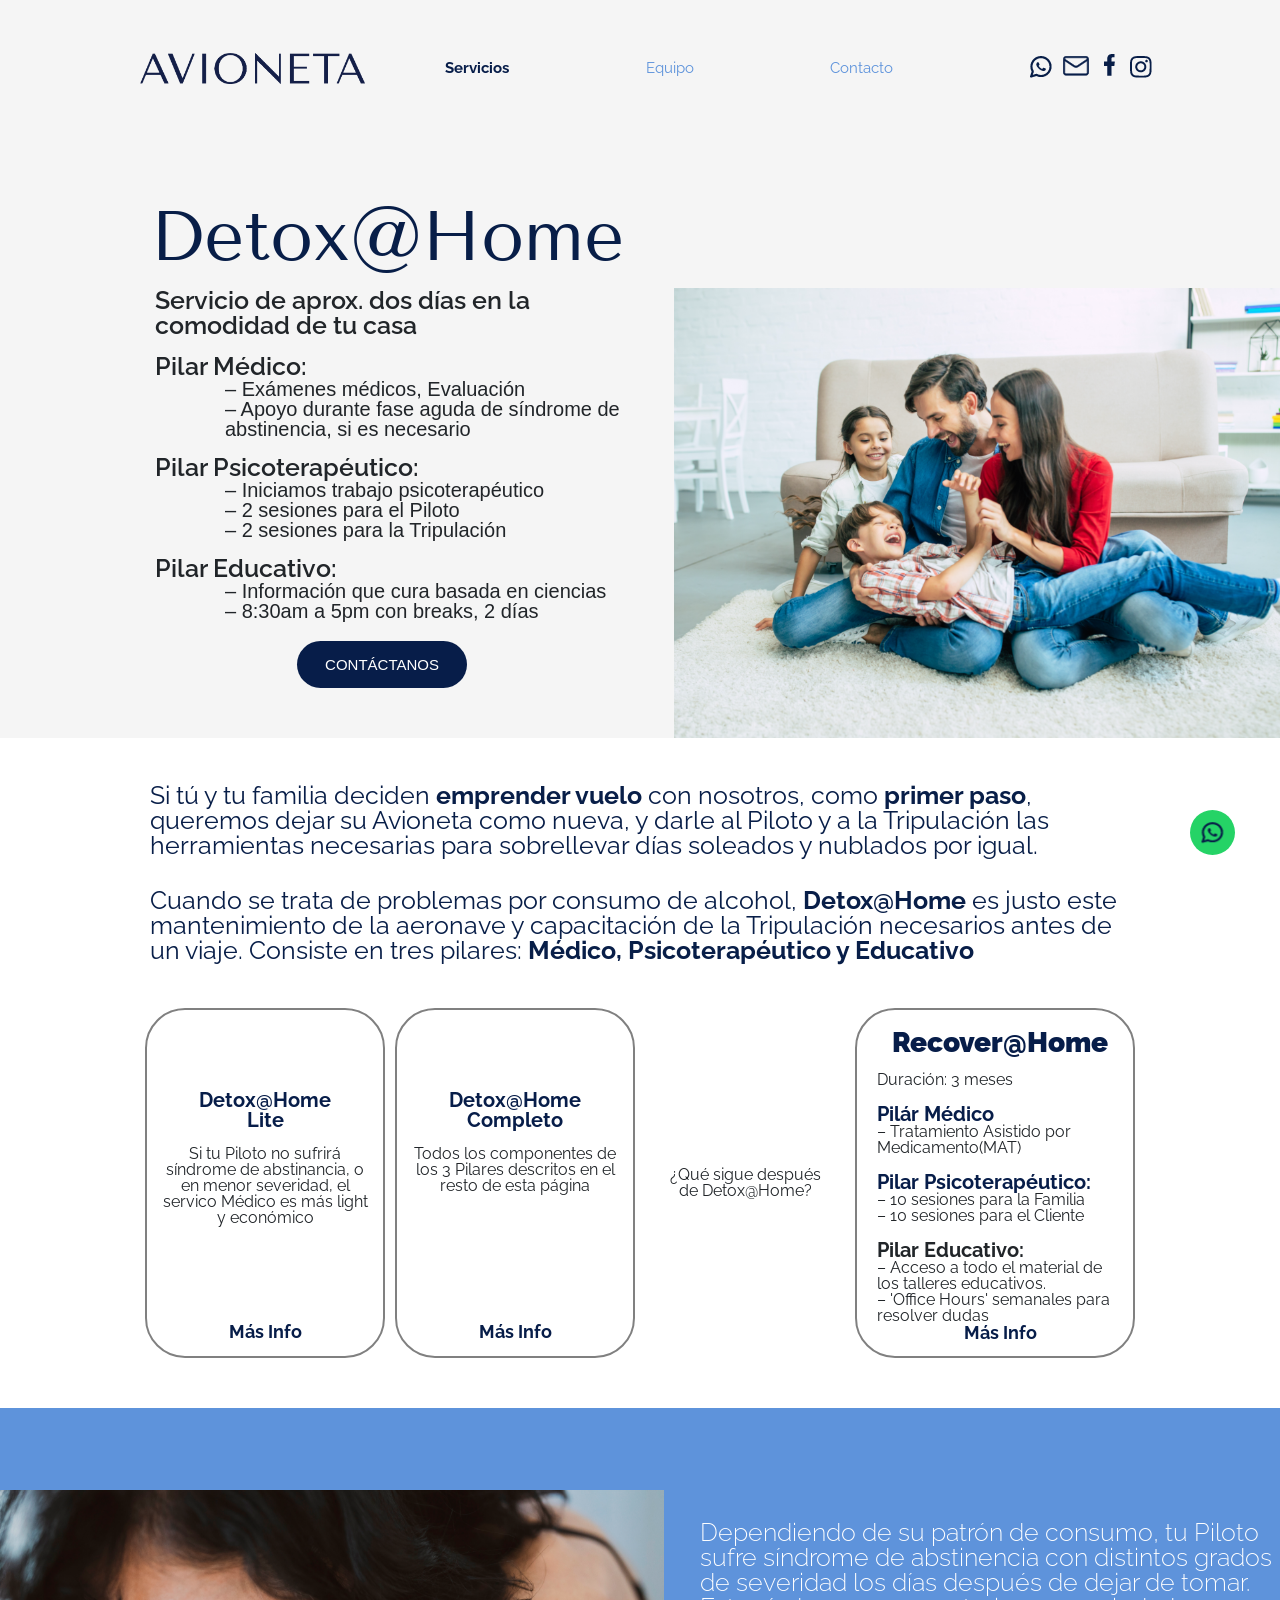
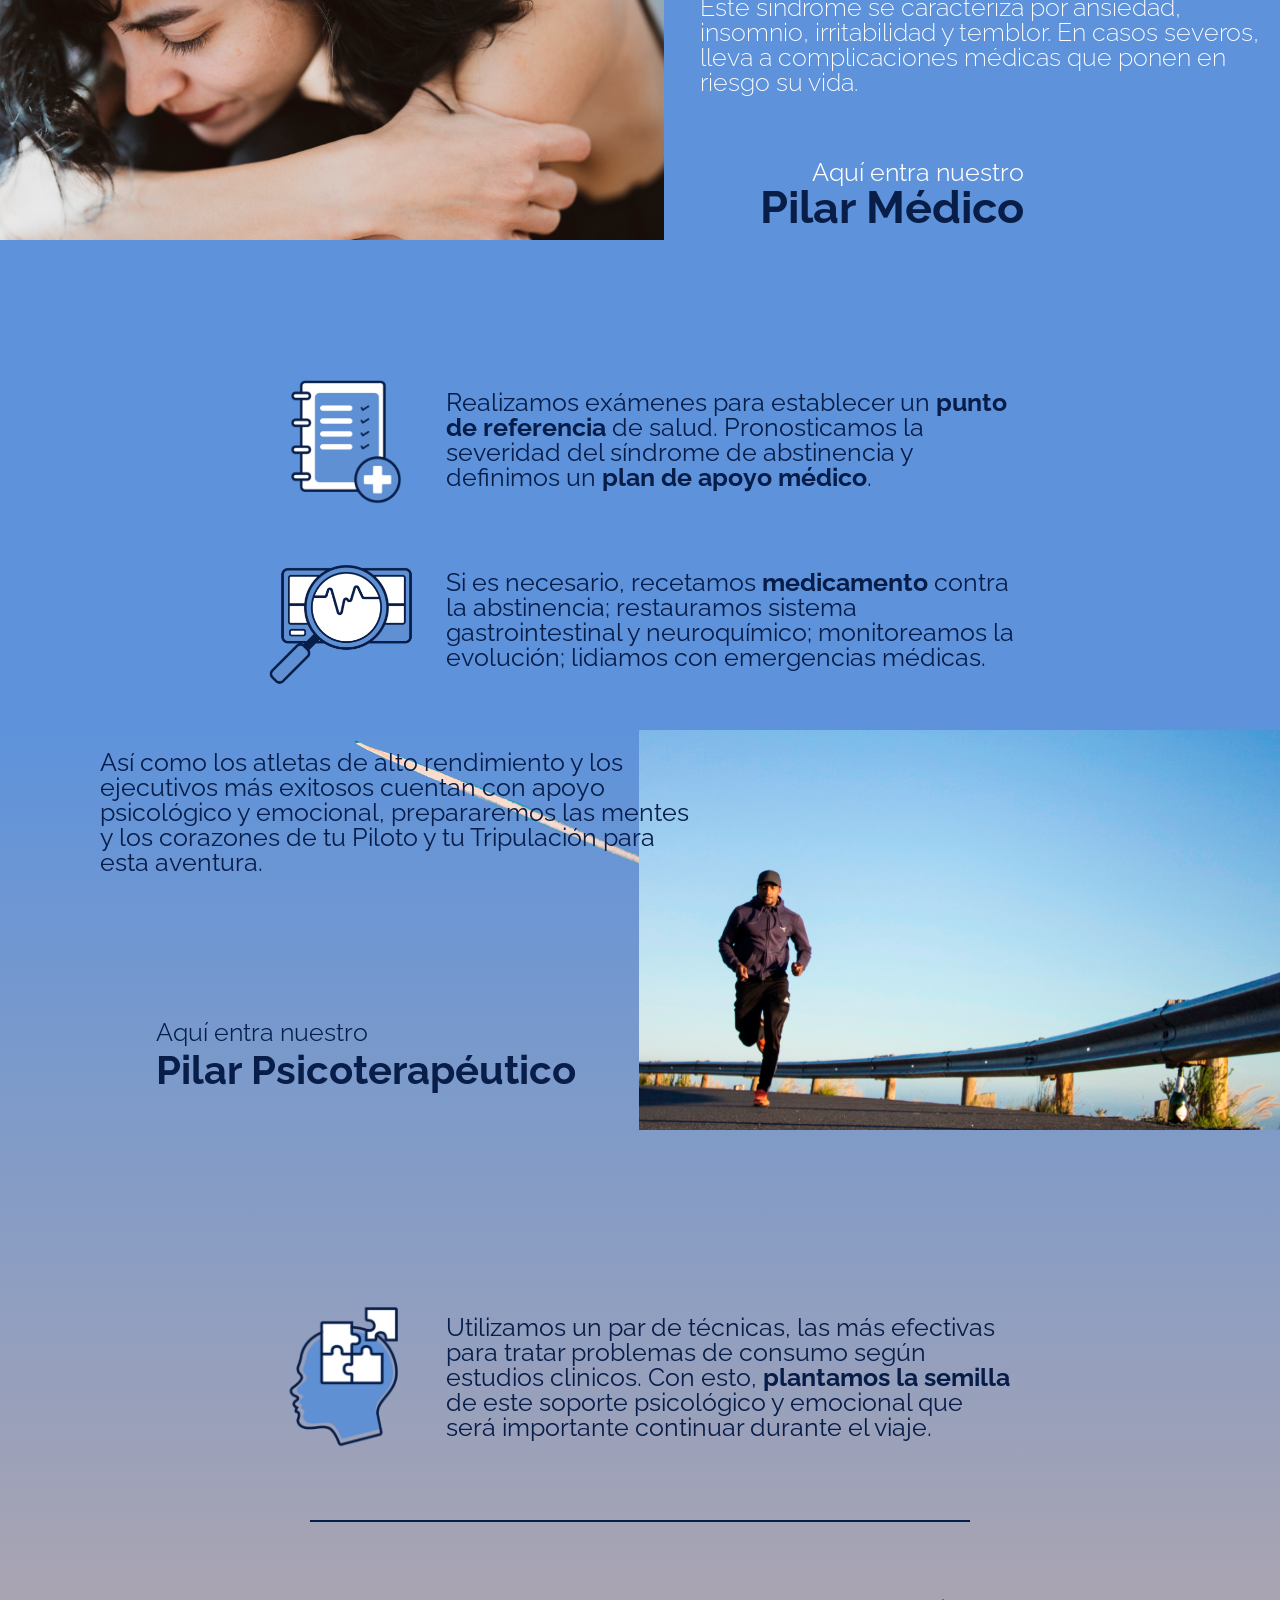
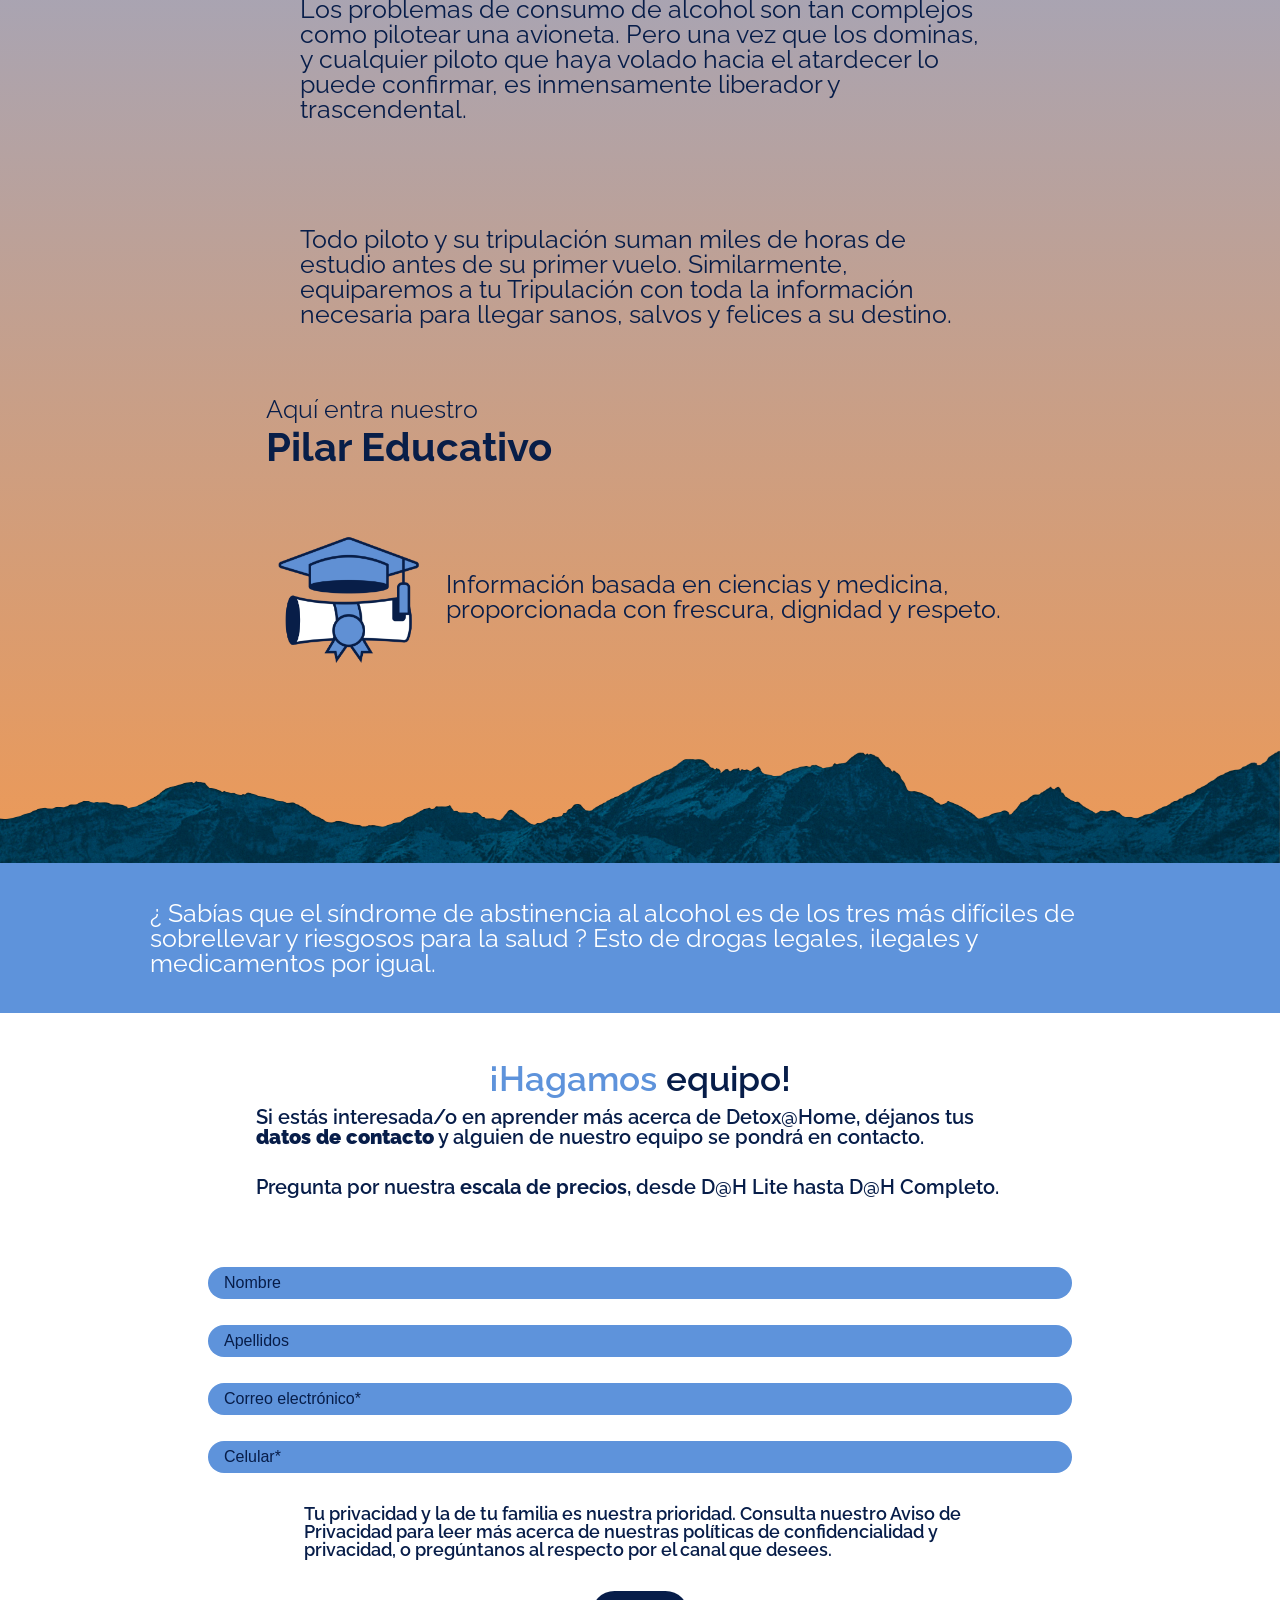
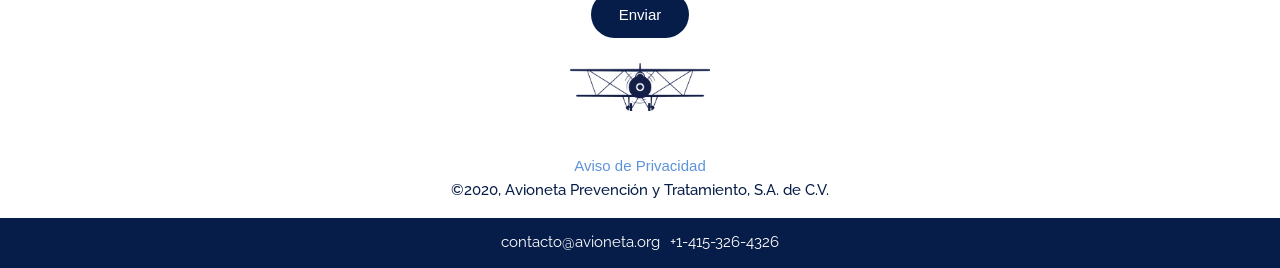
==== detox.html @ 7851e986 "con cambios de mario" ====
<html lang="en">
<head>
  <meta charset="UTF-8">
  <meta http-equiv="X-UA-Compatible" content="IE=edge">
  <meta name="viewport" content="width=device-width, initial-scale=1.0">
  <title>Detox@Home</title>
  <link rel="stylesheet" href="https://stackpath.bootstrapcdn.com/bootstrap/4.3.1/css/bootstrap.min.css" integrity="sha384-ggOyR0iXCbMQv3Xipma34MD+dH/1fQ784/j6cY/iJTQUOhcWr7x9JvoRxT2MZw1T" crossorigin="anonymous">
  <link rel="stylesheet" href="../styles/detox/style.css">
  <style>
    @import url('https://fonts.googleapis.com/css2?family=Raleway:wght@200;500;800&family=Tenor+Sans&display=swap');
    </style>
    <!-- Global site tag (gtag.js) - Google Analytics -->
  <script async src="https://www.googletagmanager.com/gtag/js?id=G-8M933Y4PKY"></script>
  <script>
    window.dataLayer = window.dataLayer || [];
    function gtag(){dataLayer.push(arguments);}
    gtag('js', new Date());

    gtag('config', 'G-8M933Y4PKY');
  </script>
</head>
<body>
      <!-- Mobile Nav -->
      <nav class="nav-mobile">
      <div class="nav-logo-avioneta"><a href="/"><img class="logo-avioneta-mobile" style="width:225" src="/styles/detox/assets_detox/logo-avioneta_azul.png" id="logo-azul" alt=""></a></div>
      
        <div class="container-hamburger" id='container-hamburger' onclick=toggleMenu()>
          <div class="bar1"></div>
          <div class="bar2"></div>
          <div class="bar3"></div>
        </div>
      </nav>
      
      <!-- Desktop Nav + First Div -->  
      <div class="desktop-container">
        <nav class="nav-desktop">
          <div class="nav-logo-avioneta">
            <a href="/"><img style="width:225px"src="/styles/detox/assets_detox/logo-avioneta_azul.png" alt=""></a>
          </div>
          <ul class="nav-list">
            <li class="nav-links"><a class="nav-hyperlink-highlithed" href="/index.html#sec_link">Servicios</a></li>
            <!--<li class="nav-links"><a class="nav-hyperlink" href="../index.html#sec_link">Nuestra Historia</a></li>-->
            <li class="nav-links"><a class="nav-hyperlink" href="equipo">Equipo</a></li>
            <!--<li class="nav-links"><a class="nav-hyperlink" href="">Blog</a></li>-->
            <li class="nav-links"><a class="nav-hyperlink" href="#contact_form">Contacto</a></li>
            <ul class="icons-list">
              <li><a target="_blank" href="https://wa.me/14153264326"><img src="/styles/detox/assets_detox/whatsapp@2x.png" alt=""></a></li>
              <li><a target="_blank" href="mailto:contacto@avioneta.org"><img src="/styles/detox/assets_detox/001-email@2x.png" alt=""></a></li>
              <li><a target="_blank" id="facebook_position" href="https://www.facebook.com/avioneta.mx"><img id="facebook-image" src="/styles/detox/assets_detox/facebook.png" alt=""></a></li>
              <li><a target="_blank" href="https://www.instagram.com/avioneta_mx/"><img src="/styles/detox/assets_detox/instagram@2x.png" alt=""></a></li>
            </ul>
          </ul>
        </nav>
      </div>

      <!-- //Mobile Pagina -->
      <div class="mobile-pagina">
        <div class="menu-mobile-dropdown">
          <div class="links-mobile-dropdown">
            <a href="../index.html#sec_link">Servicios</a>
            <!--<a href="">Nuestra Historia</a>-->
            <a href="equipo" id="highlighted-mobile-dropdown">Equipo</a>
            <!--<a href="mailto:contacto@avioneta.org">Blog</a>-->
            <a href="#contact_form">Contacto</a>
          </div>
          <!-- <div class="icon-list-dropdown-mobile">
            <a href="">
              W
            </a>
            <a href="">
              M
            </a>
            <a href="">
              F
            </a>
            <a href="">
              I
            </a>
          </div> -->
        </div>
        </div>

      <div class="detox-paragrah-image-container">
        <div class="container-julls">

          <div class="text-container"></div>
          <div class="detox-home-container-desktop">
            <h1 class="heading-detox-home tenor-medium-70px">Detox@Home</h1>
            <p class="detox-paragraph-pilar raleway-medium-25px">Servicio de aprox. dos días en la comodidad de tu casa</p>
            <p class="detox-paragraph-pilar raleway-medium-25px bold-600">Pilar Médico:</p>
            <p class="detox-paragraph-indent1 raleway-medium-20px">– Exámenes médicos, Evaluación</p>
            <p class="detox-paragraph-indent1 raleway-medium-20px">– Apoyo durante fase aguda de síndrome de abstinencia, si es necesario</p>
            <p class="detox-paragraph-pilar raleway-medium-25px bold-600">Pilar Psicoterapéutico:</p>
            <p class="detox-paragraph-indent1 raleway-medium-20px">– Iniciamos trabajo psicoterapéutico</p>
            <p class="detox-paragraph-indent1 raleway-medium-20px">– 2 sesiones para el Piloto</p>
            <p class="detox-paragraph-indent1 raleway-medium-20px">– 2 sesiones para la Tripulación</p>
            <p class="detox-paragraph-pilar raleway-medium-25px bold-600">Pilar Educativo:</p>
            <p class="detox-paragraph-indent1 raleway-medium-20px">– Información que cura basada en ciencias</p>
            <p class="detox-paragraph-indent1 raleway-medium-20px">– 8:30am a 5pm con breaks, 2 días</p>
            <a href="#contact_form" style="text-decoration: none;"><button class="btn-call-to-action">CONTÁCTANOS</button></a>
          </div>
          <div class="desktop-family-image-div">
            <img src="/styles/detox/assets_detox/family-desktop.png" alt="">
          </div>
        </div>
      
      </div>


      <div class="detox-home-container">
        <h1 class="heading-detox-home raleway-medium-70px">Detox@Home</h1>
        <p class="detox-paragraph-pilar">Servicio de aprox. dos días en la comodidad de tu casa</p>
        <p class="detox-paragraph-pilar">Pilar Médico:</p>
        <p class="detox-paragraph-indent1">– Exámenes médicos, Evaluación</p>
        <p class="detox-paragraph-indent1">– Apoyo durante fase aguda de síndrome de abstinencia, si es necesario</p>
        <p class="detox-paragraph-pilar">Pilar Psicoterapéutico:</p>
        <p class="detox-paragraph-indent1">– Iniciamos trabajo psicoterapéutico</p>
        <p class="detox-paragraph-indent1">– 2 sesiones para el Piloto</p>
        <p class="detox-paragraph-indent1">– 2 sesiones para la Tripulación</p>
        <p class="detox-paragraph-pilar">Pilar Educativo: </p>
        <p class="detox-paragraph-indent1">– Información que cura basada en ciencias</p>
        <p class="detox-paragraph-indent1">– 8:30am – 5pm con breaks, 2 días</p>
        <a href="#contact_form" style="text-decoration: none;"><button class="btn-call-to-action">CONTÁCTANOS</button></a>
      </div>
      <div class="image-family"></div>
      <div class="container-paragraph-family raleway-medium-25px">
        <p>Si tú y tu familia deciden <span class="bold-paragraph">emprender vuelo</span> con nosotros, como <span class="bold-paragraph">primer paso</span>, queremos dejar su Avioneta como nueva, y darle al Piloto y a la Tripulación las herramientas necesarias para sobrellevar días soleados y nublados por igual.</p>
        <p class="second-paragraph">Cuando se trata de problemas por consumo de alcohol,<span class="bold-paragraph"> Detox@Home</span> es justo este mantenimiento de la aeronave y capacitación de la Tripulación necesarios antes de un viaje. Consiste en tres pilares:<span class="bold-paragraph"> Médico, Psicoterapéutico y Educativo</span></p>
      </div>
      <div class="main-container-graph">
        <div class="graph-container">
          
          <div class="graph1">
            <h2 class="heading-new-graph">Detox@Home<br>Lite</h2>
            <br>
            <p class="new-graph-text">Si tu Piloto no sufrirá síndrome de abstinancia, o en menor severidad, el servico Médico es más light y económico</p>
            <h2 class="mas-info-graph"><a href="#contact_form">Más Info</a></h2></a>
          </div>

          <div class="graph2">
            <h2 class="heading-new-graph">Detox@Home<br>Completo</h2>
            <br>
            <p class="new-graph-text">Todos los componentes de los 3 Pilares descritos en el resto de esta página</p>
            <p class="mas-info-graph"><a href="#contact_form">Más Info</a></p>
          </div>

          <div class="graph3">
            <p class="new-graph-text">¿Qué sigue después <br> de Detox@Home?</p>
            <div class="wrapper-flecha"><img src="../styles/equipo/carrusel-general/arrow_negra.svg" style="fill: black;" alt=""></div>
          </div>

          <div class="graph4">
            <h2 class="recover-home">Recover@Home</h2>
            <p>Duración: 3 meses <br>
              <br>
              <span class="heading-new-graph">Pilár Médico</span>
              <br>
            – Tratamiento Asistido por Medicamento(MAT)
            <br>
            <br>
            <span class="heading-new-graph">Pilar Psicoterapéutico:</span>
            <p>– 10 sesiones para la Familia</p>
            <p>– 10 sesiones para el Cliente</p>
            <br>
            <span class="heading-new-graph-left">Pilar Educativo:</span>
            – Acceso a todo el material de los talleres educativos. <br> – 'Office Hours' semanales para resolver dudas
            </p>
            <h2 class="mas-info-graph"><a href="#contact_form">Más Info</a></h2>
          </div>

        </div>
      </div>
      <div class="blue-line"></div>
      <div class="container-principal">
          <img id="ansiedad-mobil" src="/styles/detox/assets_detox/Ansiedad-Mobil.png" alt="">
          <div class="overlay">
            <p class="paragraph-partones-consumo">Dependiendo de su patrón de consumo, tu Piloto sufre síndrome de abstinencia con distintos grados de severidad los días después de dejar de tomar. Este síndrome se caracteriza por ansiedad, insomnio, irritabilidad y temblor. En casos severos, lleva a complicaciones médicas que ponen en riesgo su vida.</p>
          </div>
      </div>

      <div class="container-deperesion-desktop">
        <div class="desktop-andsiedad-image-div">
          <img id="imagen-ansiedad" src="/styles/detox/assets_detox/Ansiedad.png" alt="">
          <div class="depresion-texto-desktop">
            <p>Dependiendo de su patrón de consumo, tu Piloto sufre síndrome de abstinencia con distintos grados de severidad los días después de dejar de tomar. Este síndrome se caracteriza por ansiedad, insomnio, irritabilidad y temblor. En casos severos, lleva a complicaciones médicas que ponen en riesgo su vida.</p>
          </div>
        </div>
      </div>
      
      <!-- Desktop Big info container -->
      <div class="desktop-info-big-container">
        <div class="pilar-medico-container">
          
          

          <div class="container-julls-column">
            <h3 class="heading-3-pilar-medico" id="pilar-medico-heading-desktop">Aquí entra nuestro</h3>
            <h2 class="heading-2-pilar-medico" id="pilar-medico-heading-desktop">Pilar Médico</h2>
          </div>
          
          
          <!-- Depues de pilar Movill -->
          <div class="desktop-row">
            <img style="width:180" src="/styles/detox/assets_detox/circulo_1.png" alt="">
            <p class="paragraph-pilar-medico">Realizamos exámenes para establecer un <span class="bold-paragraph">punto de referencia</span> de salud. Pronosticamos la severidad del síndrome de abstinencia y definimos un <span class="bold-paragraph">plan de apoyo médico</span>.</p>
          </div>
          
          <div class="desktop-row"> 
            <img style="width:180" src="/styles/detox/assets_detox/ciruclo2.png" alt="">
            <p class="paragraph-pilar-medico">Si es necesario, recetamos <span class="bold-paragraph">medicamento</span> contra la abstinencia; restauramos sistema gastrointestinal y neuroquímico; monitoreamos la evolución; lidiamos con emergencias médicas.</p>
          </div>

        </div>
      </div>
        
        <!-- Runner Mobile -->
        <div class="image-runner-mobile">
          <div class="destop-row">
            <p class="paragraph-pilar-medico">Así como los atletas de alto rendimiento y los ejecutivos más exitosos cuentan con apoyo psicológico y emocional, prepararemos las mentes y los corazones de tu Piloto y tu Tripulación para esta aventura.</p>
          </div>
        </div>
        

        <!-- Image Runner -->
        <!-- <div class="image-runner"></div> -->
        
        <div class="background-montaña">
          
          <img id="estela_desktop"  src="/styles/detox/assets_detox/Avioneta-Estela-1920X485.png" alt="">
          <div class="runner-desktop">
            <div class="runner-paragraph-container">
              <div class="width-div">
                <p id="runner-azul" class="paragraph-runner-foto">Así como los atletas de alto rendimiento y los ejecutivos más exitosos cuentan con apoyo psicológico y emocional, prepararemos las mentes y los corazones de tu Piloto y tu Tripulación para esta aventura.</p>
              </div>
              <img src="/styles/detox/assets_detox/Runner_Mobile.png" alt="" class="runner-image" id="runner-image">
            </div>
            
            
          </div>

          
          
          <div class="pilar-psicotrapeutico-container">
            <div class="desktop-pilares-heading-with-center">
              <h3 class="heading-3-pilar-psicotrapeutico" id="pilar-psicoterapeutico-heading-desktop">Aquí entra nuestro</h3>
              <h2 class="heading-2-pilar-psicotrapeutico"
              id="pilar-psicoterapeutico-heading-desktop">Pilar Psicoterapéutico</h2>
            </div>
            
            <div class="desktop-row">
              <img style="width:180px"src="/styles/detox/assets_detox/circulo3.png" alt="">
              <p class="paragraph-pilar-medico">Utilizamos un par de técnicas, las más efectivas para tratar problemas de consumo según estudios clinicos. Con esto, <span class="bold-paragraph">plantamos la semilla</span> de este soporte psicológico y emocional que será importante continuar durante el viaje.</p>
            </div> 
            <div class="linea-divisoria-mobil"></div>
            <div class="desktop-container-paragraph">
              <p class="paragraph-pilar-medico" id="margin45top">Los problemas de consumo de alcohol son tan complejos como pilotear una avioneta. Pero una vez que los dominas, y cualquier piloto que haya volado hacia el atardecer lo puede confirmar, es inmensamente liberador y trascendental.</p>
            </div>
            
            <div class="desktop-container-paragraph">
              <p class="paragraph-pilar-medico" id="margin45top">Todo piloto y su tripulación suman miles de horas de estudio antes de su primer vuelo. Similarmente, equiparemos a tu Tripulación con toda la información necesaria para llegar sanos, salvos y felices a su destino.</p>
            </div>
            
            <div class="desktop-pilares-heading-with-center">
              <h3 class="heading-3-pilar-psicotrapeutico" id="nuestro-pilar-educativo">Aquí entra nuestro</h3>
              <h2 class="heading-2-pilar-psicotrapeutico"
              id="#pilar-educativo-heading-desktop">Pilar Educativo</h2>
            </div>
            
            <div class="desktop-row">
              <img style="width:180" src="/styles/detox/assets_detox/circulo4.png" alt="">
              <p class="paragraph-pilar-medico">Información basada en ciencias y medicina, proporcionada con frescura, dignidad y respeto.</p>
            </div>    
          </div>
          <img id="montana_destkop" src="/styles/detox/assets_detox/Montaña-1920x200.png" alt="">
          
        </div>

          <div class="pilar-educativo-paragraph-container">
            <p class="paragraph-pilar-medico" id="sabias-que-el">¿ Sabías que el síndrome de abstinencia al alcohol es de los tres más difíciles de sobrellevar y riesgosos para la salud ? Esto de drogas legales, ilegales y medicamentos por igual.</p>
            
          </div>
          
          <div class="section_4_main">
            <h1 class="heading_hagamos_equipo" id="contact_form">¡Hagamos <span class="blue">equipo!</span></h1>
            <!-- <h3 class="section4_subheading1">Ponte en contacto con nosotros</h3> -->
            <h3 class="section4_subheading2">Si estás interesada/o en aprender más acerca de Detox@Home, déjanos tus <span class="datos-contacto-bold">datos de contacto</span> y alguien de nuestro equipo se pondrá en contacto.<br>
              <p class="second-paragraph">Pregunta por nuestra <span class="bold-paragraph"> escala de precios</span>, desde D@H Lite hasta D@H Completo.</span></p>
            </h3>
            <!-- Error Message -->
            <div class="error_message" id='error_message'></div>
            <form action="" class="contact_form" onsubmit="validation">
              <div class="form_section">
                <input type="text" placeholder="Nombre" id="name">
                <input type="text" placeholder="Apellidos" id="last_name">
              </div> 
              <div class="form_section">
                <input type="text" placeholder="Correo electrónico*" id="user_email">
                <input type="text" placeholder="Celular*" id="phone">
              </div>
              
             <!-- <select class="select" name="" id="razon_visita">
               <option class='option_text'value="no_selection">Selecciona la razón de tu visita:</option>
               <option class='option_text'value="consumo_propio">Es posible que mi consumo de alchol es problemático</option>
               <option class='option_text' value="ser_querido">Un ser querido tiene problemas con el alchol</option>
               <option class='option_text' value="otra">Otra</option>
              </select> -->
              <br>
              <p class="content_servicio">Tu privacidad y la de tu familia es nuestra prioridad. Consulta nuestro Aviso de Privacidad para leer más acerca de nuestras políticas de confidencialidad y privacidad, o pregúntanos al respecto por el canal que desees.</p>
              <br>
             <button type="submit" id="buton-enviar" class="btn-contact">Enviar</button>
           </form>
           
           <div class="logo-avion"></div>
        
          </div>
   
   
   <!-- Footer -->
   
   <footer class="main-footer">
    <nav>
      <div class="container_aviso">
        <a href="aviso_privacidad" class="aviso_privacidad">Aviso de Privacidad</a>
        <p class="avioneta_2020"> ©2020, Avioneta Prevención y Tratamiento, S.A. de C.V.</p>
      </div>
    </nav>
  </footer>
<div class="franja">
  <p>contacto@avioneta.org</p>
  <p>+1-415-326-4326</p>
</div>
<div class="whatsapp-button">
  <a class="btn-whtsp" href="https://wa.me/14153264326" target="_blank"
    ><img src="/styles/detox/assets_detox/whatsapp@2x.png" alt="whatsapp"
  /></a>
</div>
  <script src="https://smtpjs.com/v3/smtp.js"></script>
  <script src="https://code.jquery.com/jquery-3.3.1.slim.min.js" integrity="sha384-q8i/X+965DzO0rT7abK41JStQIAqVgRVzpbzo5smXKp4YfRvH+8abtTE1Pi6jizo" crossorigin="anonymous"></script>
<script src="https://cdnjs.cloudflare.com/ajax/libs/popper.js/1.14.7/umd/popper.min.js" integrity="sha384-UO2eT0CpHqdSJQ6hJty5KVphtPhzWj9WO1clHTMGa3JDZwrnQq4sF86dIHNDz0W1" crossorigin="anonymous"></script>
<script src="https://stackpath.bootstrapcdn.com/bootstrap/4.3.1/js/bootstrap.min.js" integrity="sha384-JjSmVgyd0p3pXB1rRibZUAYoIIy6OrQ6VrjIEaFf/nJGzIxFDsf4x0xIM+B07jRM" crossorigin="anonymous"></script>
</body>
</html>
      
<script src="https://cdn.jsdelivr.net/npm/bootstrap@5.0.0-beta3/dist/js/bootstrap.bundle.min.js" integrity="sha384-JEW9xMcG8R+pH31jmWH6WWP0WintQrMb4s7ZOdauHnUtxwoG2vI5DkLtS3qm9Ekf" crossorigin="anonymous"></script>
  <script src="/styles/detox/script.js"></script>
</html>
---- styles/detox/style.css ----
@charset "UTF-8";
@import url("https://fonts.googleapis.com/css2?family=Raleway:ital,wght@0,100;0,200;0,300;0,400;0,500;0,600;0,700;0,800;0,900;1,100;1,200;1,300;1,400;1,500;1,600;1,700;1,800;1,900&display=swap");
@import url("https://fonts.googleapis.com/css2?family=Raleway:ital,wght@0,100;0,200;0,300;0,400;0,500;0,600;0,700;0,800;0,900;1,100;1,200;1,300;1,400;1,500;1,600;1,700;1,800;1,900&display=swap");
html, body, div, span, applet, object, iframe,
h1, h2, h3, h4, h5, h6, p, blockquote, pre,
a, abbr, acronym, address, big, cite, code,
del, dfn, em, img, ins, kbd, q, s, samp,
small, strike, strong, sub, sup, tt, var,
b, u, i, center,
dl, dt, dd, ol, ul, li,
fieldset, form, label, legend,
table, caption, tbody, tfoot, thead, tr, th, td,
article, aside, canvas, details, embed,
figure, figcaption, footer, header, hgroup,
menu, nav, output, ruby, section, summary,
time, mark, audio, video {
  margin: 0;
  padding: 0;
  border: 0;
  font-size: 100%;
  font: inherit;
  vertical-align: baseline;
}

/* HTML5 display-role reset for older browsers */
article, aside, details, figcaption, figure,
footer, header, hgroup, menu, nav, section {
  display: block;
}

body {
  line-height: 1;
}

ol, ul {
  list-style: none;
}

blockquote, q {
  quotes: none;
}

blockquote:before, blockquote:after,
q:before, q:after {
  content: '';
  content: none;
}

table {
  border-collapse: collapse;
  border-spacing: 0;
}

body {
  margin: 0;
  font-family: Helvetica, sans-serif;
  background-color: white;
}

a {
  color: #000;
}

html {
  overflow-x: hidden;
}

h3 {
  color: #5E93DB;
}

.nav-mobile {
  display: -webkit-box;
  display: -ms-flexbox;
  display: flex;
  -webkit-box-orient: horizontal;
  -webkit-box-direction: normal;
      -ms-flex-direction: row;
          flex-direction: row;
  -webkit-box-pack: justify;
      -ms-flex-pack: justify;
          justify-content: space-between;
  -webkit-box-align: center;
      -ms-flex-align: center;
          align-items: center;
  background-color: #F5F5F5;
  height: 75px;
  justify-items: center;
}

.btn-call-to-action {
  background-color: #071d49;
  font-size: 15px;
  font-weight: 400;
  border: none;
  border-radius: 2rem;
  color: white;
  padding: 1rem 1.75rem 1rem 1.75rem;
  display: block;
  margin: auto;
  margin-top: 20px;
}

.btn-call-to-action:hover {
  background-color: #5E93DB;
}

.error_message {
  font-size: 20px;
  font-family: Raleway;
  margin-top: 20px;
  color: #071d49;
  font-weight: 900;
  margin-bottom: 20px;
  text-decoration: underline;
}

#montaña_desktop {
  width: 0%;
}

#estela_desktop {
  width: 0px;
}

.nav-logo-avioneta {
  display: inline;
  margin-left: 20px;
}

html {
  overflow-x: hidden;
}

.dark-blue {
  background-color: #071d49;
}

.container-hamburger {
  display: inline;
  cursor: pointer;
  margin-right: 15px;
}

.graph-container {
  display: -webkit-box;
  display: -ms-flexbox;
  display: flex;
  -webkit-box-orient: vertical;
  -webkit-box-direction: normal;
      -ms-flex-direction: column;
          flex-direction: column;
  -webkit-box-align: center;
      -ms-flex-align: center;
          align-items: center;
}

.whatsapp-button {
  position: fixed;
  bottom: 45px;
  right: 45px;
  background-color: #25d366;
  z-index: 9999 !important;
  border-radius: 50%;
  width: 45px;
  height: 45px;
}

.whatsapp-button .btn-whtsp {
  width: 60%;
  position: absolute;
  left: 50%;
  top: 50%;
  -webkit-transform: translate(-50%, -50%);
          transform: translate(-50%, -50%);
  text-align: center;
  color: #075e54;
  font-size: 40px;
}

.whatsapp-button .btn-whtsp img {
  width: 80%;
}

.graph1 {
  border: 2px solid grey;
  border-radius: 40px;
  margin-top: 20px;
  padding: 80px 10px 0px 10px;
  width: 80%;
  height: 350px;
  display: -webkit-box;
  display: -ms-flexbox;
  display: flex;
  -webkit-box-orient: vertical;
  -webkit-box-direction: normal;
      -ms-flex-direction: column;
          flex-direction: column;
  -webkit-box-pack: center;
      -ms-flex-pack: center;
          justify-content: center;
}

.content_servicio {
  width: 70%;
  color: #071d49;
  font-family: "Raleway", sans-serif;
  font-size: 18px;
  font-weight: 600;
}

.graph2 {
  border: 2px solid grey;
  border-radius: 40px;
  padding: 80px 10px 0px 10px;
  margin-top: 20px;
  width: 80%;
  height: 350px;
  display: -webkit-box;
  display: -ms-flexbox;
  display: flex;
  -webkit-box-orient: vertical;
  -webkit-box-direction: normal;
      -ms-flex-direction: column;
          flex-direction: column;
  -webkit-box-pack: center;
      -ms-flex-pack: center;
          justify-content: center;
}

.graph3 {
  height: 200px;
  width: 80%;
  display: -webkit-box;
  display: -ms-flexbox;
  display: flex;
  -webkit-box-orient: vertical;
  -webkit-box-direction: normal;
      -ms-flex-direction: column;
          flex-direction: column;
  -webkit-box-pack: center;
      -ms-flex-pack: center;
          justify-content: center;
  -webkit-box-align: center;
      -ms-flex-align: center;
          align-items: center;
}

.graph4 {
  border: 2px solid grey;
  border-radius: 40px;
  padding: 20px 10px 0px 20px;
  margin-top: 20px;
  width: 80%;
  height: 350px;
  display: -webkit-box;
  display: -ms-flexbox;
  display: flex;
  -webkit-box-orient: vertical;
  -webkit-box-direction: normal;
      -ms-flex-direction: column;
          flex-direction: column;
  -webkit-box-pack: center;
      -ms-flex-pack: center;
          justify-content: center;
  margin-bottom: 20px;
  text-align: left;
}

.recover-home {
  font-size: 28px;
  font-weight: 900;
  margin-bottom: 15px;
  text-align: center;
  color: #071d49;
}

.heading-new-graph {
  font-size: 20px;
  font-family: .heading-new-graph Raleway;
  font-weight: 700;
  -ms-flex-item-align: center;
      -ms-grid-row-align: center;
      align-self: center;
  text-align: center;
  color: #071d49;
}

.heading-new-graph-left {
  font-size: 20px;
  font-family: .heading-new-graph-left Raleway;
  font-weight: 700;
  text-align: left;
}

.new-graph-text {
  font-family: .new-graph-text Raleway;
  text-align: center;
}

.mas-info-graph {
  margin: auto;
  font-family: .mas-info-graph Raleway;
  justify-self: flex-end;
  color: #071d49;
  font-weight: bold;
  font-size: 18px;
  margin-bottom: 15px;
}

.mas-info-graph a {
  color: #071d49;
}

.closebutton {
  background-color: #071d49;
}

#ansiedad-mobil {
  width: 100%;
}

.bar1, .bar2, .bar3 {
  width: 35px;
  height: 5px;
  background-color: #333;
  margin: 6px 0;
  -webkit-transition: 0.4s;
  transition: 0.4s;
}

.background-white {
  background-color: white;
}

.linea-divisoria-mobil {
  width: 60%;
  height: 2px;
  background-color: #071d49;
  -ms-flex-item-align: center;
      -ms-grid-row-align: center;
      align-self: center;
}

.logo-avioneta-mobile {
  width: 112;
}

/* Rotate first bar */
.change .bar1 {
  -webkit-transform: rotate(-45deg) translate(-9px, 6px);
  transform: rotate(-45deg) translate(-9px, 6px);
}

/* Fade out the second bar */
.change .bar2 {
  opacity: 0;
}

.desktop-row {
  max-width: 1140px;
  display: -webkit-box;
  display: -ms-flexbox;
  display: flex;
  -webkit-box-orient: vertical;
  -webkit-box-direction: normal;
      -ms-flex-direction: column;
          flex-direction: column;
  -ms-flex-item-align: center;
      align-self: center;
}

.desktop-row img {
  -ms-flex-item-align: center;
      -ms-grid-row-align: center;
      align-self: center;
}

/* Rotate last bar */
.change .bar3 {
  -webkit-transform: rotate(45deg) translate(-8px, -8px);
  transform: rotate(45deg) translate(-8px, -8px);
}

.sabias-que-el {
  color: white;
}

.heading-detox-home {
  padding-top: 42px;
  margin-left: 10px;
  font-size: 40px;
  font-family: 'Tenor Sans', sans-serif;
  font-weight: Regular;
  color: #081E48;
}

.detox-home-container {
  background-color: #F5F5F5;
  font-family: 'Raleway', sans-serif;
  font-weight: 500;
  color: #081E48;
  padding-bottom: 20px;
}

.detox-paragraph-pilar {
  margin-top: 16px;
  margin-left: 15px;
  font-size: 20px;
  font-weight: 600;
  font-family: "Raleway", sans-serif;
}

.detox-paragraph-indent1 {
  margin-left: 85px;
  font-size: 20px;
}

.desktop-family-image-div {
  display: none;
}

.links-mobile-dropdown {
  display: -webkit-box;
  display: -ms-flexbox;
  display: flex;
  -webkit-box-orient: vertical;
  -webkit-box-direction: normal;
      -ms-flex-direction: column;
          flex-direction: column;
}

.logo-tacha {
  display: -webkit-box;
  display: -ms-flexbox;
  display: flex;
  -webkit-box-pack: justify;
      -ms-flex-pack: justify;
          justify-content: space-between;
}

.font-200 {
  font-weight: 200;
}

.font-300 {
  font-weight: 300;
}

.font-400 {
  font-weight: 400;
}

.bold-600 {
  font-weight: 600;
}

.bold-700 {
  font-weight: 600;
}

.tacha {
  margin-top: 10px;
  margin-right: 10px;
  color: white;
  width: 32px;
}

.menu-mobile-dropdown {
  display: none;
  -webkit-box-orient: vertical;
  -webkit-box-direction: normal;
      -ms-flex-direction: column;
          flex-direction: column;
  background-color: #071d49;
  color: #5E93DB;
  font-size: 45px;
  font-family: "Raleway", sans-serif;
  height: 764;
  -webkit-box-pack: justify;
      -ms-flex-pack: justify;
          justify-content: space-between;
}

.active {
  display: -webkit-box;
  display: -ms-flexbox;
  display: flex;
}

.menu-mobile-dropdown a {
  color: #5E93DB;
  padding-left: 10px;
  padding: 8px 0px 8px 0px;
  margin-left: 5px;
}

#highlighted-mobile-dropdown {
  color: white;
  border-top: white solid 1px;
  border-bottom: white solid 1px;
}

.icon-list-dropdown-mobile {
  padding-right: 10px;
  justify-self: flex-end;
}

.icon-list-dropdown-mobile {
  -ms-flex-item-align: end;
      align-self: flex-end;
}

.detox-home-container-desktop {
  display: none;
}

.detox-paragraph-indent2 {
  margin-left: 145px;
  font-size: 20px;
  padding-bottom: 25px;
}

.image-family {
  width: 100%;
  height: 540px;
  background-image: url(./assets_detox/imagen_familia.png);
}

.container-paragraph-family {
  padding: 15px 10px 15px 10px;
  font-family: 'Raleway', sans-serif;
  font-size: 20px;
  font-weight: 400;
  color: #081E48;
}

.bold-paragraph {
  font-weight: bold;
}

.second-paragraph {
  margin-top: 30px;
}

.container-deperesion-desktop {
  display: none;
}

.blue-line {
  width: 100%;
  height: 2px;
  background-color: #5E93DB;
}

.imagen-chava {
  position: relative;
  z-index: 5;
}

.container-principal {
  position: relative;
  z-index: 5;
}

.overlay {
  position: absolute;
  width: 100%;
  height: 100%;
  top: 0;
  left: 0;
  background-color: rgba(0, 0, 0, 0.5);
  display: block;
  z-index: 3;
}

.paragraph-partones-consumo {
  position: absolute;
  color: white;
  font-size: 22px;
  padding: 15px 10px 15px 10px;
  font-family: 'Raleway', sans-serif;
  font-size: 25px;
}

.overlay {
  position: absolute;
  width: 100%;
  height: 100%;
  top: 0;
  left: 0;
  background-color: rgba(0, 0, 0, 0.5);
  display: block;
  z-index: 3;
}

.pilar-medico-container {
  width: 100%;
  max-height: 1000px;
  background-color: #5E93DB;
  display: -webkit-box;
  display: -ms-flexbox;
  display: flex;
  -webkit-box-orient: vertical;
  -webkit-box-direction: normal;
      -ms-flex-direction: column;
          flex-direction: column;
  padding-bottom: 20px;
}

#montana_destkop {
  display: none;
}

.heading-3-pilar-medico {
  color: white;
  margin-top: 40px;
  margin-left: 10px;
  font-family: 'Raleway', sans-serif;
  font-size: 25px;
  font-weight: 350;
}

.heading-2-pilar-medico {
  margin-left: 10px;
  color: #081E48;
  font-family: 'Raleway', sans-serif;
  font-size: 45px;
  font-weight: 700;
}

.circle {
  border-radius: 50%;
  height: 100px;
  width: 100px;
  background-color: white;
  margin: 20px 0px 20px 0px;
  -ms-flex-item-align: center;
      -ms-grid-row-align: center;
      align-self: center;
}

.runner-desktop {
  background-color: none;
}

.paragraph-pilar-medico {
  margin-left: 10px;
  font-size: 20px;
  padding: 30px 10px 30px 10px;
  font-family: 'Raleway', sans-serif;
  font-size: 22px;
}

.image-runner-mobile {
  width: 100%;
  height: 589px;
  display: -webkit-box;
  display: -ms-flexbox;
  display: flex;
  -webkit-box-orient: vertical;
  -webkit-box-direction: normal;
      -ms-flex-direction: column;
          flex-direction: column;
  background-image: url(./assets_detox/Runner_Mobile.png);
  opacity: .7;
}

.pilar-psicotrapeutico-container {
  background-image: url(../detox/assets_detox/mountain.png);
  width: 100%;
  height: 1600px;
  display: -webkit-box;
  display: -ms-flexbox;
  display: flex;
  -webkit-box-orient: vertical;
  -webkit-box-direction: normal;
      -ms-flex-direction: column;
          flex-direction: column;
  background-size: cover;
}

.heading-3-pilar-psicotrapeutico {
  color: #071d49;
  font-size: 20px;
  padding-top: 40px;
  margin-left: 10px;
  font-family: 'Raleway', sans-serif;
  font-size: 25px;
  font-weight: 350;
}

.heading-2-pilar-psicotrapeutico {
  color: #081E48;
  font-size: 40px;
  font-weight: bold;
  margin-left: 10px;
  color: #081E48;
  font-family: 'Raleway', sans-serif;
  font-size: 40px;
  font-weight: 700;
}

.pilar-educativo-paragraph-container {
  width: 100%;
  height: 200px;
  background-color: #5E93DB;
  color: white;
}

h3 {
  color: #5E93DB;
}

.section_4_main {
  display: -webkit-box;
  display: -ms-flexbox;
  display: flex;
  -webkit-box-orient: vertical;
  -webkit-box-direction: normal;
      -ms-flex-direction: column;
          flex-direction: column;
  -webkit-box-align: center;
      -ms-flex-align: center;
          align-items: center;
  -webkit-box-pack: center;
      -ms-flex-pack: center;
          justify-content: center;
}

.heading_hagamos_equipo {
  color: #5E93DB;
  font-size: 4rem;
  margin-top: 3rem;
  margin-bottom: 10px;
  font-family: "Raleway", sans-serif;
  font-weight: 600;
}

.section4_subheading2 {
  font-size: 25px;
  font-family: "Raleway", sans-serif;
  font-weight: 400;
  color: #5E93DB;
  margin-right: 50px;
  margin-left: 50px;
  margin-bottom: 20px;
}

input {
  background-color: #5E93DB;
  width: 47.5%;
  margin-top: 0.5rem;
  margin-bottom: 1rem;
  height: 2rem;
  padding-left: 1rem;
  border: none;
  border-radius: 2rem;
  color: #071d49;
}

input::-webkit-input-placeholder {
  color: #071d49;
}

input:-ms-input-placeholder {
  color: #071d49;
}

input::-ms-input-placeholder {
  color: #071d49;
}

input::placeholder {
  color: #071d49;
}

select {
  background-color: #9dc2f2d2;
  margin-top: 0.5rem;
  margin-bottom: 1rem;
  height: 2rem;
  padding-left: 1rem;
  border: none;
  width: 90%;
}

select::-webkit-input-placeholder {
  color: #5E93DB;
}

select:-ms-input-placeholder {
  color: #5E93DB;
}

select::-ms-input-placeholder {
  color: #5E93DB;
}

select::placeholder {
  color: #5E93DB;
}

.form_section {
  width: 90%;
  display: -webkit-box;
  display: -ms-flexbox;
  display: flex;
  -webkit-box-orient: horizontal;
  -webkit-box-direction: normal;
      -ms-flex-direction: row;
          flex-direction: row;
  -webkit-box-pack: justify;
      -ms-flex-pack: justify;
          justify-content: space-between;
}

.contact_form {
  width: 75%;
  display: -webkit-box;
  display: -ms-flexbox;
  display: flex;
  -webkit-box-orient: vertical;
  -webkit-box-direction: normal;
      -ms-flex-direction: column;
          flex-direction: column;
  -webkit-box-align: center;
      -ms-flex-align: center;
          align-items: center;
}

.blue {
  color: #071d49;
  font-weight: 600;
}

.btn-contact {
  background-color: #071d49;
  font-size: 15px;
  font-weight: 400;
  border: none;
  border-radius: 2rem;
  color: white;
  padding: 1rem 1.75rem 1rem 1.75rem;
  display: block;
  margin-top: 1rem;
}

.btn-contact:hover {
  background-color: #5E93DB;
}

.logo-avion {
  background: url(/assets/emblema_azul.png) no-repeat center;
  background-size: 140px;
  width: 300;
  height: 100;
}

.option_text {
  color: #5E93DB;
}

@media (max-width: 650px) {
  #montaña-desktop {
    width: 100%;
  }
  .banner-pilotos {
    width: 100%;
    background-color: green;
    background-image: url(/styles/equipo/equipo_web/drew-beamer-SMp7v0XAk0M-unsplash-1.png);
    height: 311px;
  }
  .heading_hagamos_equipo {
    font-size: 2.2rem;
    font-weight: 600;
  }
  .section4_subheading2 {
    font-size: 20px;
    font-family: "Raleway", sans-serif;
    font-weight: 600;
    color: #071d49;
    margin-left: 50px;
    margin-right: 50px;
  }
  #imagen-ansiedad {
    height: 400px;
  }
  .datos-contacto-bold {
    font-weight: 900;
    font-family: "Raleway", sans-serif;
  }
  .contact_form {
    display: -webkit-box;
    display: -ms-flexbox;
    display: flex;
    -webkit-box-orient: vertical;
    -webkit-box-direction: normal;
        -ms-flex-direction: column;
            flex-direction: column;
  }
  .form_section {
    display: -webkit-box;
    display: -ms-flexbox;
    display: flex;
    -webkit-box-orient: vertical;
    -webkit-box-direction: normal;
        -ms-flex-direction: column;
            flex-direction: column;
  }
  input {
    background-color: #5E93DB;
    width: 47.5%;
    margin-top: 0.5rem;
    margin-bottom: 1rem;
    height: 2rem;
    padding-left: 1rem;
    border: none;
    border-radius: 2rem;
    color: #071d49;
  }
  .select {
    background-color: #5E93DB;
    border-radius: 2rem;
  }
}

.main-footer {
  background: white;
  padding: 20px 5px 0px 5px;
  background-color: white;
  display: -webkit-box;
  display: -ms-flexbox;
  display: flex;
}

footer nav {
  width: 100%;
}

.main-footer__link a {
  color: #071d49;
  text-decoration: none;
}

.main-footer__link a:hover,
.main-footer__link a:active {
  color: #5E93DB;
}

.container_aviso {
  display: -webkit-box;
  display: -ms-flexbox;
  display: flex;
  -webkit-box-orient: vertical;
  -webkit-box-direction: normal;
      -ms-flex-direction: column;
          flex-direction: column;
  color: #071d49;
  -webkit-box-align: center;
      -ms-flex-align: center;
          align-items: center;
  -webkit-box-pack: center;
      -ms-flex-pack: center;
          justify-content: center;
  width: 100%;
  margin: auto;
}

.aviso_privacidad {
  color: #5E93DB;
  font-size: 15px;
  margin: auto;
  text-decoration: none;
  opacity: 1;
  font-weight: 100;
}

.avioneta_2020 {
  margin-right: 100px;
  -webkit-box-flex: 2;
      -ms-flex: 2;
          flex: 2;
  text-align: center;
  margin: auto;
  margin-top: 10px;
  margin-bottom: 10px;
  font-size: 15px;
  font-family: "Raleway", sans-serif;
  font-weight: 500;
}

.franja {
  display: -webkit-box;
  display: -ms-flexbox;
  display: flex;
  width: 100%;
  -webkit-box-orient: horizontal;
  -webkit-box-direction: normal;
      -ms-flex-direction: row;
          flex-direction: row;
  height: 50px;
  background-color: #071d49;
  margin-top: 10px;
  padding: 0;
  color: white;
  -webkit-box-align: center;
      -ms-flex-align: center;
          align-items: center;
  -webkit-box-pack: center;
      -ms-flex-pack: center;
          justify-content: center;
}

.franja p {
  margin: 5px;
  color: white;
  font-family: "Raleway", sans-serif;
  font-size: 15px;
}

.runner-desktop {
  display: none;
}

.nav-desktop {
  display: none;
}

@media (min-width: 1500px) {
  .nav-mobile {
    display: none;
  }
  .heading-3-pilar-psicotrapeutico {
    color: white;
  }
  .desktop-container {
    width: 100%;
    height: 110px;
    background-color: #F5F5F5;
    display: -webkit-box;
    display: -ms-flexbox;
    display: flex;
    -webkit-box-orient: vertical;
    -webkit-box-direction: normal;
        -ms-flex-direction: column;
            flex-direction: column;
    -webkit-box-align: center;
        -ms-flex-align: center;
            align-items: center;
  }
  .container-principal {
    display: none;
  }
  .nav-desktop {
    width: 60%;
    max-width: 1140px;
    background-color: #F5F5F5;
    display: -webkit-box;
    display: -ms-flexbox;
    display: flex;
    -webkit-box-orient: horizontal;
    -webkit-box-direction: normal;
        -ms-flex-direction: row;
            flex-direction: row;
    -webkit-box-align: center;
        -ms-flex-align: center;
            align-items: center;
    margin-top: 53px;
  }
  .nav-logo-avioneta {
    margin: 0;
  }
  .nav-list {
    display: -webkit-box;
    display: -ms-flexbox;
    display: flex;
    -webkit-box-orient: horizontal;
    -webkit-box-direction: normal;
        -ms-flex-direction: row;
            flex-direction: row;
    margin-left: 80px;
    width: 100%;
    -webkit-box-pack: justify;
        -ms-flex-pack: justify;
            justify-content: space-between;
  }
  .desktop-family-image-div {
    display: inline-block;
  }
  .detox-home-container-desktop {
    display: inline-block;
  }
  .icons-list {
    display: -webkit-box;
    display: -ms-flexbox;
    display: flex;
    -webkit-box-orient: horizontal;
    -webkit-box-direction: normal;
        -ms-flex-direction: row;
            flex-direction: row;
  }
  .nav-hyperlink {
    text-decoration: none;
    color: #5E93DB;
  }
  .nav-hyperlink-highlithed {
    color: #071d49;
    font-weight: 600;
    text-decoration: none;
  }
  .detox-paragrah-image-container {
    display: -webkit-box;
    display: -ms-flexbox;
    display: flex;
    width: 500px;
    background-color: #F5F5F5;
  }
  .detox-home-container-desktop {
    padding-top: 200px;
    padding-right: 100px;
    width: 600px;
  }
  .text-container {
    width: 600px;
  }
  .desktop-family-image {
    background-size: 30%;
    background: url(/styles/detox/assets_detox/family-desktop.png);
  }
  .detox-home-container {
    display: none;
  }
  .image-family {
    display: none;
  }
  .container-paragraph-family {
    width: 60%;
    max-width: 1140px;
    margin: 30px auto;
  }
  .imagen-abstinencia {
    display: none;
  }
  .pilar-educativo-paragraph-container {
    height: 150px;
    display: -webkit-box;
    display: -ms-flexbox;
    display: flex;
    -webkit-box-align: center;
        -ms-flex-align: center;
            align-items: center;
  }
  .paragraph-pilar-medico {
    width: 600px;
    max-width: 1140px;
    margin: auto;
    font-size: 25px;
    font-family: "Raleway", sans-serif;
    color: #071d49;
  }
  .paragraph-pilar-medico {
    margin-left: 10px;
    font-size: 20px;
    padding: 30px 10px 30px 10px;
    font-family: 'Raleway', sans-serif;
    font-size: 22px;
  }
  .section4_subheading2 {
    width: 60%;
  }
  .desktop-info-60width {
    width: 60%;
    height: 2000px;
    background-color: green;
  }
  .mobile-info-big-container {
    display: none;
  }
  .container-60per {
    width: 60%;
  }
  .container-julls {
    width: 60%;
    max-width: 1140px;
    display: -webkit-box;
    display: -ms-flexbox;
    display: flex;
  }
  .detox-paragrah-image-container {
    background-color: #F5F5F5;
    width: 100%;
    display: -webkit-box;
    display: -ms-flexbox;
    display: flex;
    -webkit-box-pack: center;
        -ms-flex-pack: center;
            justify-content: center;
  }
  .tenor-medium-70px {
    font-size: 70px;
    font-family: "Tenor Sans", sans-serif;
  }
  .raleway-medium-25px {
    font-size: 25px;
    font-family: "Raleway", sans-serif;
  }
  .raleway-regular-25px {
    font-size: 15px;
    font-family: "Raleway", sans-serif;
    font-weight: 400;
  }
  .nav-links {
    font-size: 15px;
    font-family: "Raleway", sans-serif;
    font-weight: 400;
  }
  .nav-links:hover {
    font-weight: bold;
    color: #071d49;
  }
  .nav-hyperlink-highlithed {
    font-weight: bold;
  }
  .flex-end {
    justify-self: flex-end;
  }
  .desktop-info-big-container {
    display: -webkit-box;
    display: -ms-flexbox;
    display: flex;
    -webkit-box-pack: center;
        -ms-flex-pack: center;
            justify-content: center;
    -webkit-box-orient: vertical;
    -webkit-box-direction: normal;
        -ms-flex-direction: column;
            flex-direction: column;
  }
  .pilares-desktop {
    margin-left: 10px;
    color: #081E48;
    font-family: 'Raleway', sans-serif;
    font-size: 40px;
    font-weight: 900;
  }
  .aqui_entra_desktop {
    color: white;
    padding-top: 40px;
    margin-left: 10px;
    font-family: 'Raleway', sans-serif;
    font-size: 25px;
    font-weight: 600;
  }
  .container-julls-column {
    width: 60%;
    max-width: 1140px;
    display: -webkit-box;
    display: -ms-flexbox;
    display: flex;
    -webkit-box-orient: vertical;
    -webkit-box-direction: normal;
        -ms-flex-direction: column;
            flex-direction: column;
    -webkit-box-align: end;
        -ms-flex-align: end;
            align-items: flex-end;
    -ms-flex-item-align: center;
        align-self: center;
  }
  .container-deperesion-desktop {
    width: 100%;
    display: -webkit-box;
    display: -ms-flexbox;
    display: flex;
    -webkit-box-orient: horizontal;
    -webkit-box-direction: normal;
        -ms-flex-direction: row;
            flex-direction: row;
    -webkit-box-align: start;
        -ms-flex-align: start;
            align-items: flex-start;
    padding-top: 80px;
    position: relative;
    background-color: #5E93DB;
  }
  .depresion-texto-desktop {
    font-size: 25px;
    font-family: "Raleway", sans-serif;
    font-weight: 250;
    color: white;
  }
  .desktop-circle-paragraph-container {
    width: 60%;
    max-width: 1140px;
    display: -webkit-box;
    display: -ms-flexbox;
    display: flex;
  }
  .pilares-mobil-todo {
    display: none;
  }
  .runner-desktop {
    display: -webkit-box;
    display: -ms-flexbox;
    display: flex;
    -webkit-box-orient: horizontal;
    -webkit-box-direction: normal;
        -ms-flex-direction: row;
            flex-direction: row;
    -webkit-box-pack: end;
        -ms-flex-pack: end;
            justify-content: flex-end;
  }
  .image-runner-mobile {
    display: none;
  }
  .desktop-row {
    width: 1000px;
    max-width: 1140px;
    display: -webkit-box;
    display: -ms-flexbox;
    display: flex;
    -webkit-box-orient: horizontal;
    -webkit-box-direction: normal;
        -ms-flex-direction: row;
            flex-direction: row;
    padding-left: 200px;
  }
  .container-heading-center-left {
    max-width: 1140px;
    width: 60%;
  }
  .container-deperesion-desktop {
    position: relative;
  }
  .depresion-texto-desktop {
    position: absolute;
    top: 190px;
    left: 900px;
    max-width: 800px;
  }
  .paragraph-runner-foto {
    font-size: 25px;
    font-family: "Raleway", sans-serif;
    font-weight: 400;
    color: white;
  }
  .runner-desktop {
    position: relative;
  }
  .width-div {
    position: absolute;
    max-width: 470px;
    top: 100px;
    left: 50px;
  }
  #sabias-que-el {
    color: white;
    font-weight: 200;
  }
  .desktop-pilares-heading-with-center {
    width: 60%;
    max-width: 1140px;
    display: -webkit-box;
    display: -ms-flexbox;
    display: flex;
    -webkit-box-orient: vertical;
    -webkit-box-direction: normal;
        -ms-flex-direction: column;
            flex-direction: column;
    -webkit-box-align: start;
        -ms-flex-align: start;
            align-items: flex-start;
    -ms-flex-item-align: center;
        align-self: center;
    margin-bottom: 40px;
  }
  #pilar-medico-heading-desktop {
    position: relative;
    top: -120;
  }
  #margin45top {
    margin-top: 45px;
  }
  #pilar-psicoterapeutico-heading-desktop {
    position: relative;
    margin-bottom: 5px;
    top: -150;
  }
  #pilar-educativo-heading-desktop {
    color: red;
  }
  #nuestro-pilar-educativo {
    margin-bottom: 5px;
  }
  .background-montaña {
    background-image: url(/styles/detox/assets_detox/Montaña-Degradado-Web.png);
  }
  .pilar-psicotrapeutico-container {
    background-color: none;
  }
  .datos-contacto-bold {
    font-weight: 900;
    font-family: "Raleway", sans-serif;
    color: #071d49;
  }
  .section4_subheading2 {
    color: #071d49;
  }
  .mobile-pagina {
    display: none;
  }
}

@media (max-width: 1500px) {
  .banner-pilotos {
    width: 100%;
    background-color: green;
    background-image: url(/styles/equipo/equipo_web/drew-beamer-SMp7v0XAk0M-unsplash-1.png);
    height: 311px;
  }
  #runner-image {
    max-height: 800px;
  }
  .heading_hagamos_equipo {
    font-size: 2.2rem;
    font-weight: 600;
  }
  .section4_subheading2 {
    font-size: 20px;
    font-family: "Raleway", sans-serif;
    font-weight: 600;
    color: #071d49;
    margin-left: 50px;
    margin-right: 50px;
  }
  .datos-contacto-bold {
    font-weight: 900;
    font-family: "Raleway", sans-serif;
  }
  .contact_form {
    display: -webkit-box;
    display: -ms-flexbox;
    display: flex;
    -webkit-box-orient: vertical;
    -webkit-box-direction: normal;
        -ms-flex-direction: column;
            flex-direction: column;
  }
  .form_section {
    display: -webkit-box;
    display: -ms-flexbox;
    display: flex;
    -webkit-box-orient: vertical;
    -webkit-box-direction: normal;
        -ms-flex-direction: column;
            flex-direction: column;
  }
  input {
    background-color: #5E93DB;
    margin-top: 10px;
    width: 100%;
    border-radius: 2rem;
  }
  .select {
    background-color: #5E93DB;
    border-radius: 2rem;
  }
}

.main-footer {
  background: white;
  padding: 20px 5px 0px 5px;
  background-color: white;
  display: -webkit-box;
  display: -ms-flexbox;
  display: flex;
}

footer nav {
  width: 100%;
}

.main-footer__link a {
  color: #071d49;
  text-decoration: none;
}

.main-footer__link a:hover,
.main-footer__link a:active {
  color: #5E93DB;
}

.container_aviso {
  display: -webkit-box;
  display: -ms-flexbox;
  display: flex;
  -webkit-box-orient: vertical;
  -webkit-box-direction: normal;
      -ms-flex-direction: column;
          flex-direction: column;
  color: #071d49;
  -webkit-box-align: center;
      -ms-flex-align: center;
          align-items: center;
  -webkit-box-pack: center;
      -ms-flex-pack: center;
          justify-content: center;
  width: 100%;
  margin: auto;
}

.aviso_privacidad {
  color: #5E93DB;
  font-size: 15px;
  margin: auto;
  text-decoration: none;
  opacity: 1;
}

.avioneta_2020 {
  margin-right: 100px;
  -webkit-box-flex: 2;
      -ms-flex: 2;
          flex: 2;
  text-align: center;
  margin: auto;
  margin-top: 10px;
  margin-bottom: 10px;
  font-size: 15px;
  font-family: "Raleway", sans-serif;
  font-weight: 500;
}

.franja {
  display: -webkit-box;
  display: -ms-flexbox;
  display: flex;
  width: 100%;
  -webkit-box-orient: horizontal;
  -webkit-box-direction: normal;
      -ms-flex-direction: row;
          flex-direction: row;
  height: 50px;
  background-color: #071d49;
  margin-top: 10px;
  padding: 0;
  color: white;
  -webkit-box-align: center;
      -ms-flex-align: center;
          align-items: center;
  -webkit-box-pack: center;
      -ms-flex-pack: center;
          justify-content: center;
}

.franja p {
  margin: 5px;
  color: white;
  font-family: "Raleway", sans-serif;
  font-size: 15px;
}

.runner-desktop {
  display: none;
}

.nav-desktop {
  display: none;
}

@media (min-width: 600px) {
  .nav-mobile {
    display: none;
  }
  .content_servicio {
    width: 70%;
    color: #071d49;
    font-family: "Raleway", sans-serif;
    font-size: 18px;
  }
  .main-container-graph {
    display: -webkit-box;
    display: -ms-flexbox;
    display: flex;
    -webkit-box-orient: vertical;
    -webkit-box-direction: normal;
        -ms-flex-direction: column;
            flex-direction: column;
    -webkit-box-align: center;
        -ms-flex-align: center;
            align-items: center;
    font-family: "Raleway", sans-serif;
  }
  .graph-container {
    width: 1000px;
    -webkit-box-orient: horizontal;
    -webkit-box-direction: normal;
        -ms-flex-direction: row;
            flex-direction: row;
    margin-bottom: 50px;
    -ms-flex-line-pack: justify;
        align-content: space-between;
  }
  .graph1 {
    width: 24%;
    margin: 0px 5px 0px 5px;
  }
  .graph2 {
    width: 24%;
    margin: 0px 5px 0px 5px;
  }
  .graph3 {
    width: 20%;
    margin: 0px 5px 0px 5px;
  }
  .graph4 {
    width: 28%;
    margin: 0px 5px 0px 5px;
  }
  .linea-divisoria-mobil {
    max-width: 660px;
    margin-top: 50px;
    height: 2px;
    background-color: #071d49;
    -ms-flex-item-align: center;
        -ms-grid-row-align: center;
        align-self: center;
  }
  .pilar-psicotrapeutico-container {
    background-image: url(../detox/assets_detox/mountain.png);
    width: 100%;
    height: 1200px;
    display: -webkit-box;
    display: -ms-flexbox;
    display: flex;
    -webkit-box-orient: vertical;
    -webkit-box-direction: normal;
        -ms-flex-direction: column;
            flex-direction: column;
    background-size: cover;
  }
  .bold-500 {
    font-weight: 600;
  }
  #montana_destkop {
    display: block;
    width: 100%;
  }
  .desktop-container {
    width: 100%;
    height: 110px;
    background-color: #F5F5F5;
    display: -webkit-box;
    display: -ms-flexbox;
    display: flex;
    -webkit-box-orient: vertical;
    -webkit-box-direction: normal;
        -ms-flex-direction: column;
            flex-direction: column;
    -webkit-box-align: center;
        -ms-flex-align: center;
            align-items: center;
  }
  .container-principal {
    display: none;
  }
  .nav-desktop {
    width: 1000px;
    max-width: 1140px;
    background-color: #F5F5F5;
    display: -webkit-box;
    display: -ms-flexbox;
    display: flex;
    -webkit-box-orient: horizontal;
    -webkit-box-direction: normal;
        -ms-flex-direction: row;
            flex-direction: row;
    -webkit-box-align: center;
        -ms-flex-align: center;
            align-items: center;
    margin-top: 53px;
  }
  #runner-image {
    max-height: 400px;
  }
  #facebook_position {
    position: relative;
  }
  #facebook-image {
    position: absolute;
    top: -2px;
    left: 7px;
  }
  .icons-list li {
    width: 10px;
  }
  .icons-list li a {
    max-width: 100%;
  }
  .desktop-family-image-div {
    display: -webkit-box;
    display: -ms-flexbox;
    display: flex;
    -ms-flex-item-align: end;
        align-self: flex-end;
  }
  .desktop-andsiedad-image-div img {
    height: 350px;
  }
  .desktop-family-image-div img {
    height: 450px;
  }
  .nav-logo-avioneta {
    margin: 0;
  }
  .nav-list {
    display: -webkit-box;
    display: -ms-flexbox;
    display: flex;
    -webkit-box-orient: horizontal;
    -webkit-box-direction: normal;
        -ms-flex-direction: row;
            flex-direction: row;
    margin-left: 80px;
    width: 100%;
    -webkit-box-pack: justify;
        -ms-flex-pack: justify;
            justify-content: space-between;
    -webkit-box-align: center;
        -ms-flex-align: center;
            align-items: center;
  }
  .desktop-family-image-div {
    display: inline-block;
  }
  .detox-home-container-desktop {
    display: inline-block;
    padding-right: 50px;
    padding-bottom: 50px;
  }
  .icons-list {
    display: -webkit-box;
    display: -ms-flexbox;
    display: flex;
    -webkit-box-orient: horizontal;
    -webkit-box-direction: normal;
        -ms-flex-direction: row;
            flex-direction: row;
    width: 110px;
    -webkit-box-pack: justify;
        -ms-flex-pack: justify;
            justify-content: space-between;
  }
  .nav-hyperlink {
    text-decoration: none;
    color: #5E93DB;
  }
  .nav-hyperlink-highlithed {
    color: #071d49;
    font-weight: 600;
    text-decoration: none;
  }
  .detox-paragrah-image-container {
    display: -webkit-box;
    display: -ms-flexbox;
    display: flex;
    width: 500px;
    background-color: #F5F5F5;
  }
  .detox-home-container-desktop {
    padding-top: 50px;
    width: 600px;
  }
  .text-container {
    width: 600px;
  }
  .desktop-family-image {
    background-size: 30%;
    background: url(/styles/detox/assets_detox/family-desktop.png);
  }
  .detox-home-container {
    display: none;
  }
  .image-family {
    display: none;
  }
  .container-paragraph-family {
    width: 1000px;
    max-width: 1140px;
    margin: 30px auto;
  }
  .imagen-abstinencia {
    display: none;
  }
  .pilar-educativo-paragraph-container {
    height: 150px;
    display: -webkit-box;
    display: -ms-flexbox;
    display: flex;
    -webkit-box-align: center;
        -ms-flex-align: center;
            align-items: center;
  }
  .paragraph-pilar-medico {
    width: 700px;
    max-width: 1140px;
    margin: auto;
    font-size: 25px;
    font-family: "Raleway", sans-serif;
    color: #071d49;
  }
  .section4_subheading2 {
    width: 60%;
  }
  .desktop-info-60width {
    width: 60%;
    height: 2000px;
    background-color: green;
  }
  .mobile-info-big-container {
    display: none;
  }
  .container-60per {
    width: 60%;
  }
  .container-julls {
    width: 1000px;
    max-width: 1140px;
    display: -webkit-box;
    display: -ms-flexbox;
    display: flex;
  }
  .detox-paragrah-image-container {
    background-color: #F5F5F5;
    width: 100%;
    display: -webkit-box;
    display: -ms-flexbox;
    display: flex;
    -webkit-box-pack: center;
        -ms-flex-pack: center;
            justify-content: center;
  }
  .tenor-medium-70px {
    font-size: 70px;
    font-family: "Tenor Sans", sans-serif;
  }
  .raleway-medium-25px {
    font-size: 25px;
    font-family: "Raleway", sans-serif;
  }
  .raleway-regular-25px {
    font-size: 15px;
    font-family: "Raleway", sans-serif;
    font-weight: 400;
  }
  .nav-links {
    font-size: 15px;
    font-family: "Raleway", sans-serif;
    font-weight: 400;
  }
  .nav-links:hover {
    font-weight: bold;
    color: #071d49;
  }
  .nav-hyperlink-highlithed {
    font-weight: bold;
  }
  .flex-end {
    justify-self: flex-end;
  }
  .desktop-info-big-container {
    display: -webkit-box;
    display: -ms-flexbox;
    display: flex;
    -webkit-box-pack: center;
        -ms-flex-pack: center;
            justify-content: center;
    -webkit-box-orient: vertical;
    -webkit-box-direction: normal;
        -ms-flex-direction: column;
            flex-direction: column;
  }
  .pilares-desktop {
    margin-left: 10px;
    color: #081E48;
    font-family: 'Raleway', sans-serif;
    font-size: 40px;
    font-weight: 900;
  }
  .aqui_entra_desktop {
    color: white;
    padding-top: 40px;
    margin-left: 10px;
    font-family: 'Raleway', sans-serif;
    font-size: 25px;
    font-weight: 600;
  }
  .container-julls-column {
    width: 60%;
    max-width: 1140px;
    display: -webkit-box;
    display: -ms-flexbox;
    display: flex;
    -webkit-box-orient: vertical;
    -webkit-box-direction: normal;
        -ms-flex-direction: column;
            flex-direction: column;
    -webkit-box-align: end;
        -ms-flex-align: end;
            align-items: flex-end;
    -ms-flex-item-align: center;
        align-self: center;
  }
  .container-deperesion-desktop {
    width: 100%;
    display: -webkit-box;
    display: -ms-flexbox;
    display: flex;
    -webkit-box-orient: horizontal;
    -webkit-box-direction: normal;
        -ms-flex-direction: row;
            flex-direction: row;
    -webkit-box-align: start;
        -ms-flex-align: start;
            align-items: flex-start;
    padding-top: 80px;
    position: relative;
    background-color: #5E93DB;
  }
  .depresion-texto-desktop {
    font-size: 25px;
    font-family: "Raleway", sans-serif;
    font-weight: 250;
    color: white;
  }
  .desktop-circle-paragraph-container {
    width: 60%;
    max-width: 1140px;
    display: -webkit-box;
    display: -ms-flexbox;
    display: flex;
  }
  .pilares-mobil-todo {
    display: none;
  }
  .runner-desktop {
    display: -webkit-box;
    display: -ms-flexbox;
    display: flex;
    -webkit-box-orient: horizontal;
    -webkit-box-direction: normal;
        -ms-flex-direction: row;
            flex-direction: row;
    -webkit-box-pack: end;
        -ms-flex-pack: end;
            justify-content: flex-end;
  }
  .image-runner-mobile {
    display: none;
  }
  .desktop-row {
    width: 60%;
    max-width: 1140px;
    display: -webkit-box;
    display: -ms-flexbox;
    display: flex;
    -webkit-box-orient: horizontal;
    -webkit-box-direction: normal;
        -ms-flex-direction: row;
            flex-direction: row;
  }
  .container-heading-center-left {
    max-width: 1140px;
    width: 60%;
  }
  .container-deperesion-desktop {
    position: relative;
  }
  .depresion-texto-desktop {
    position: absolute;
    top: 110px;
    left: 700px;
    max-width: 800px;
  }
  .paragraph-runner-foto {
    font-size: 25px;
    font-family: "Raleway", sans-serif;
    font-weight: 400;
    color: white;
  }
  .runner-desktop {
    position: relative;
  }
  .width-div {
    position: absolute;
    max-width: 600px;
    top: 20px;
    left: 100px;
    width: 50%;
  }
  #sabias-que-el {
    color: white;
    width: 1000px;
  }
  #runner-azul {
    color: #071d49;
  }
  .desktop-pilares-heading-with-center {
    width: 60%;
    max-width: 1140px;
    display: -webkit-box;
    display: -ms-flexbox;
    display: flex;
    -webkit-box-orient: vertical;
    -webkit-box-direction: normal;
        -ms-flex-direction: column;
            flex-direction: column;
    -webkit-box-align: start;
        -ms-flex-align: start;
            align-items: flex-start;
    -ms-flex-item-align: center;
        align-self: center;
    margin-bottom: 40px;
  }
  #pilar-medico-heading-desktop {
    position: relative;
    top: -120;
  }
  #margin45top {
    margin-top: 45px;
  }
  #pilar-psicoterapeutico-heading-desktop {
    position: relative;
    margin-bottom: 5px;
    top: -150;
    left: -110;
  }
  #pilar-educativo-heading-desktop {
    color: red;
  }
  #nuestro-pilar-educativo {
    margin-bottom: 5px;
  }
  #estela_desktop {
    width: 90%;
    position: absolute;
    left: 10%;
  }
  .background-montaña {
    background-image: url(/styles/detox/assets_detox/Montaña-Degradado-Web.png);
    background-size: cover;
    background: #ed9956;
    background: -webkit-gradient(linear, left bottom, left top, from(#ed9956), color-stop(50%, #a9a4b2), to(#5e93db));
    background: linear-gradient(0deg, #ed9956 0%, #a9a4b2 50%, #5e93db 100%);
    position: relative;
  }
  .pilar-psicotrapeutico-container {
    background-color: none;
    background-image: none;
  }
  .datos-contacto-bold {
    font-weight: 900;
    font-family: "Raleway", sans-serif;
    color: #071d49;
  }
  .section4_subheading2 {
    color: #071d49;
  }
  .mobile-pagina {
    display: none;
  }
}
/*# sourceMappingURL=style.css.map */
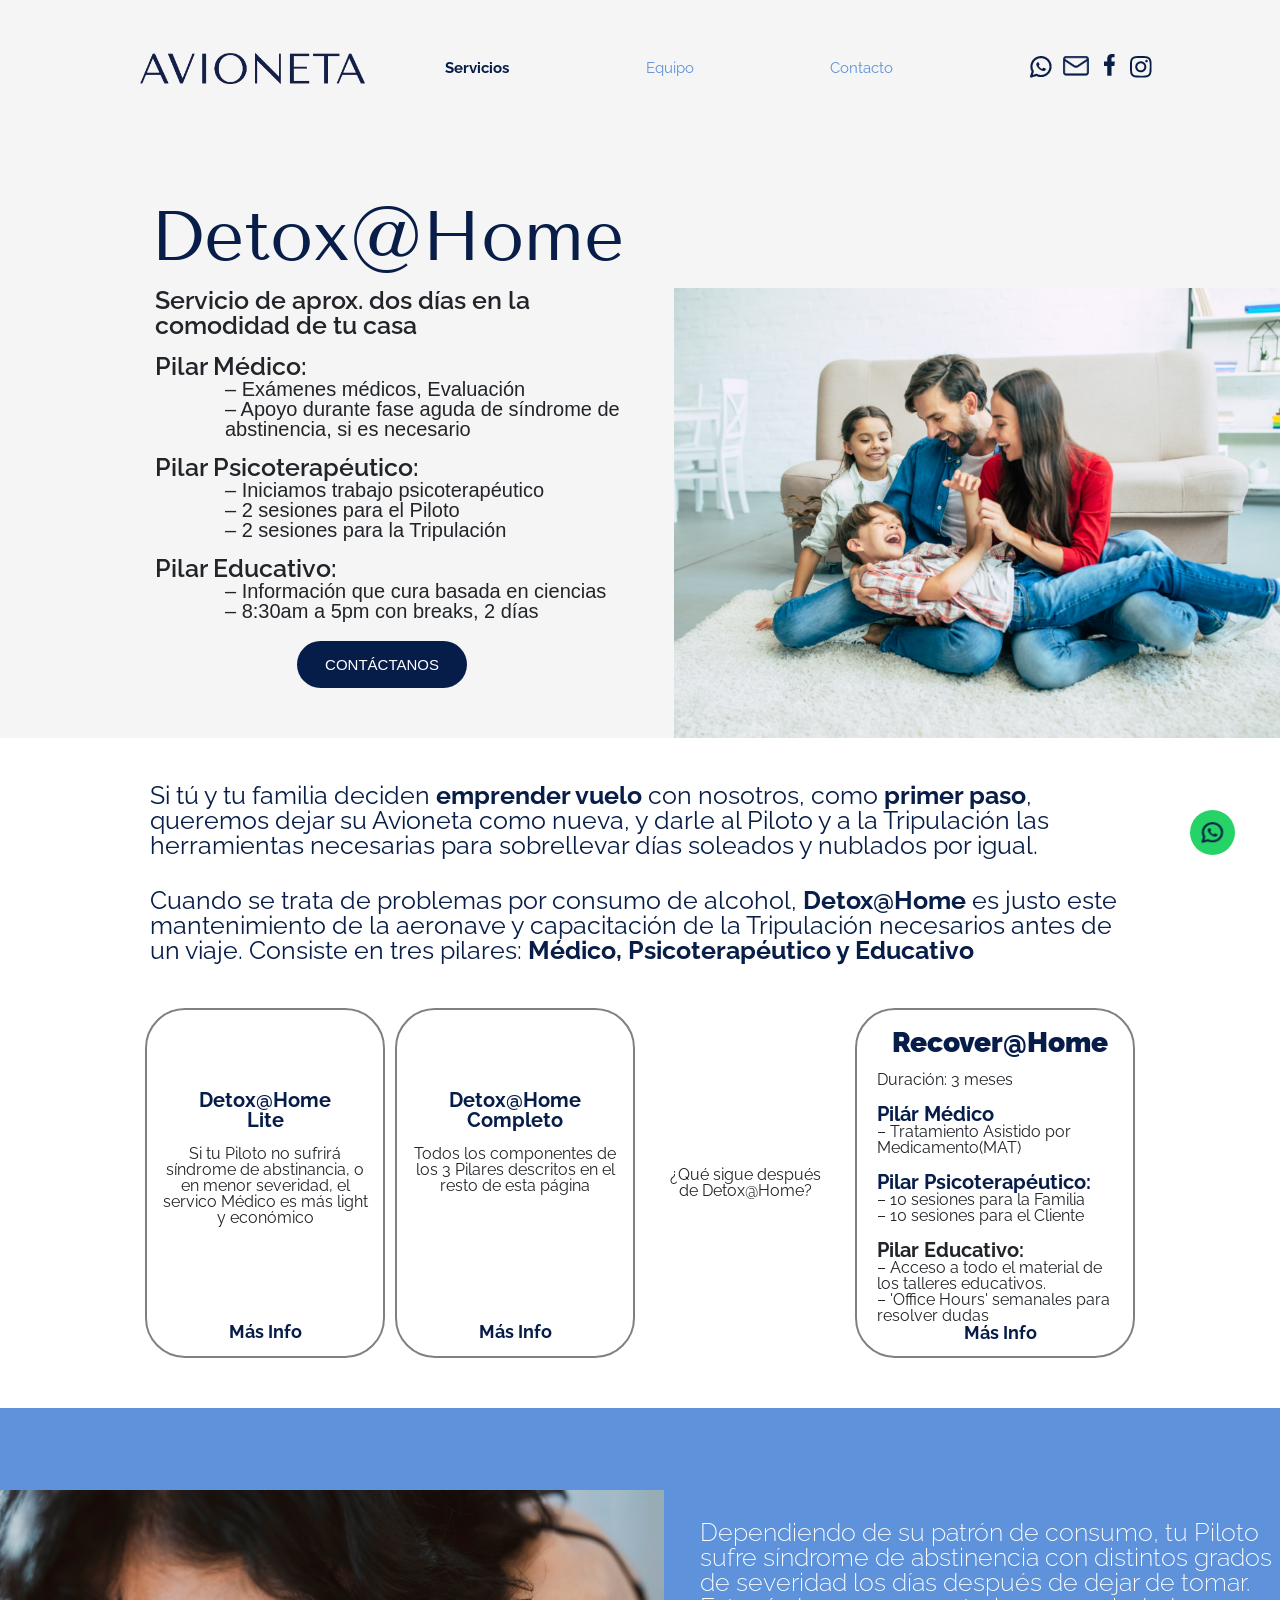
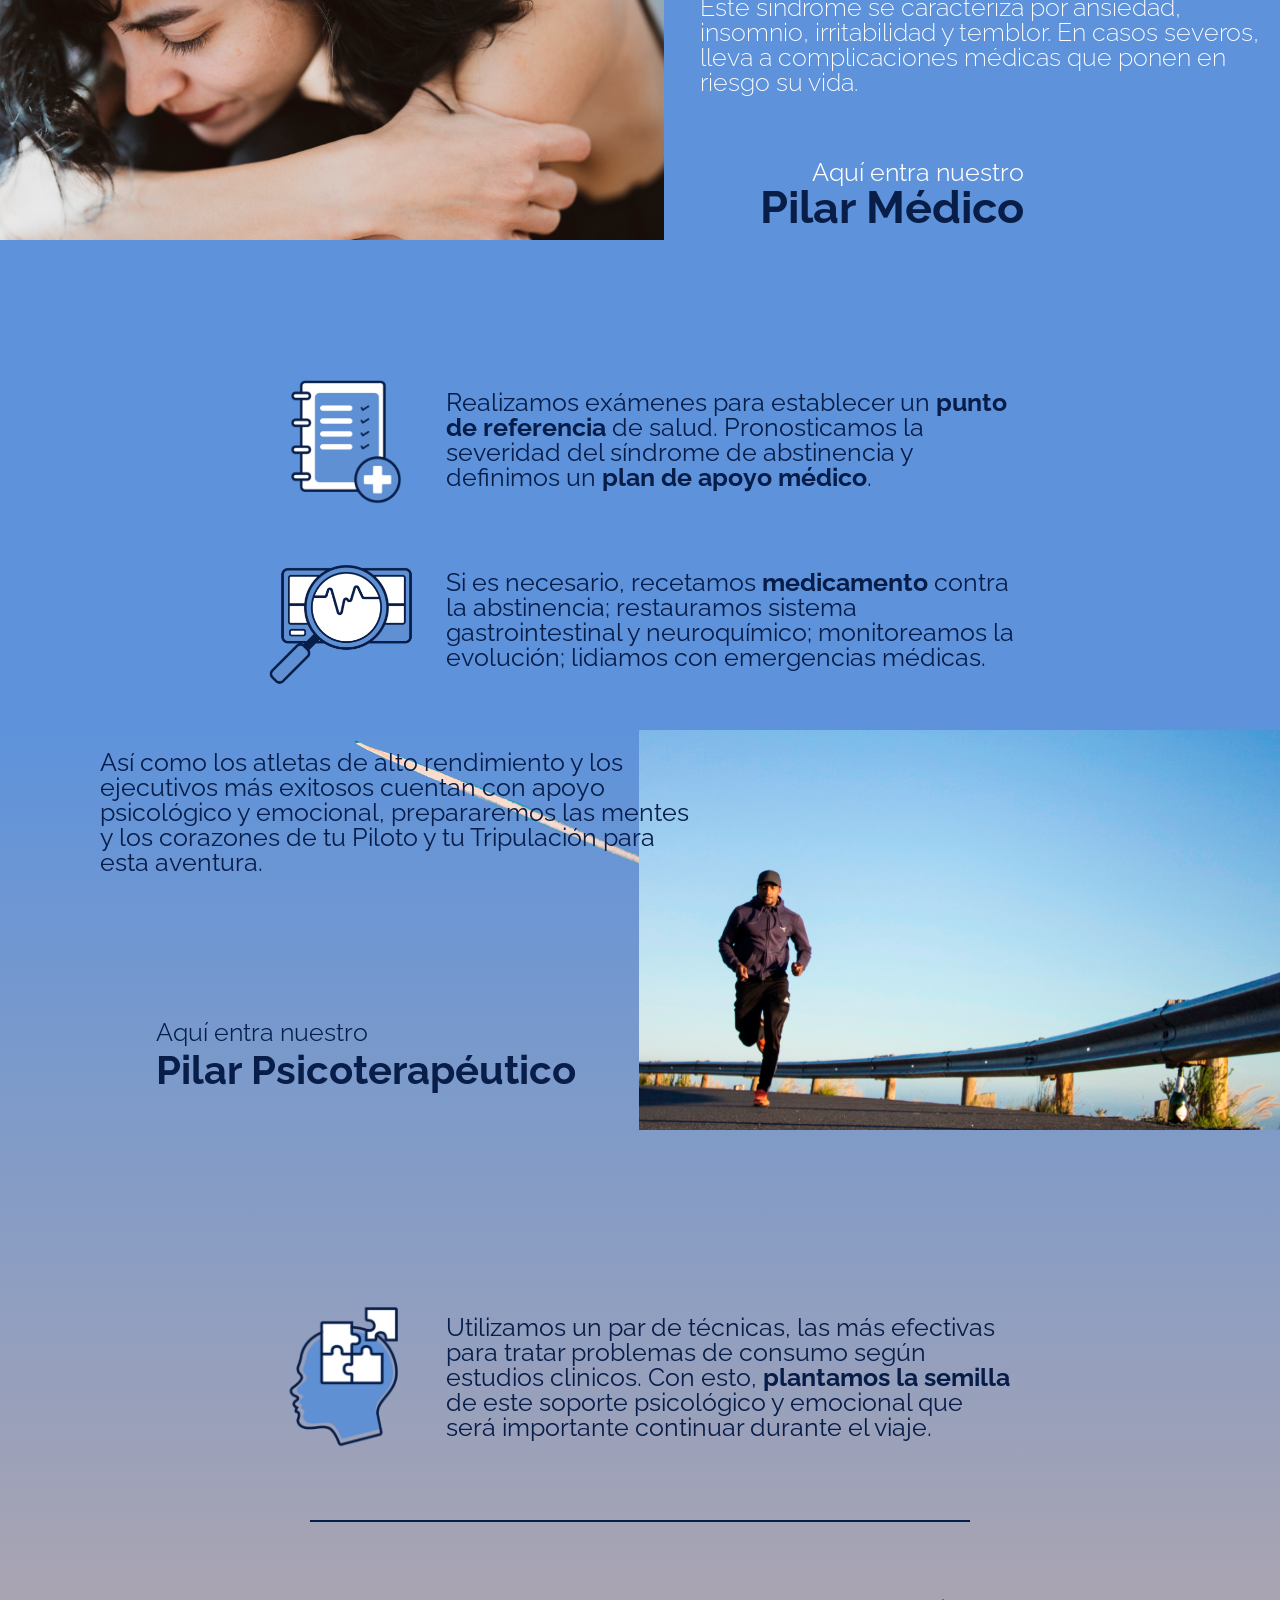
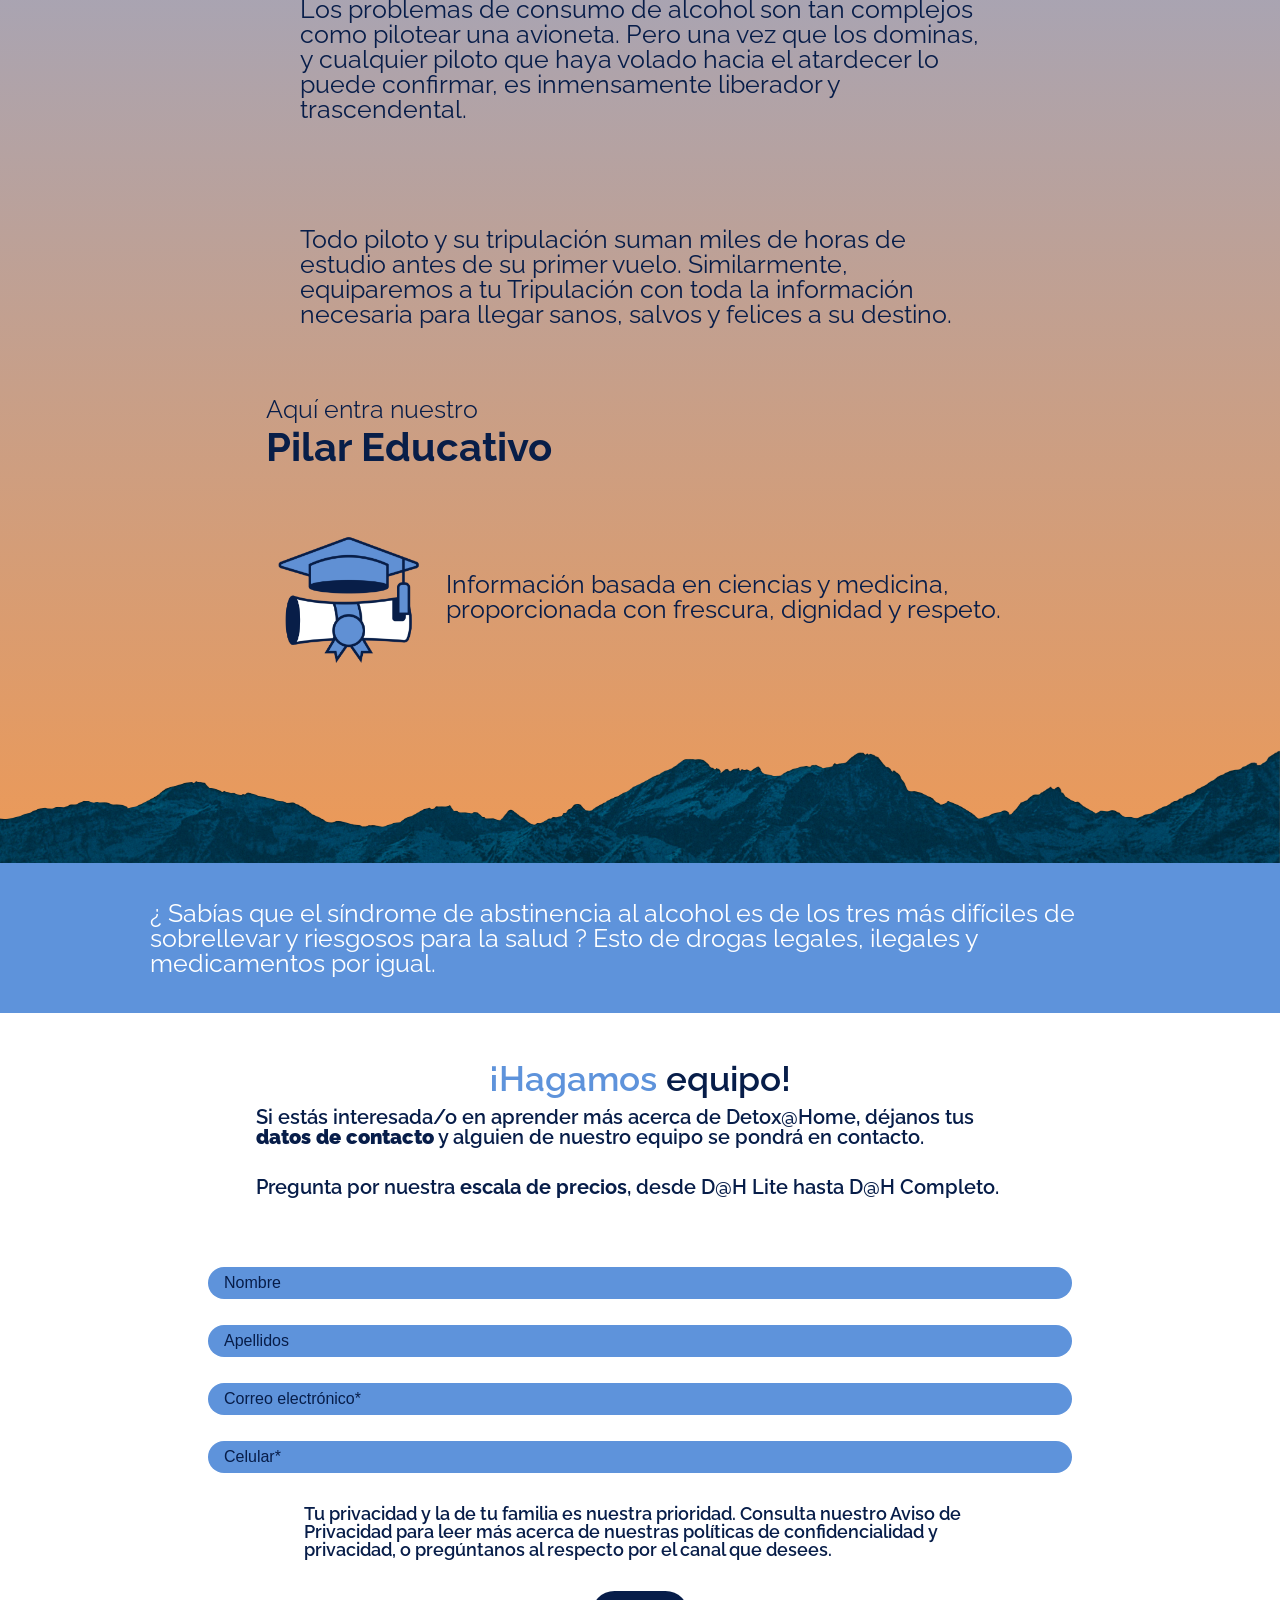
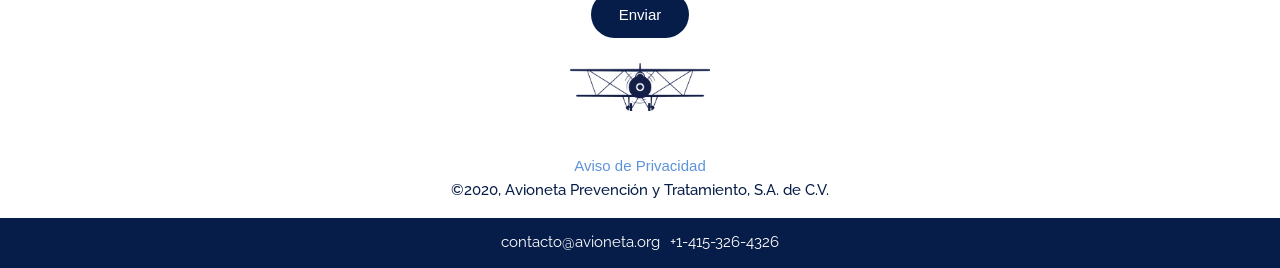
==== commit b7c430f6: "hotjar tag" ====
--- a/detox.html
+++ b/detox.html
@@ -17,6 +17,22 @@
     gtag('js', new Date());
 
     gtag('config', 'G-8M933Y4PKY');
+  </script>
+  <!-- Hotjar Tracking Code for http://avioneta.org -->
+  <script>
+    (function (h, o, t, j, a, r) {
+      h.hj =
+        h.hj ||
+        function () {
+          (h.hj.q = h.hj.q || []).push(arguments);
+        };
+      h._hjSettings = { hjid: 2431789, hjsv: 6 };
+      a = o.getElementsByTagName("head")[0];
+      r = o.createElement("script");
+      r.async = 1;
+      r.src = t + h._hjSettings.hjid + j + h._hjSettings.hjsv;
+      a.appendChild(r);
+    })(window, document, "https://static.hotjar.com/c/hotjar-", ".js?sv=");
   </script>
 </head>
 <body>
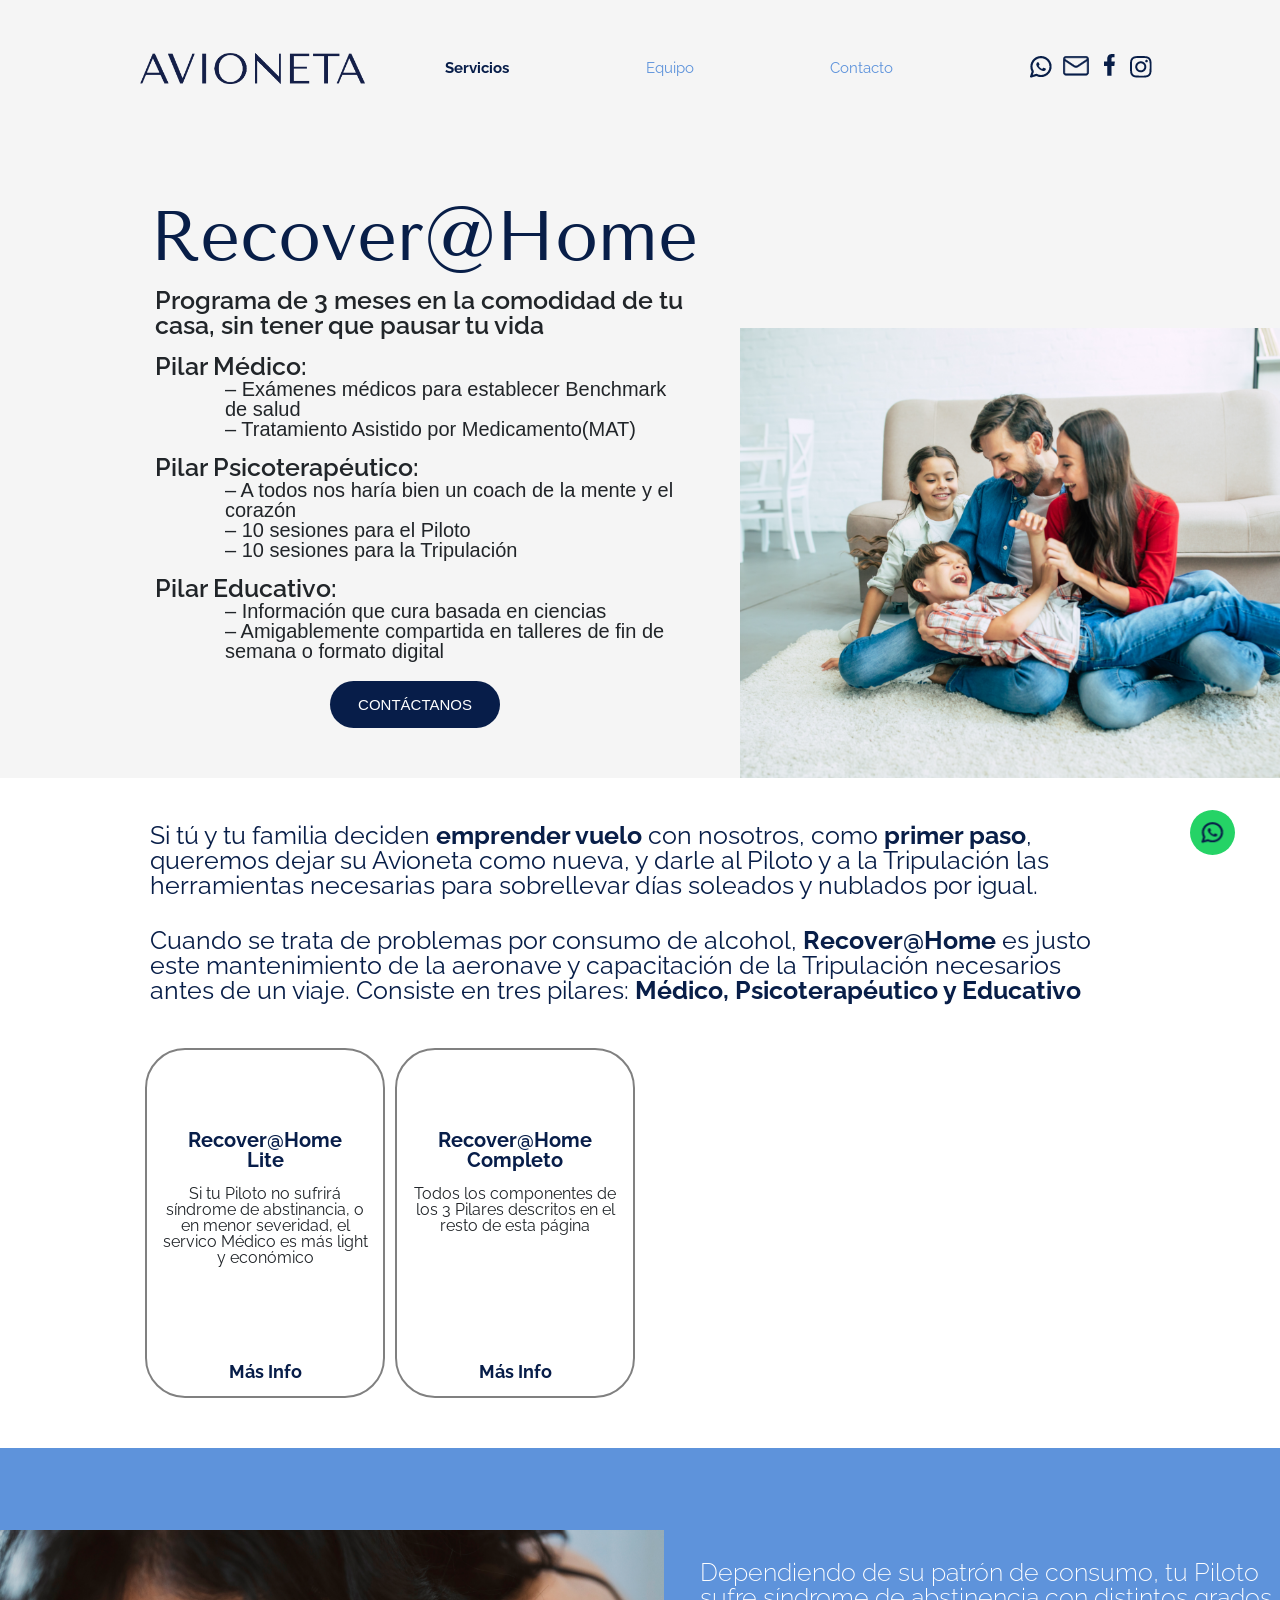
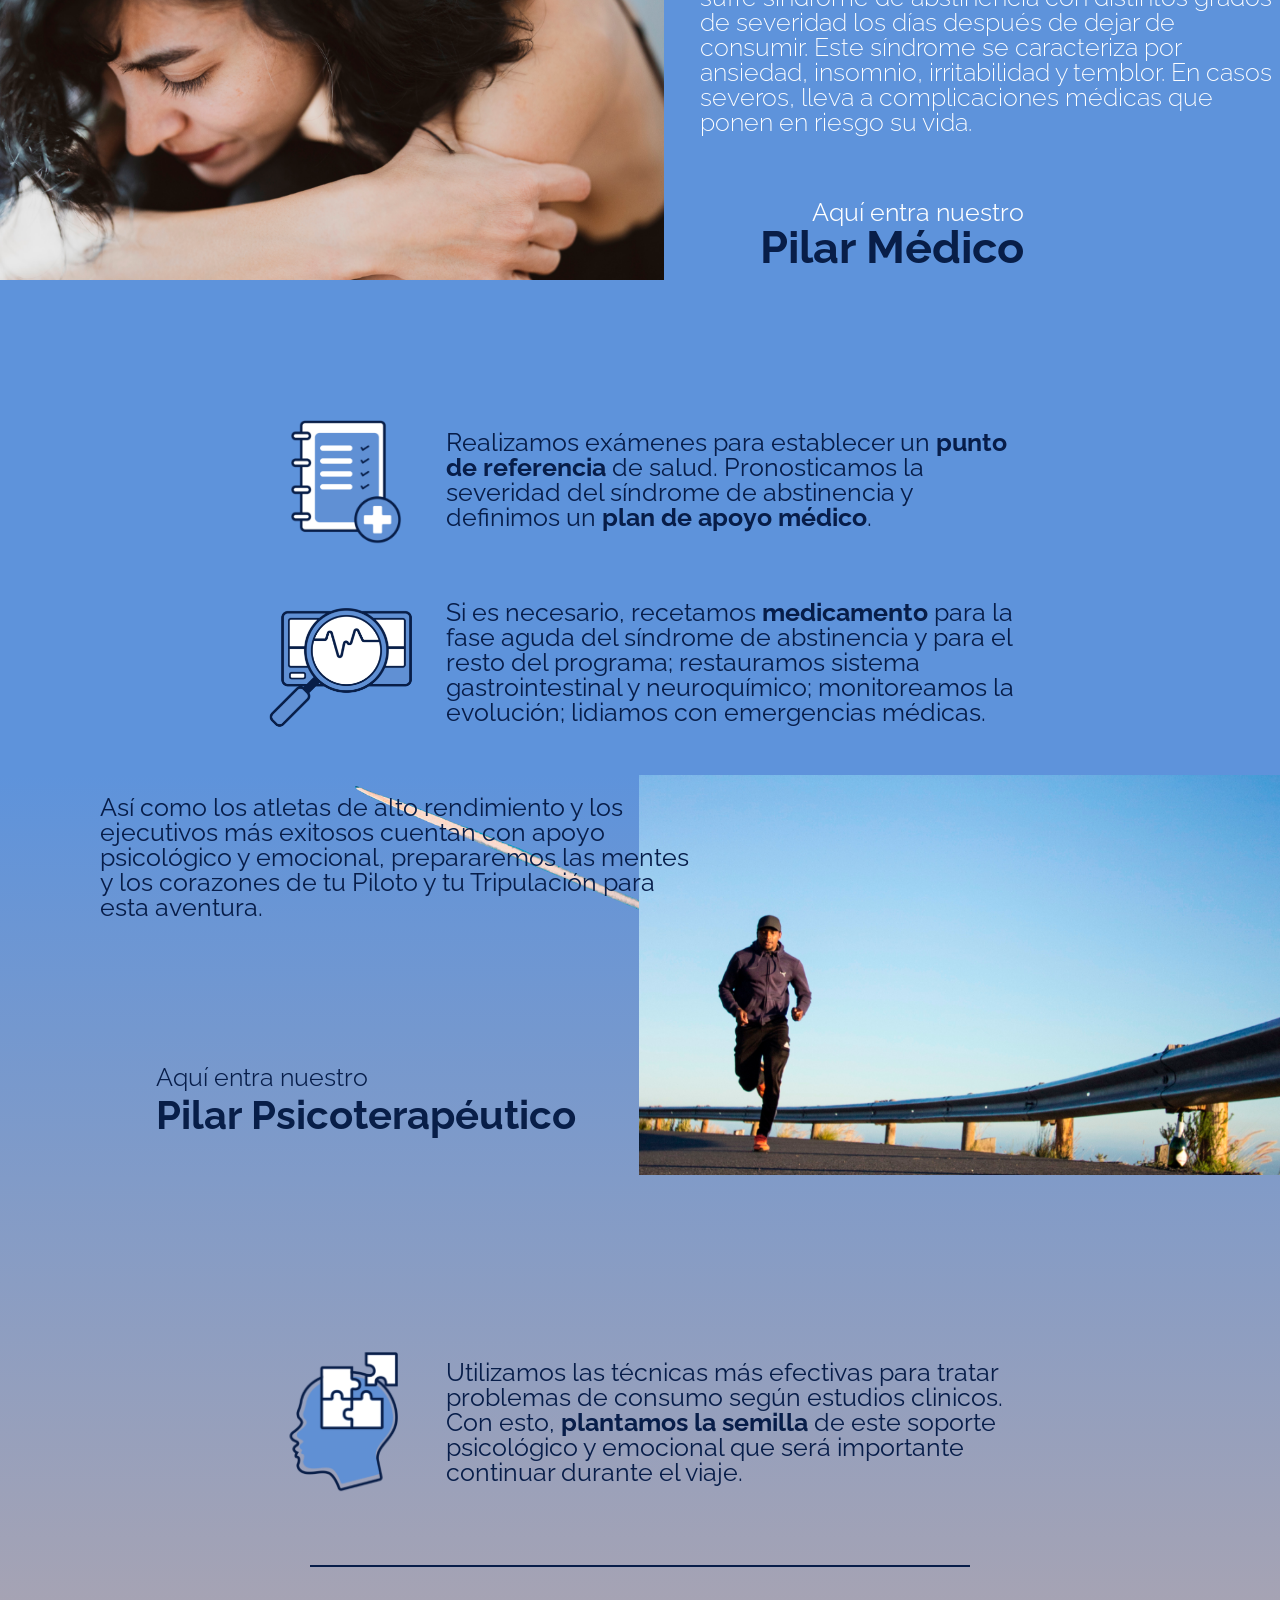
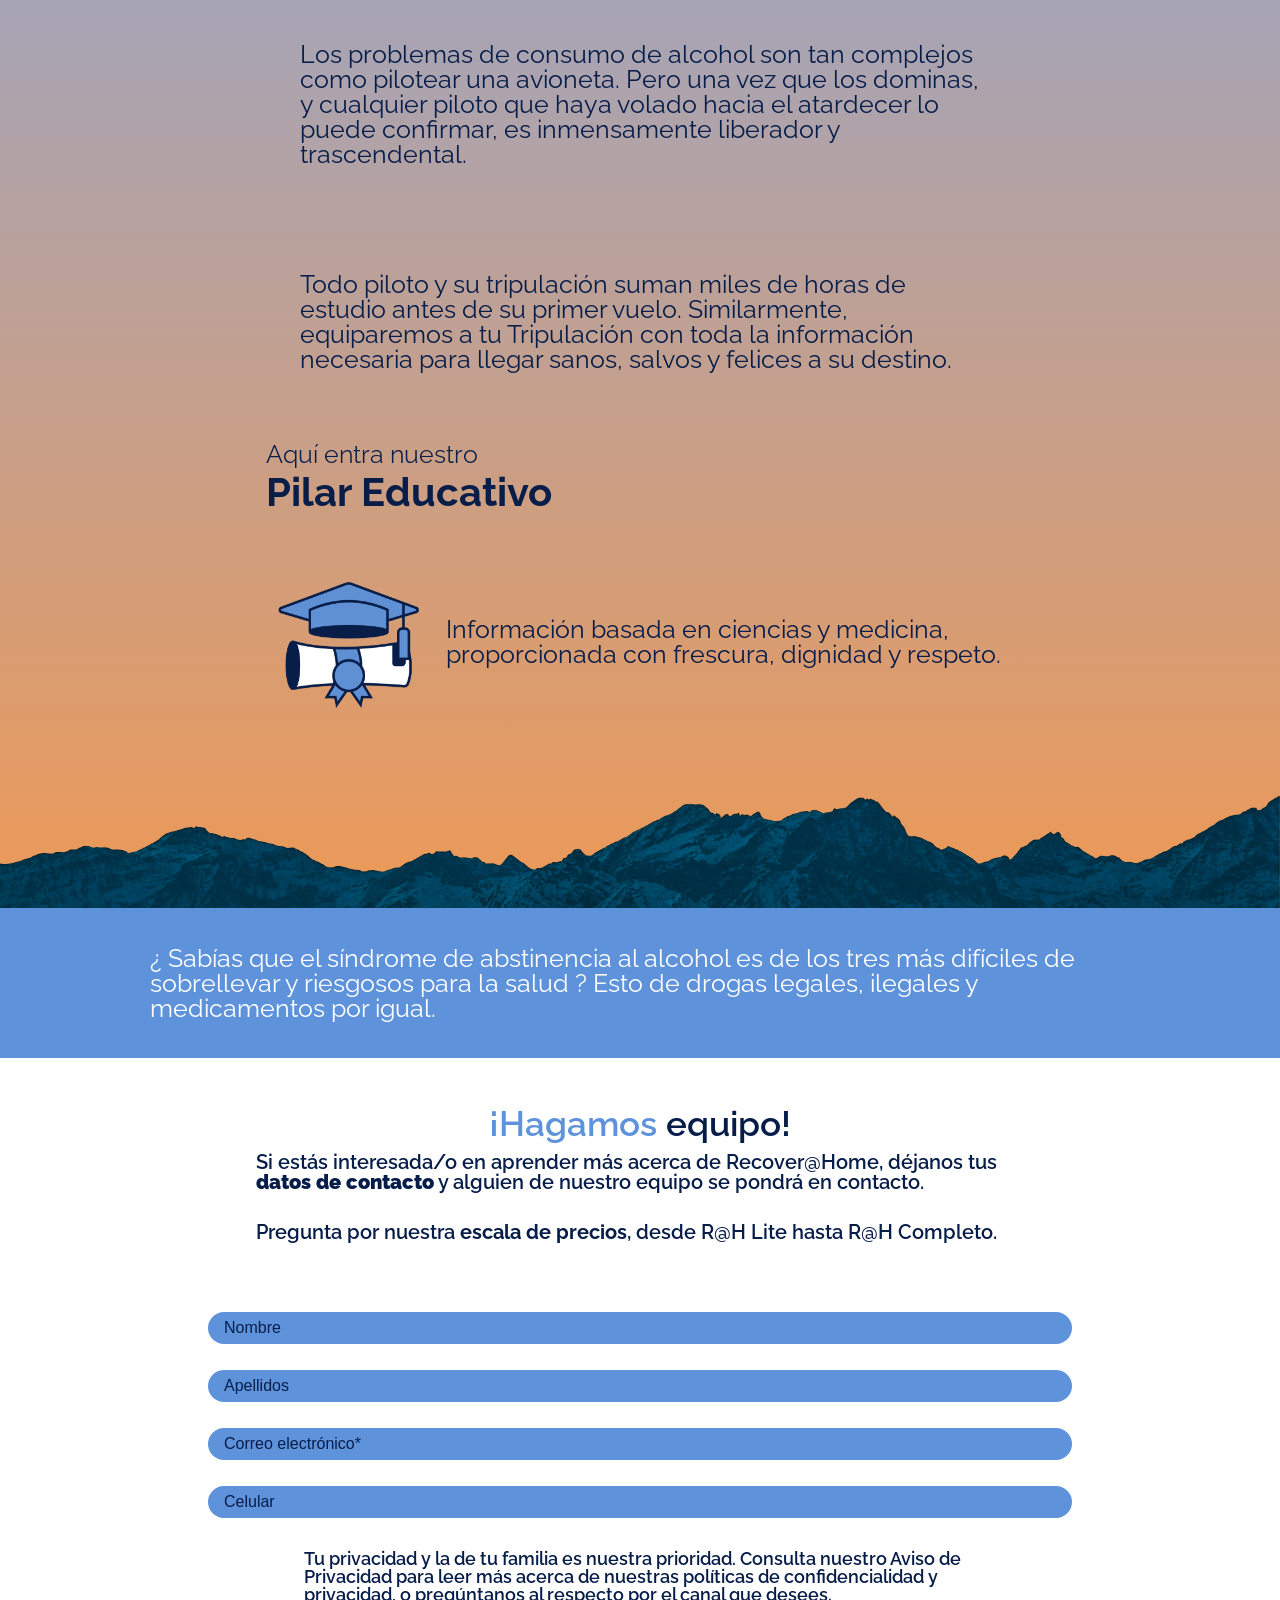
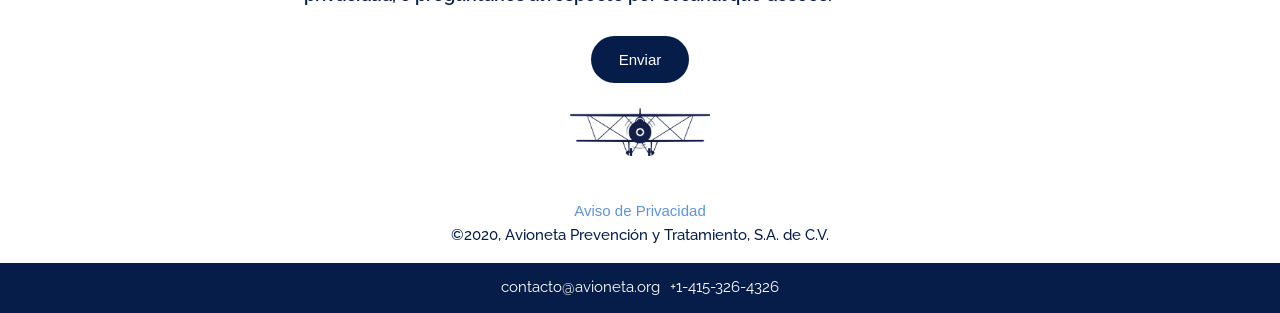
==== commit d0978a33: "fuentes" ====
--- a/detox.html
+++ b/detox.html
@@ -3,7 +3,7 @@
   <meta charset="UTF-8">
   <meta http-equiv="X-UA-Compatible" content="IE=edge">
   <meta name="viewport" content="width=device-width, initial-scale=1.0">
-  <title>Detox@Home</title>
+  <title>Recover@Home</title>
   <link rel="stylesheet" href="https://stackpath.bootstrapcdn.com/bootstrap/4.3.1/css/bootstrap.min.css" integrity="sha384-ggOyR0iXCbMQv3Xipma34MD+dH/1fQ784/j6cY/iJTQUOhcWr7x9JvoRxT2MZw1T" crossorigin="anonymous">
   <link rel="stylesheet" href="../styles/detox/style.css">
   <style>
@@ -101,18 +101,18 @@
 
           <div class="text-container"></div>
           <div class="detox-home-container-desktop">
-            <h1 class="heading-detox-home tenor-medium-70px">Detox@Home</h1>
-            <p class="detox-paragraph-pilar raleway-medium-25px">Servicio de aprox. dos días en la comodidad de tu casa</p>
+            <h1 class="heading-detox-home tenor-medium-70px">Recover@Home</h1>
+            <p class="detox-paragraph-pilar raleway-medium-25px">Programa de 3 meses en la comodidad de tu casa, sin tener que pausar tu vida</p>
             <p class="detox-paragraph-pilar raleway-medium-25px bold-600">Pilar Médico:</p>
-            <p class="detox-paragraph-indent1 raleway-medium-20px">– Exámenes médicos, Evaluación</p>
-            <p class="detox-paragraph-indent1 raleway-medium-20px">– Apoyo durante fase aguda de síndrome de abstinencia, si es necesario</p>
+            <p class="detox-paragraph-indent1 raleway-medium-20px">– Exámenes médicos para establecer Benchmark de salud</p>
+            <p class="detox-paragraph-indent1 raleway-medium-20px">– Tratamiento Asistido por Medicamento(MAT)</p>
             <p class="detox-paragraph-pilar raleway-medium-25px bold-600">Pilar Psicoterapéutico:</p>
-            <p class="detox-paragraph-indent1 raleway-medium-20px">– Iniciamos trabajo psicoterapéutico</p>
-            <p class="detox-paragraph-indent1 raleway-medium-20px">– 2 sesiones para el Piloto</p>
-            <p class="detox-paragraph-indent1 raleway-medium-20px">– 2 sesiones para la Tripulación</p>
+            <p class="detox-paragraph-indent1 raleway-medium-20px">– A todos nos haría bien un coach de la mente y el corazón</p>
+            <p class="detox-paragraph-indent1 raleway-medium-20px">– 10 sesiones para el Piloto</p>
+            <p class="detox-paragraph-indent1 raleway-medium-20px">– 10 sesiones para la Tripulación</p>
             <p class="detox-paragraph-pilar raleway-medium-25px bold-600">Pilar Educativo:</p>
             <p class="detox-paragraph-indent1 raleway-medium-20px">– Información que cura basada en ciencias</p>
-            <p class="detox-paragraph-indent1 raleway-medium-20px">– 8:30am a 5pm con breaks, 2 días</p>
+            <p class="detox-paragraph-indent1 raleway-medium-20px">– Amigablemente compartida en talleres de fin de semana o formato digital</p>
             <a href="#contact_form" style="text-decoration: none;"><button class="btn-call-to-action">CONTÁCTANOS</button></a>
           </div>
           <div class="desktop-family-image-div">
@@ -124,44 +124,44 @@
 
 
       <div class="detox-home-container">
-        <h1 class="heading-detox-home raleway-medium-70px">Detox@Home</h1>
-        <p class="detox-paragraph-pilar">Servicio de aprox. dos días en la comodidad de tu casa</p>
+        <h1 class="heading-detox-home raleway-medium-70px">Recover@Home</h1>
+        <p class="detox-paragraph-pilar">Programa de tres meses en la comodidad de tu casa, sin tener que pausar tu vida</p>
         <p class="detox-paragraph-pilar">Pilar Médico:</p>
-        <p class="detox-paragraph-indent1">– Exámenes médicos, Evaluación</p>
-        <p class="detox-paragraph-indent1">– Apoyo durante fase aguda de síndrome de abstinencia, si es necesario</p>
+        <p class="detox-paragraph-indent1">– Exámenes médicos para establecer Benchmark de salud</p>
+        <p class="detox-paragraph-indent1">– Tratamiento Asistido por Medicamento(MAT)</p>
         <p class="detox-paragraph-pilar">Pilar Psicoterapéutico:</p>
-        <p class="detox-paragraph-indent1">– Iniciamos trabajo psicoterapéutico</p>
-        <p class="detox-paragraph-indent1">– 2 sesiones para el Piloto</p>
-        <p class="detox-paragraph-indent1">– 2 sesiones para la Tripulación</p>
+        <p class="detox-paragraph-indent1">– A todos nos haría bien un coach de la mente y el corazón</p>
+        <p class="detox-paragraph-indent1">– 10 sesiones para el Piloto</p>
+        <p class="detox-paragraph-indent1">– 10 sesiones para la Tripulación</p>
         <p class="detox-paragraph-pilar">Pilar Educativo: </p>
         <p class="detox-paragraph-indent1">– Información que cura basada en ciencias</p>
-        <p class="detox-paragraph-indent1">– 8:30am – 5pm con breaks, 2 días</p>
+        <p class="detox-paragraph-indent1">– Amigablemente compartida en talleres de fin de semana o formato digital</p>
         <a href="#contact_form" style="text-decoration: none;"><button class="btn-call-to-action">CONTÁCTANOS</button></a>
       </div>
       <div class="image-family"></div>
       <div class="container-paragraph-family raleway-medium-25px">
         <p>Si tú y tu familia deciden <span class="bold-paragraph">emprender vuelo</span> con nosotros, como <span class="bold-paragraph">primer paso</span>, queremos dejar su Avioneta como nueva, y darle al Piloto y a la Tripulación las herramientas necesarias para sobrellevar días soleados y nublados por igual.</p>
-        <p class="second-paragraph">Cuando se trata de problemas por consumo de alcohol,<span class="bold-paragraph"> Detox@Home</span> es justo este mantenimiento de la aeronave y capacitación de la Tripulación necesarios antes de un viaje. Consiste en tres pilares:<span class="bold-paragraph"> Médico, Psicoterapéutico y Educativo</span></p>
+        <p class="second-paragraph">Cuando se trata de problemas por consumo de alcohol,<span class="bold-paragraph"> Recover@Home</span> es justo este mantenimiento de la aeronave y capacitación de la Tripulación necesarios antes de un viaje. Consiste en tres pilares:<span class="bold-paragraph"> Médico, Psicoterapéutico y Educativo</span></p>
       </div>
       <div class="main-container-graph">
         <div class="graph-container">
           
           <div class="graph1">
-            <h2 class="heading-new-graph">Detox@Home<br>Lite</h2>
+            <h2 class="heading-new-graph">Recover@Home<br>Lite</h2>
             <br>
             <p class="new-graph-text">Si tu Piloto no sufrirá síndrome de abstinancia, o en menor severidad, el servico Médico es más light y económico</p>
             <h2 class="mas-info-graph"><a href="#contact_form">Más Info</a></h2></a>
           </div>
 
           <div class="graph2">
-            <h2 class="heading-new-graph">Detox@Home<br>Completo</h2>
+            <h2 class="heading-new-graph">Recover@Home<br>Completo</h2>
             <br>
             <p class="new-graph-text">Todos los componentes de los 3 Pilares descritos en el resto de esta página</p>
             <p class="mas-info-graph"><a href="#contact_form">Más Info</a></p>
           </div>
 
-          <div class="graph3">
-            <p class="new-graph-text">¿Qué sigue después <br> de Detox@Home?</p>
+<!--           <div class="graph3">
+            <p class="new-graph-text">¿Qué sigue después <br> de Recover@Home?</p>
             <div class="wrapper-flecha"><img src="../styles/equipo/carrusel-general/arrow_negra.svg" style="fill: black;" alt=""></div>
           </div>
 
@@ -182,7 +182,7 @@
             – Acceso a todo el material de los talleres educativos. <br> – 'Office Hours' semanales para resolver dudas
             </p>
             <h2 class="mas-info-graph"><a href="#contact_form">Más Info</a></h2>
-          </div>
+          </div> -->
 
         </div>
       </div>
@@ -190,7 +190,7 @@
       <div class="container-principal">
           <img id="ansiedad-mobil" src="/styles/detox/assets_detox/Ansiedad-Mobil.png" alt="">
           <div class="overlay">
-            <p class="paragraph-partones-consumo">Dependiendo de su patrón de consumo, tu Piloto sufre síndrome de abstinencia con distintos grados de severidad los días después de dejar de tomar. Este síndrome se caracteriza por ansiedad, insomnio, irritabilidad y temblor. En casos severos, lleva a complicaciones médicas que ponen en riesgo su vida.</p>
+            <p class="paragraph-partones-consumo">Dependiendo de su patrón de consumo, tu Piloto sufre síndrome de abstinencia con distintos grados de severidad los días después de dejar de consumir. Este síndrome se caracteriza por ansiedad, insomnio, irritabilidad y temblor. En casos severos, lleva a complicaciones médicas que ponen en riesgo su vida.</p>
           </div>
       </div>
 
@@ -198,7 +198,7 @@
         <div class="desktop-andsiedad-image-div">
           <img id="imagen-ansiedad" src="/styles/detox/assets_detox/Ansiedad.png" alt="">
           <div class="depresion-texto-desktop">
-            <p>Dependiendo de su patrón de consumo, tu Piloto sufre síndrome de abstinencia con distintos grados de severidad los días después de dejar de tomar. Este síndrome se caracteriza por ansiedad, insomnio, irritabilidad y temblor. En casos severos, lleva a complicaciones médicas que ponen en riesgo su vida.</p>
+            <p>Dependiendo de su patrón de consumo, tu Piloto sufre síndrome de abstinencia con distintos grados de severidad los días después de dejar de consumir. Este síndrome se caracteriza por ansiedad, insomnio, irritabilidad y temblor. En casos severos, lleva a complicaciones médicas que ponen en riesgo su vida.</p>
           </div>
         </div>
       </div>
@@ -223,7 +223,7 @@
           
           <div class="desktop-row"> 
             <img style="width:180" src="/styles/detox/assets_detox/ciruclo2.png" alt="">
-            <p class="paragraph-pilar-medico">Si es necesario, recetamos <span class="bold-paragraph">medicamento</span> contra la abstinencia; restauramos sistema gastrointestinal y neuroquímico; monitoreamos la evolución; lidiamos con emergencias médicas.</p>
+            <p class="paragraph-pilar-medico">Si es necesario, recetamos <span class="bold-paragraph">medicamento</span> para la fase aguda del síndrome de abstinencia y para el resto del programa; restauramos sistema gastrointestinal y neuroquímico; monitoreamos la evolución; lidiamos con emergencias médicas.</p>
           </div>
 
         </div>
@@ -265,7 +265,7 @@
             
             <div class="desktop-row">
               <img style="width:180px"src="/styles/detox/assets_detox/circulo3.png" alt="">
-              <p class="paragraph-pilar-medico">Utilizamos un par de técnicas, las más efectivas para tratar problemas de consumo según estudios clinicos. Con esto, <span class="bold-paragraph">plantamos la semilla</span> de este soporte psicológico y emocional que será importante continuar durante el viaje.</p>
+              <p class="paragraph-pilar-medico">Utilizamos las técnicas más efectivas para tratar problemas de consumo según estudios clinicos. Con esto, <span class="bold-paragraph">plantamos la semilla</span> de este soporte psicológico y emocional que será importante continuar durante el viaje.</p>
             </div> 
             <div class="linea-divisoria-mobil"></div>
             <div class="desktop-container-paragraph">
@@ -299,8 +299,8 @@
           <div class="section_4_main">
             <h1 class="heading_hagamos_equipo" id="contact_form">¡Hagamos <span class="blue">equipo!</span></h1>
             <!-- <h3 class="section4_subheading1">Ponte en contacto con nosotros</h3> -->
-            <h3 class="section4_subheading2">Si estás interesada/o en aprender más acerca de Detox@Home, déjanos tus <span class="datos-contacto-bold">datos de contacto</span> y alguien de nuestro equipo se pondrá en contacto.<br>
-              <p class="second-paragraph">Pregunta por nuestra <span class="bold-paragraph"> escala de precios</span>, desde D@H Lite hasta D@H Completo.</span></p>
+            <h3 class="section4_subheading2">Si estás interesada/o en aprender más acerca de Recover@Home, déjanos tus <span class="datos-contacto-bold">datos de contacto</span> y alguien de nuestro equipo se pondrá en contacto.<br>
+              <p class="second-paragraph">Pregunta por nuestra <span class="bold-paragraph"> escala de precios</span>, desde R@H Lite hasta R@H Completo.</span></p>
             </h3>
             <!-- Error Message -->
             <div class="error_message" id='error_message'></div>
@@ -311,7 +311,7 @@
               </div> 
               <div class="form_section">
                 <input type="text" placeholder="Correo electrónico*" id="user_email">
-                <input type="text" placeholder="Celular*" id="phone">
+                <input type="text" placeholder="Celular" id="phone">
               </div>
               
              <!-- <select class="select" name="" id="razon_visita">
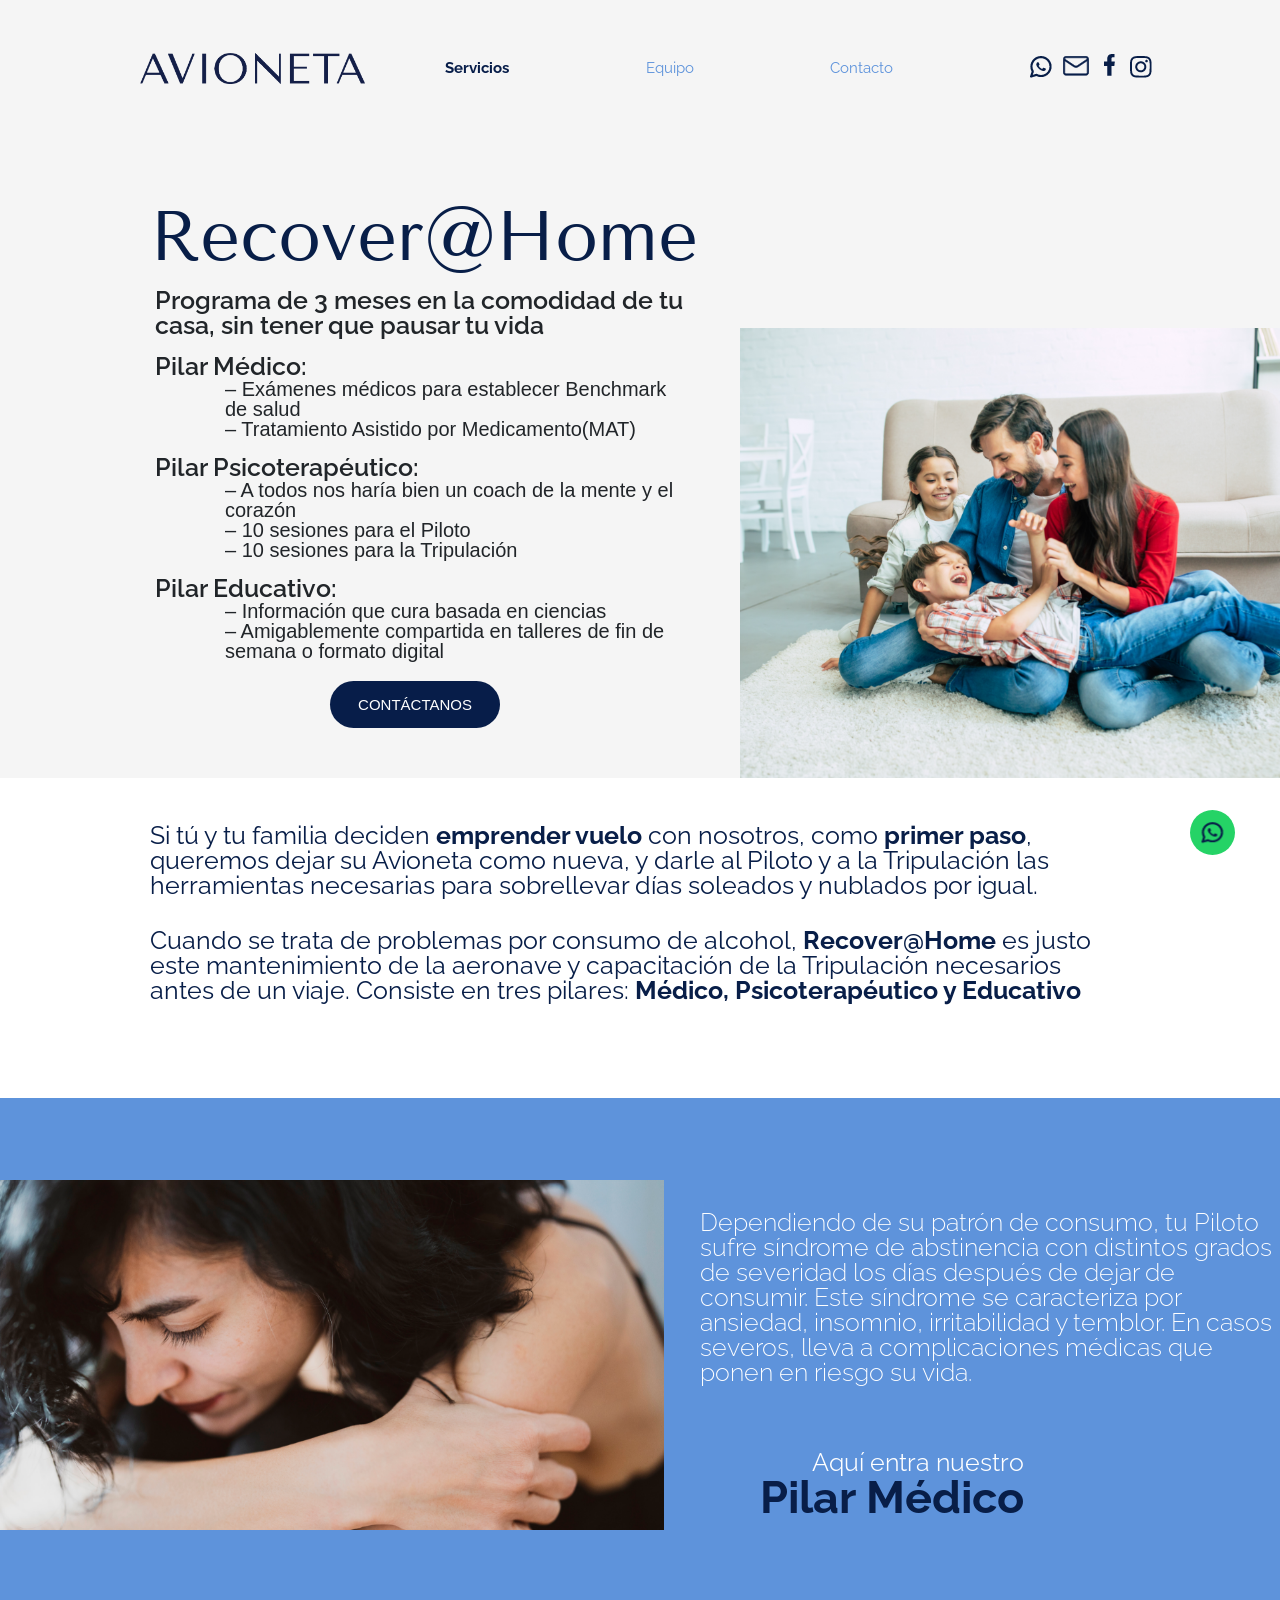
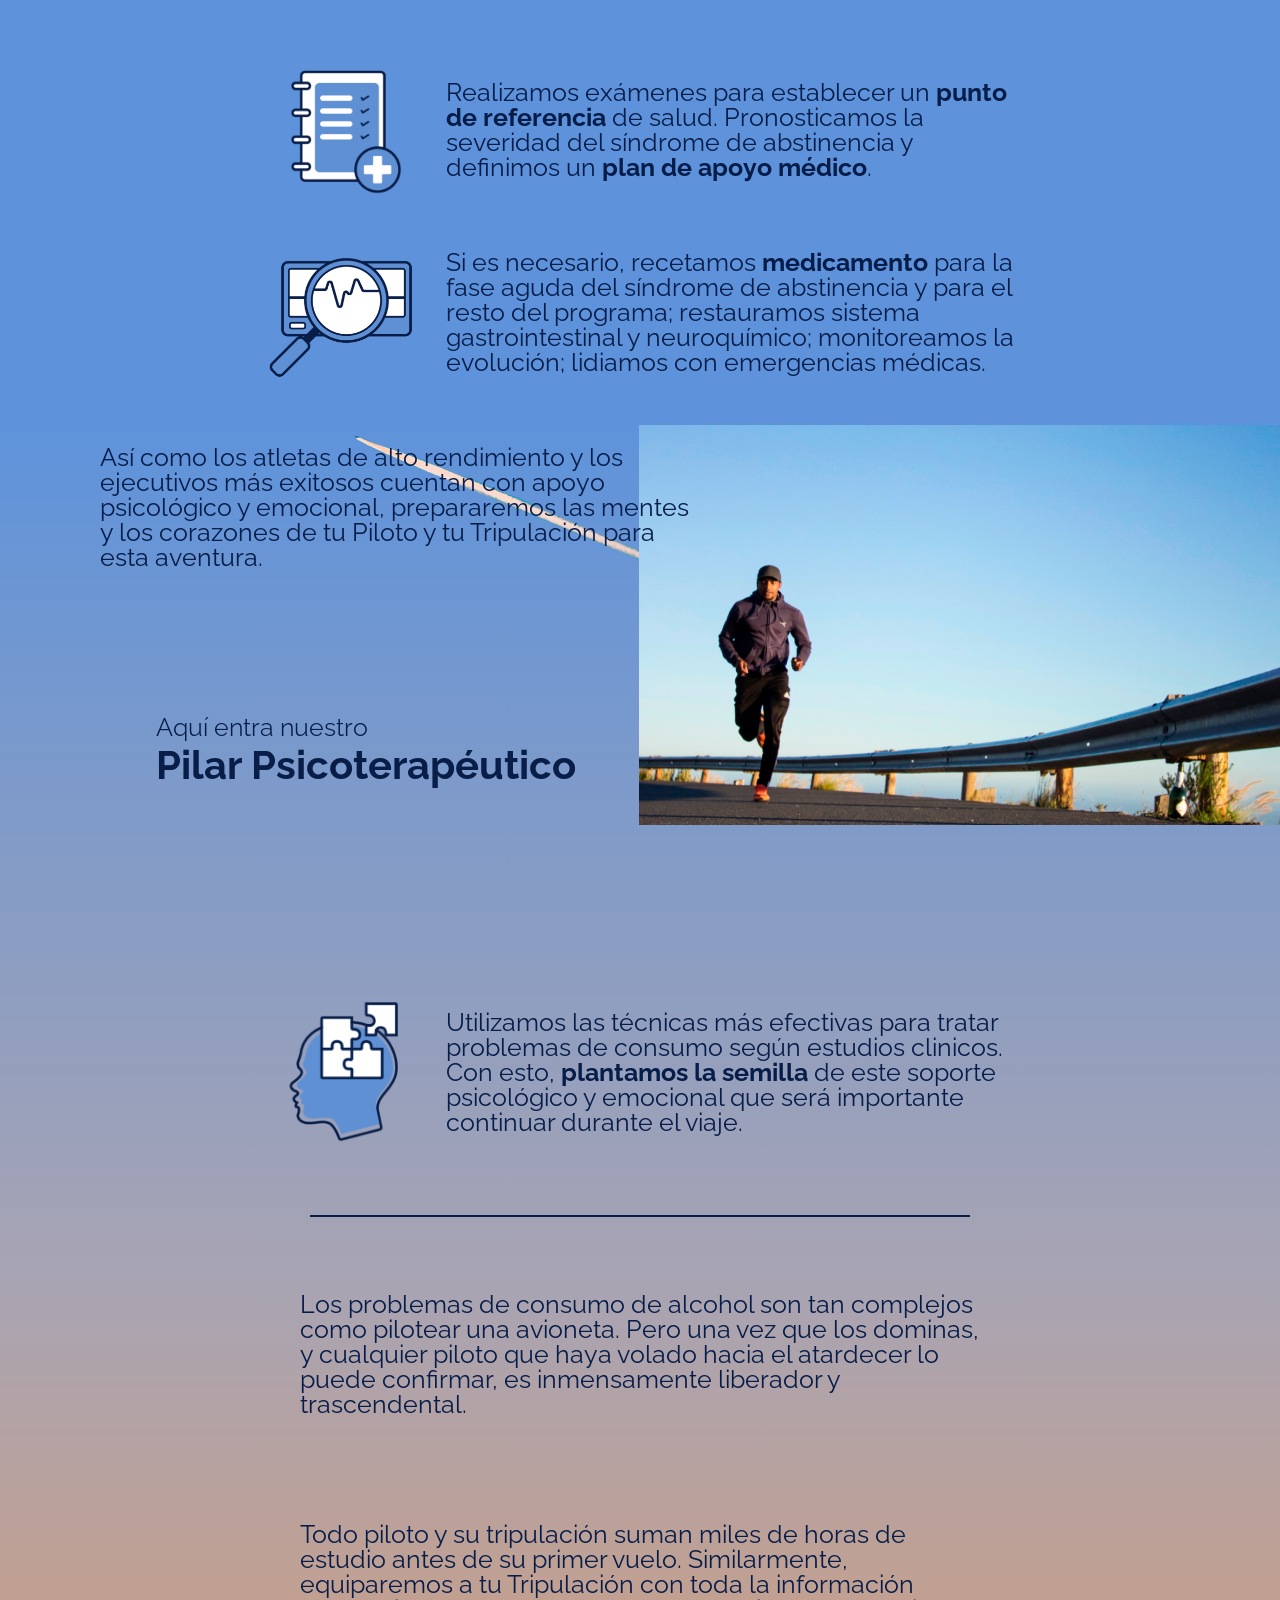
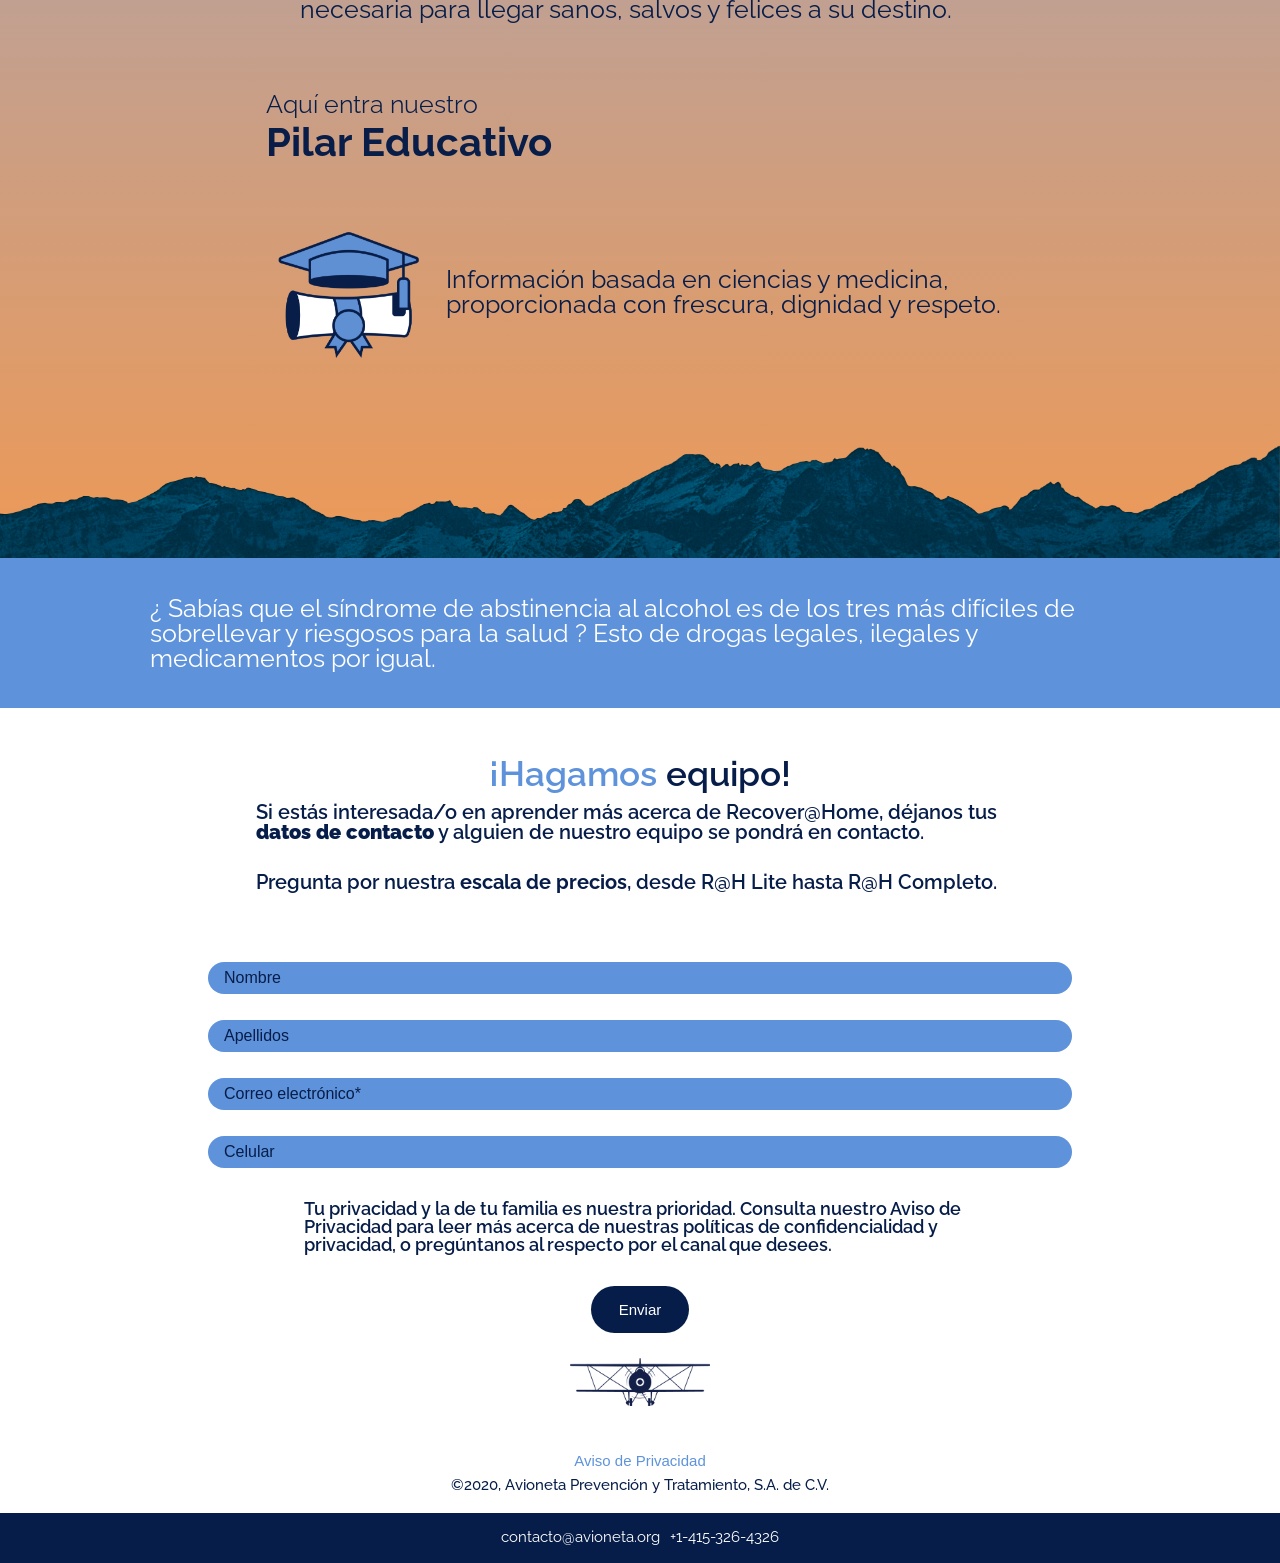
==== commit b8fa505d: "fuentes 2" ====
--- a/detox.html
+++ b/detox.html
@@ -146,7 +146,7 @@
       <div class="main-container-graph">
         <div class="graph-container">
           
-          <div class="graph1">
+          <!-- <div class="graph1">
             <h2 class="heading-new-graph">Recover@Home<br>Lite</h2>
             <br>
             <p class="new-graph-text">Si tu Piloto no sufrirá síndrome de abstinancia, o en menor severidad, el servico Médico es más light y económico</p>
@@ -158,7 +158,7 @@
             <br>
             <p class="new-graph-text">Todos los componentes de los 3 Pilares descritos en el resto de esta página</p>
             <p class="mas-info-graph"><a href="#contact_form">Más Info</a></p>
-          </div>
+          </div> -->
 
 <!--           <div class="graph3">
             <p class="new-graph-text">¿Qué sigue después <br> de Recover@Home?</p>
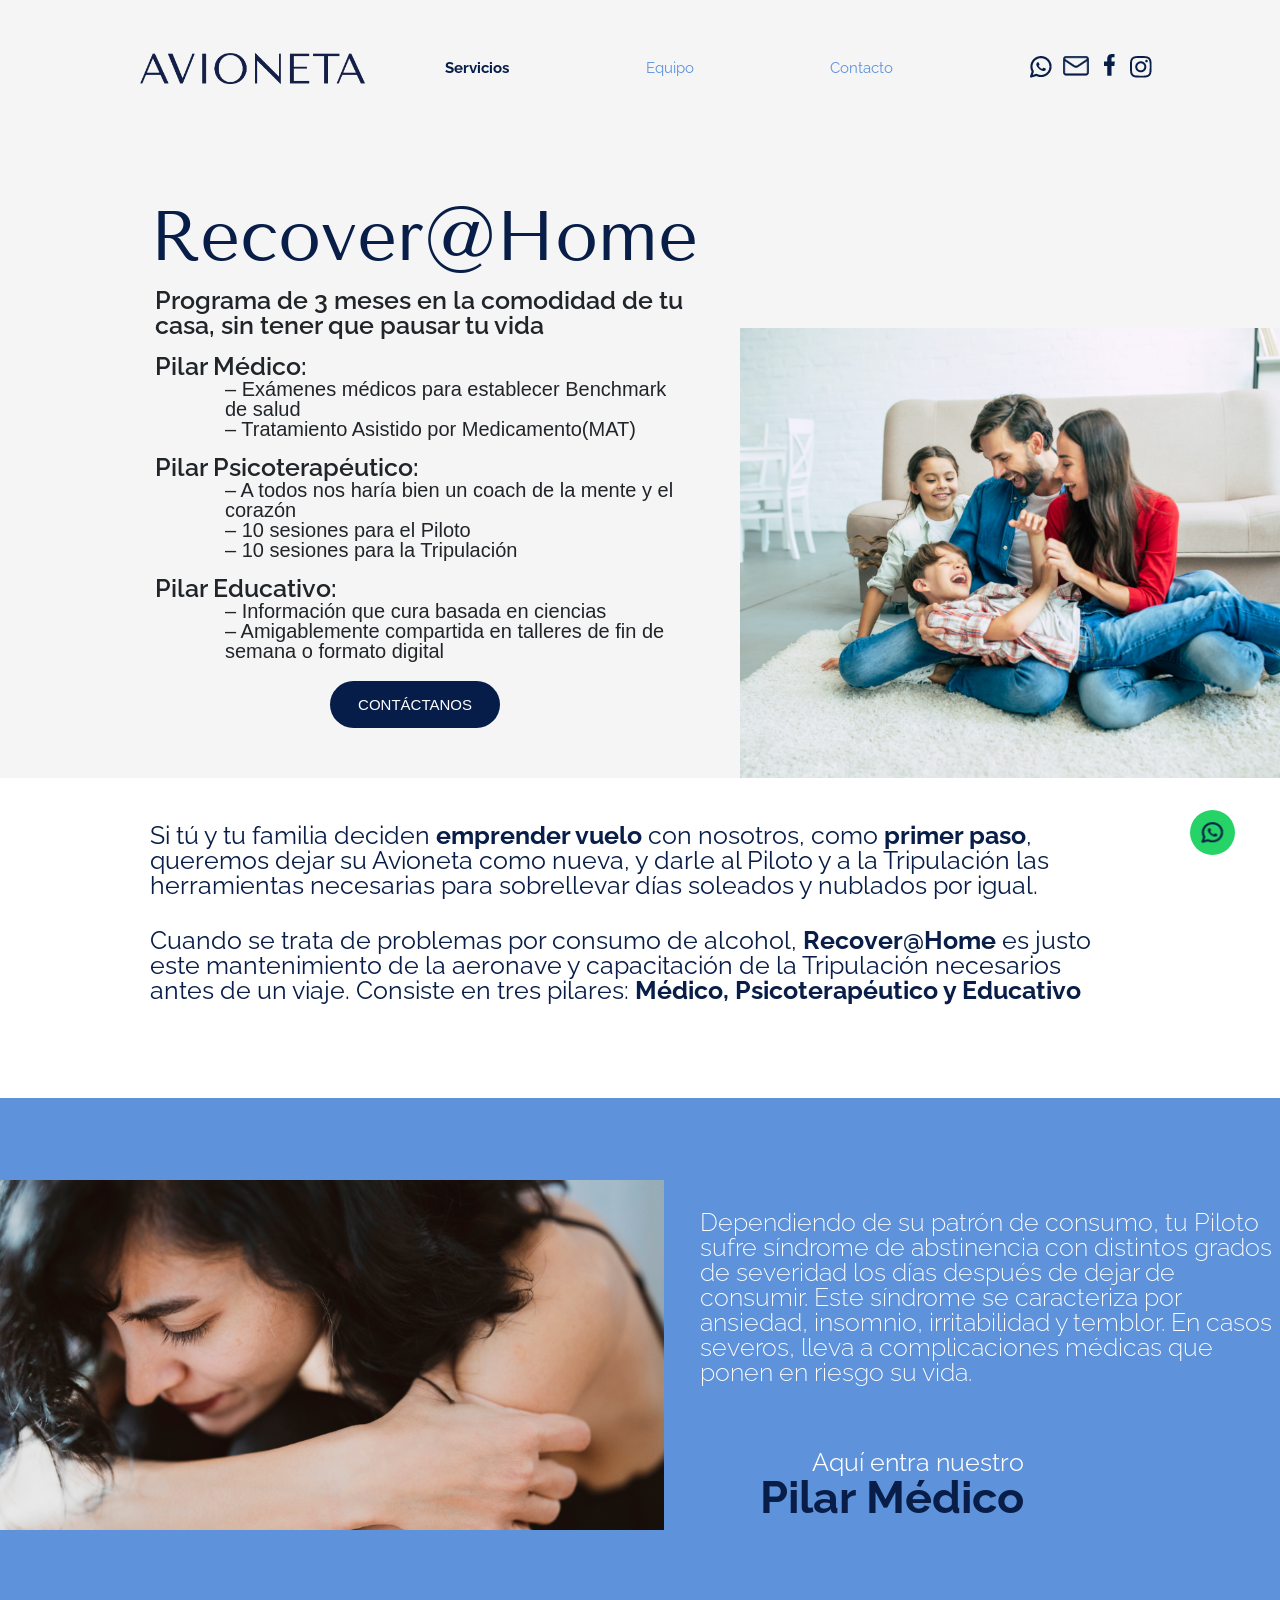
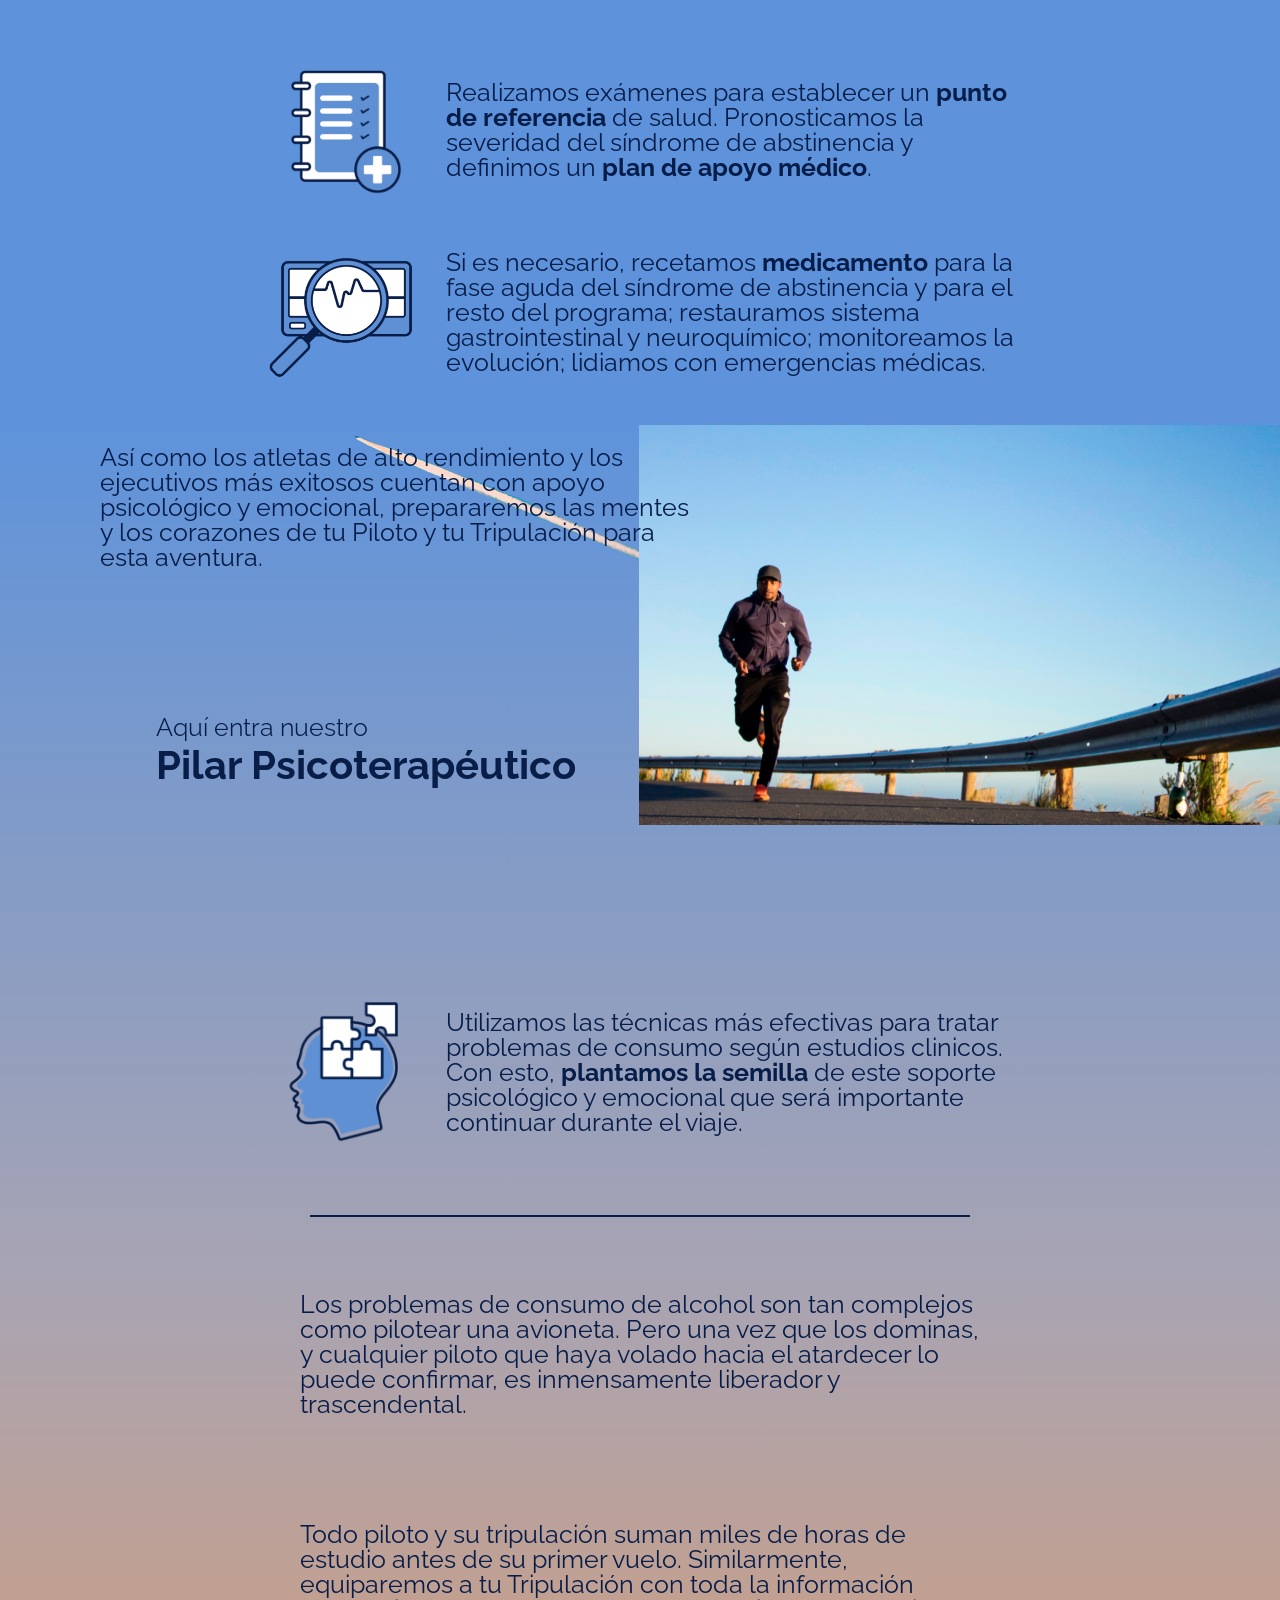
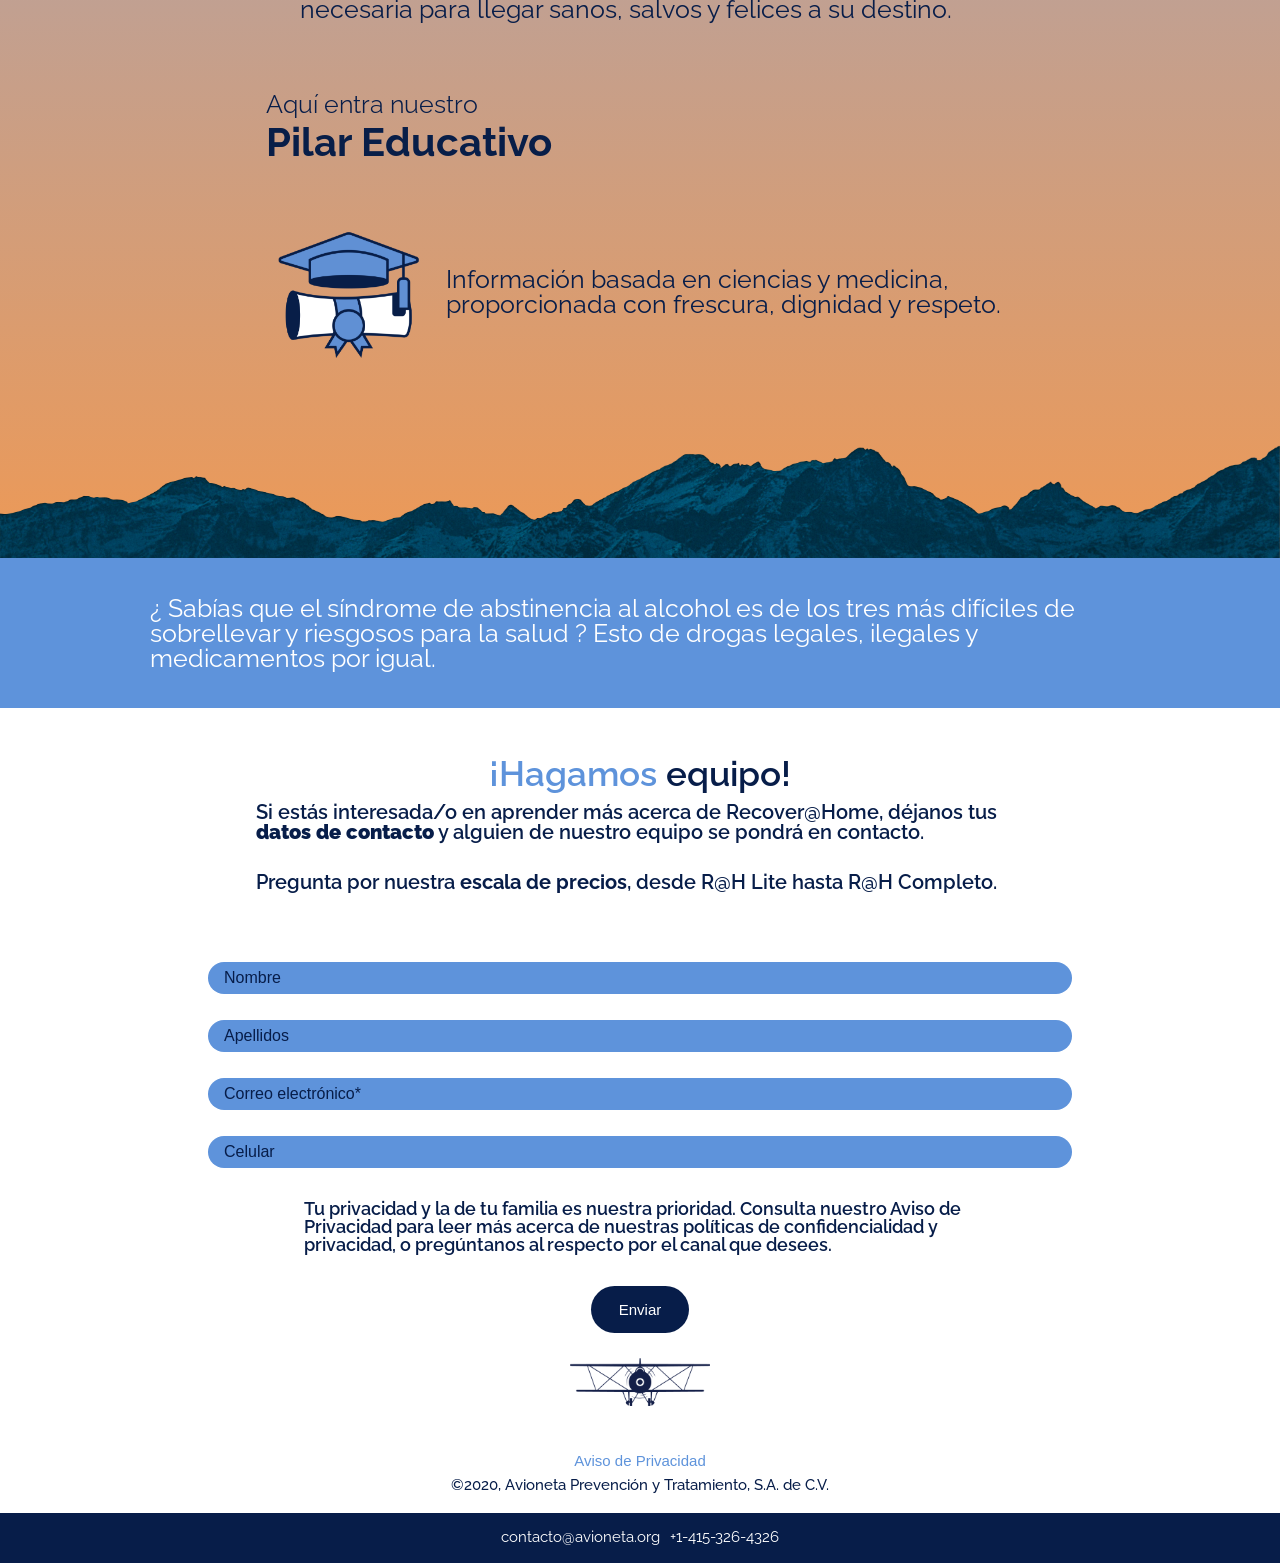
==== commit 60dd9813: "cambios pagina equipo" ====
--- a/detox.html
+++ b/detox.html
@@ -287,7 +287,7 @@
               <p class="paragraph-pilar-medico">Información basada en ciencias y medicina, proporcionada con frescura, dignidad y respeto.</p>
             </div>    
           </div>
-          <img id="montana_destkop" src="/styles/detox/assets_detox/Montaña-1920x200.png" alt="">
+          <img id="montana_destkop" src="/styles/detox/assets_detox/Montaña-1920x200.svg" alt="">
           
         </div>
 
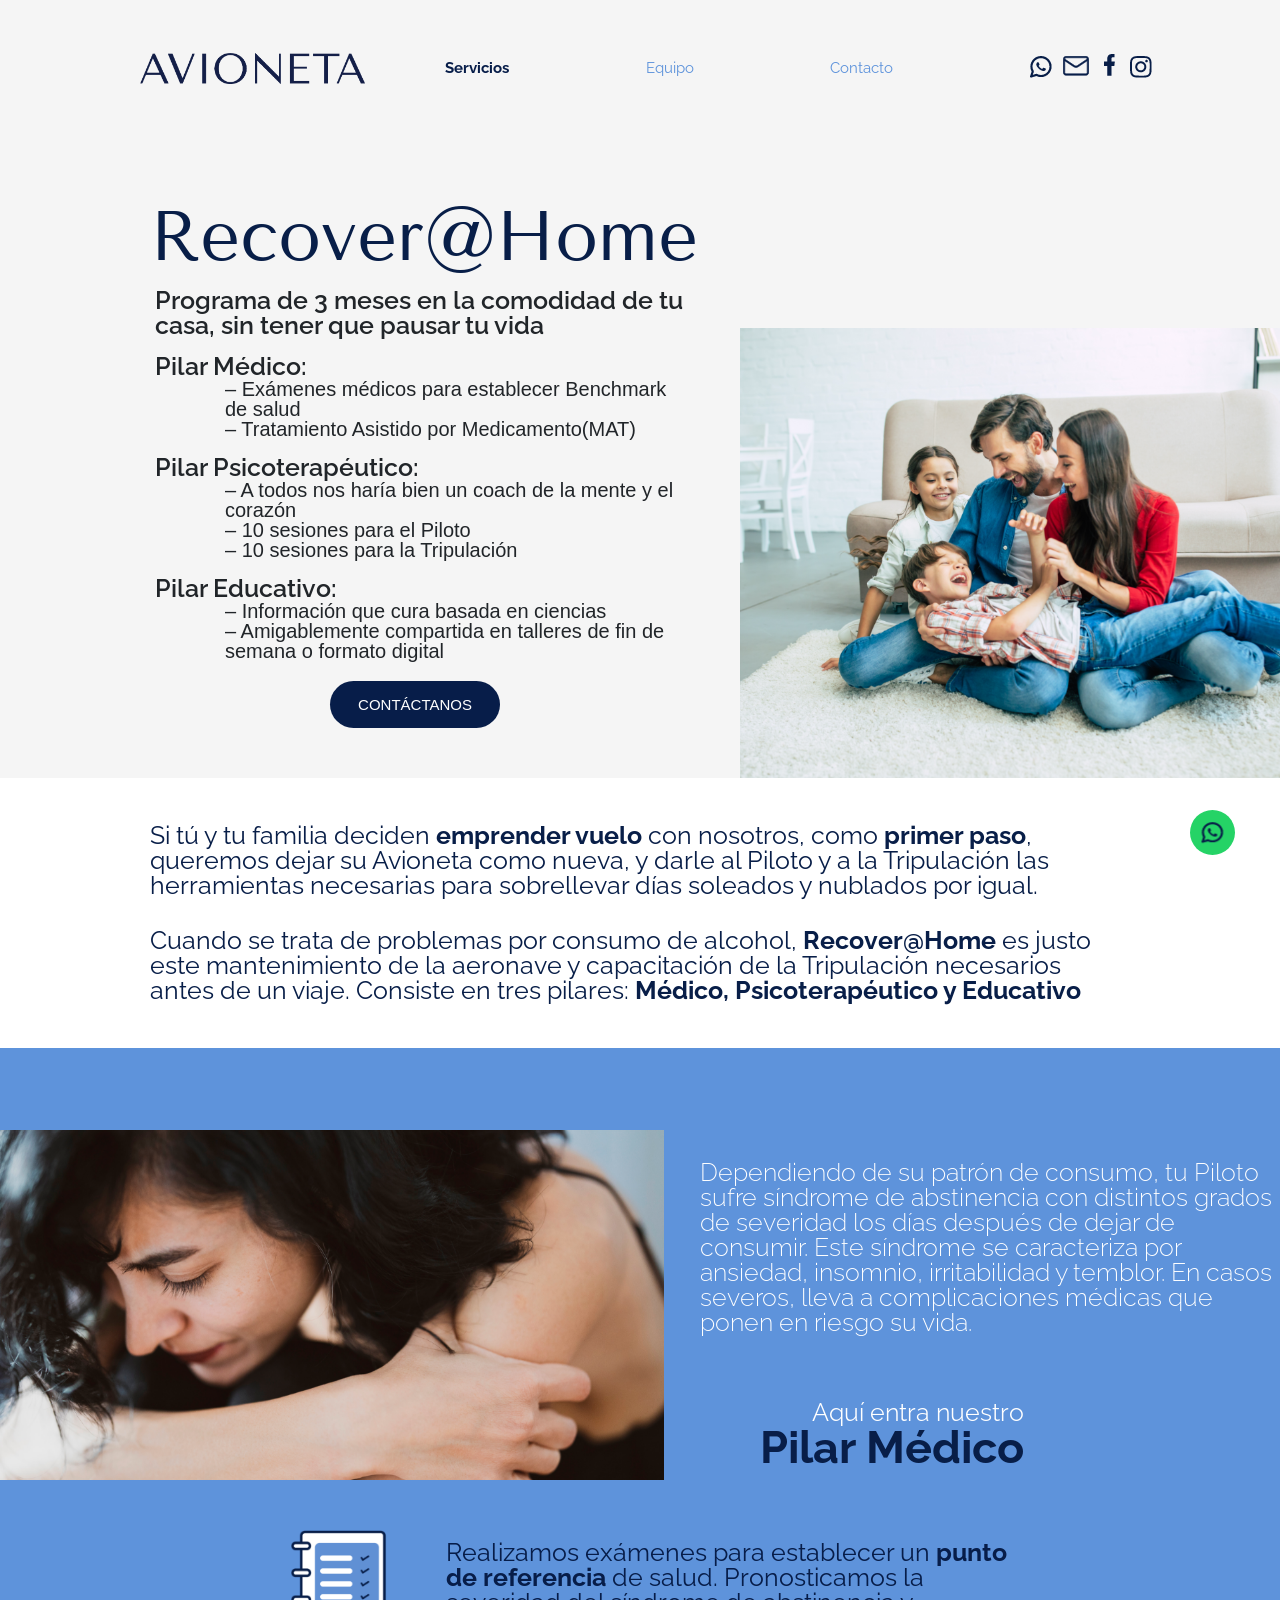
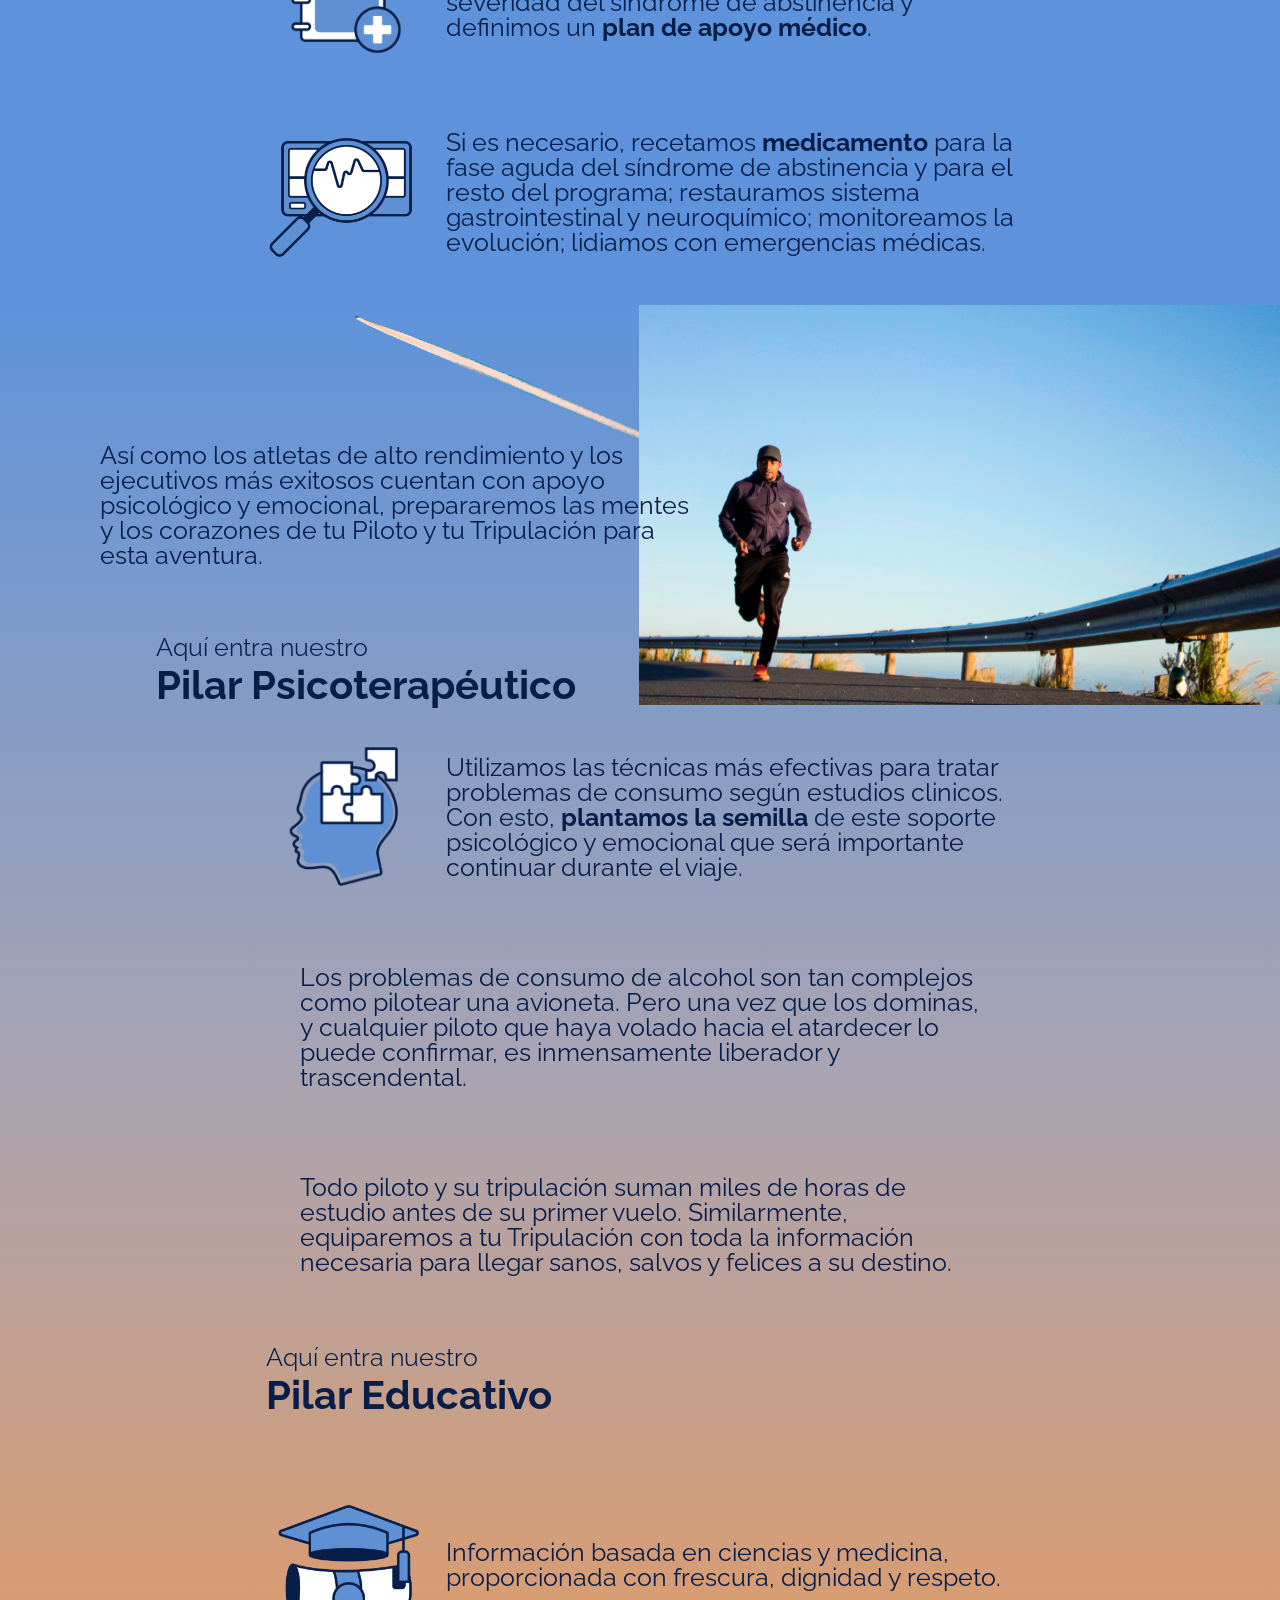
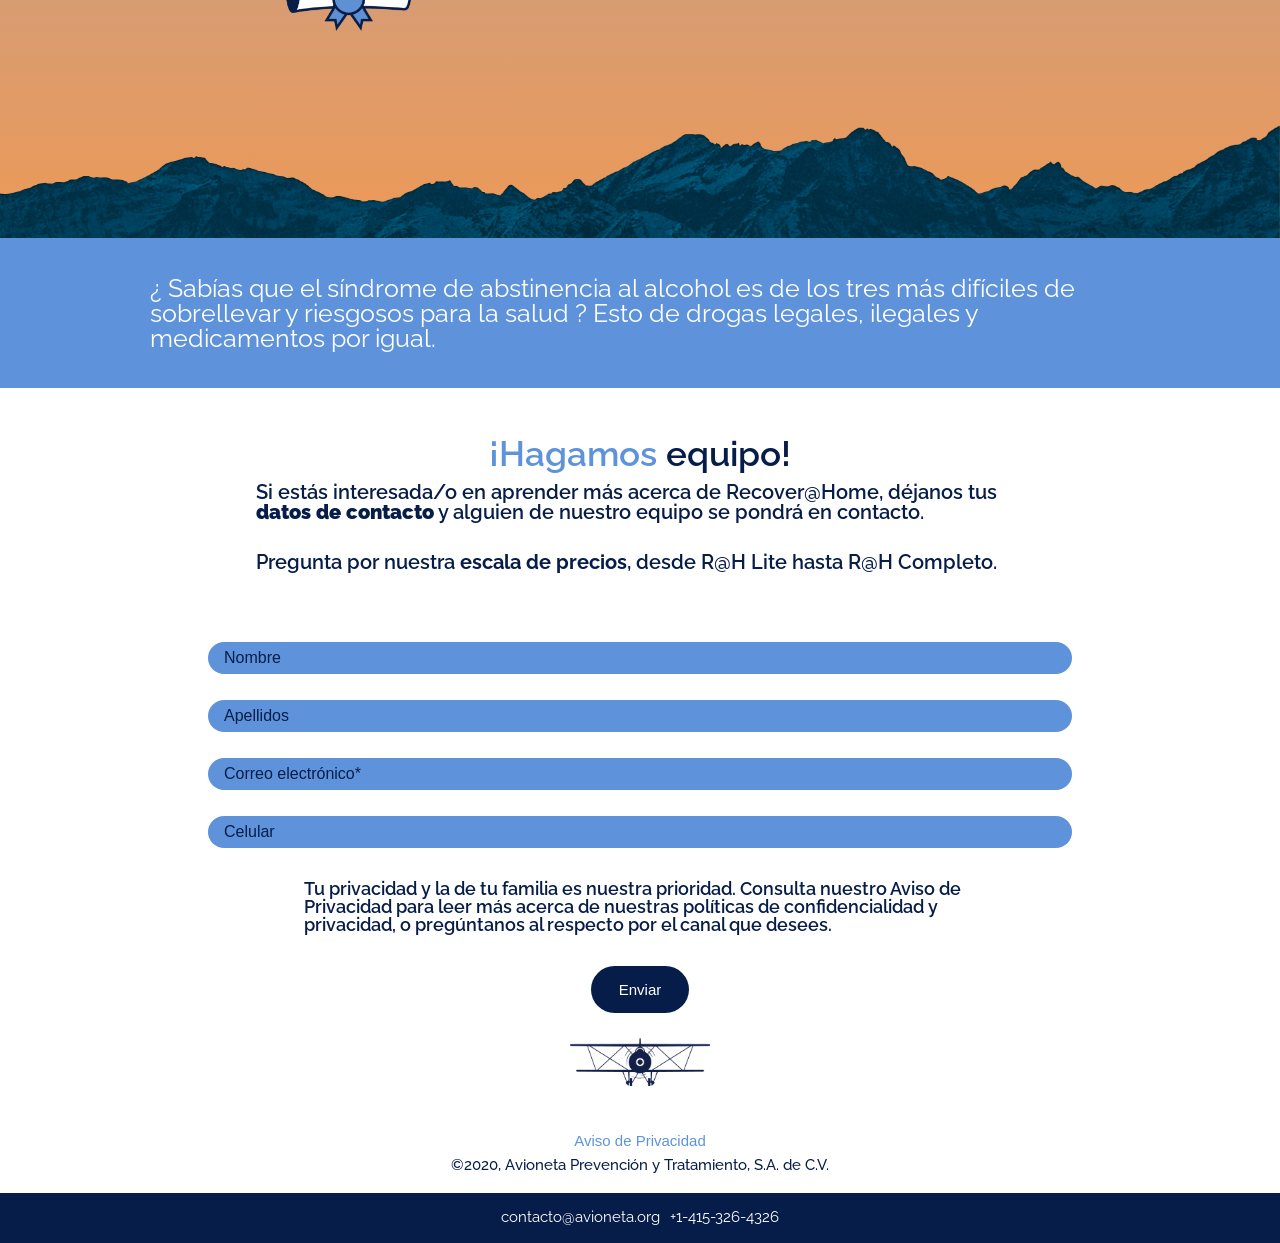
==== commit 7d907c02: "Espaciado detox" ====
--- a/detox.html
+++ b/detox.html
@@ -276,7 +276,7 @@
               <p class="paragraph-pilar-medico" id="margin45top">Todo piloto y su tripulación suman miles de horas de estudio antes de su primer vuelo. Similarmente, equiparemos a tu Tripulación con toda la información necesaria para llegar sanos, salvos y felices a su destino.</p>
             </div>
             
-            <div class="desktop-pilares-heading-with-center">
+            <div class="desktop-pilares-heading-with-center-2">
               <h3 class="heading-3-pilar-psicotrapeutico" id="nuestro-pilar-educativo">Aquí entra nuestro</h3>
               <h2 class="heading-2-pilar-psicotrapeutico"
               id="#pilar-educativo-heading-desktop">Pilar Educativo</h2>
--- a/styles/detox/style.css
+++ b/styles/detox/style.css
@@ -1,19 +1,87 @@
 @charset "UTF-8";
 @import url("https://fonts.googleapis.com/css2?family=Raleway:ital,wght@0,100;0,200;0,300;0,400;0,500;0,600;0,700;0,800;0,900;1,100;1,200;1,300;1,400;1,500;1,600;1,700;1,800;1,900&display=swap");
 @import url("https://fonts.googleapis.com/css2?family=Raleway:ital,wght@0,100;0,200;0,300;0,400;0,500;0,600;0,700;0,800;0,900;1,100;1,200;1,300;1,400;1,500;1,600;1,700;1,800;1,900&display=swap");
-html, body, div, span, applet, object, iframe,
-h1, h2, h3, h4, h5, h6, p, blockquote, pre,
-a, abbr, acronym, address, big, cite, code,
-del, dfn, em, img, ins, kbd, q, s, samp,
-small, strike, strong, sub, sup, tt, var,
-b, u, i, center,
-dl, dt, dd, ol, ul, li,
-fieldset, form, label, legend,
-table, caption, tbody, tfoot, thead, tr, th, td,
-article, aside, canvas, details, embed,
-figure, figcaption, footer, header, hgroup,
-menu, nav, output, ruby, section, summary,
-time, mark, audio, video {
+html,
+body,
+div,
+span,
+applet,
+object,
+iframe,
+h1,
+h2,
+h3,
+h4,
+h5,
+h6,
+p,
+blockquote,
+pre,
+a,
+abbr,
+acronym,
+address,
+big,
+cite,
+code,
+del,
+dfn,
+em,
+img,
+ins,
+kbd,
+q,
+s,
+samp,
+small,
+strike,
+strong,
+sub,
+sup,
+tt,
+var,
+b,
+u,
+i,
+center,
+dl,
+dt,
+dd,
+ol,
+ul,
+li,
+fieldset,
+form,
+label,
+legend,
+table,
+caption,
+tbody,
+tfoot,
+thead,
+tr,
+th,
+td,
+article,
+aside,
+canvas,
+details,
+embed,
+figure,
+figcaption,
+footer,
+header,
+hgroup,
+menu,
+nav,
+output,
+ruby,
+section,
+summary,
+time,
+mark,
+audio,
+video {
   margin: 0;
   padding: 0;
   border: 0;
@@ -23,8 +91,17 @@
 }
 
 /* HTML5 display-role reset for older browsers */
-article, aside, details, figcaption, figure,
-footer, header, hgroup, menu, nav, section {
+article,
+aside,
+details,
+figcaption,
+figure,
+footer,
+header,
+hgroup,
+menu,
+nav,
+section {
   display: block;
 }
 
@@ -32,17 +109,21 @@
   line-height: 1;
 }
 
-ol, ul {
+ol,
+ul {
   list-style: none;
 }
 
-blockquote, q {
+blockquote,
+q {
   quotes: none;
 }
 
-blockquote:before, blockquote:after,
-q:before, q:after {
-  content: '';
+blockquote:before,
+blockquote:after,
+q:before,
+q:after {
+  content: "";
   content: none;
 }
 
@@ -83,7 +164,7 @@
   -webkit-box-align: center;
       -ms-flex-align: center;
           align-items: center;
-  background-color: #F5F5F5;
+  background-color: #f5f5f5;
   height: 75px;
   justify-items: center;
 }
@@ -320,7 +401,9 @@
   width: 100%;
 }
 
-.bar1, .bar2, .bar3 {
+.bar1,
+.bar2,
+.bar3 {
   width: 35px;
   height: 5px;
   background-color: #333;
@@ -340,6 +423,14 @@
   -ms-flex-item-align: center;
       -ms-grid-row-align: center;
       align-self: center;
+  margin-top: 50px;
+}
+
+@media (min-width: 768px) {
+  .linea-divisoria-mobil {
+    display: none;
+    margin-top: 0;
+  }
 }
 
 .logo-avioneta-mobile {
@@ -390,16 +481,16 @@
   padding-top: 42px;
   margin-left: 10px;
   font-size: 40px;
-  font-family: 'Tenor Sans', sans-serif;
+  font-family: "Tenor Sans", sans-serif;
   font-weight: Regular;
-  color: #081E48;
+  color: #081e48;
 }
 
 .detox-home-container {
-  background-color: #F5F5F5;
-  font-family: 'Raleway', sans-serif;
+  background-color: #f5f5f5;
+  font-family: "Raleway", sans-serif;
   font-weight: 500;
-  color: #081E48;
+  color: #081e48;
   padding-bottom: 20px;
 }
 
@@ -529,10 +620,10 @@
 
 .container-paragraph-family {
   padding: 15px 10px 15px 10px;
-  font-family: 'Raleway', sans-serif;
+  font-family: "Raleway", sans-serif;
   font-size: 20px;
   font-weight: 400;
-  color: #081E48;
+  color: #081e48;
 }
 
 .bold-paragraph {
@@ -550,7 +641,7 @@
 .blue-line {
   width: 100%;
   height: 2px;
-  background-color: #5E93DB;
+  background-color: #5e93db;
 }
 
 .imagen-chava {
@@ -579,7 +670,7 @@
   color: white;
   font-size: 22px;
   padding: 15px 10px 15px 10px;
-  font-family: 'Raleway', sans-serif;
+  font-family: "Raleway", sans-serif;
   font-size: 25px;
 }
 
@@ -597,7 +688,7 @@
 .pilar-medico-container {
   width: 100%;
   max-height: 1000px;
-  background-color: #5E93DB;
+  background-color: #5e93db;
   display: -webkit-box;
   display: -ms-flexbox;
   display: flex;
@@ -616,15 +707,15 @@
   color: white;
   margin-top: 40px;
   margin-left: 10px;
-  font-family: 'Raleway', sans-serif;
+  font-family: "Raleway", sans-serif;
   font-size: 25px;
   font-weight: 350;
 }
 
 .heading-2-pilar-medico {
   margin-left: 10px;
-  color: #081E48;
-  font-family: 'Raleway', sans-serif;
+  color: #081e48;
+  font-family: "Raleway", sans-serif;
   font-size: 45px;
   font-weight: 700;
 }
@@ -648,7 +739,7 @@
   margin-left: 10px;
   font-size: 20px;
   padding: 30px 10px 30px 10px;
-  font-family: 'Raleway', sans-serif;
+  font-family: "Raleway", sans-serif;
   font-size: 22px;
 }
 
@@ -663,7 +754,7 @@
       -ms-flex-direction: column;
           flex-direction: column;
   background-image: url(./assets_detox/Runner_Mobile.png);
-  opacity: .7;
+  opacity: 0.7;
 }
 
 .pilar-psicotrapeutico-container {
@@ -685,18 +776,18 @@
   font-size: 20px;
   padding-top: 40px;
   margin-left: 10px;
-  font-family: 'Raleway', sans-serif;
+  font-family: "Raleway", sans-serif;
   font-size: 25px;
   font-weight: 350;
 }
 
 .heading-2-pilar-psicotrapeutico {
-  color: #081E48;
+  color: #081e48;
   font-size: 40px;
   font-weight: bold;
   margin-left: 10px;
-  color: #081E48;
-  font-family: 'Raleway', sans-serif;
+  color: #081e48;
+  font-family: "Raleway", sans-serif;
   font-size: 40px;
   font-weight: 700;
 }
@@ -704,7 +795,7 @@
 .pilar-educativo-paragraph-container {
   width: 100%;
   height: 200px;
-  background-color: #5E93DB;
+  background-color: #5e93db;
   color: white;
 }
 
@@ -748,7 +839,7 @@
 }
 
 input {
-  background-color: #5E93DB;
+  background-color: #5e93db;
   width: 47.5%;
   margin-top: 0.5rem;
   margin-bottom: 1rem;
@@ -909,7 +1000,7 @@
             flex-direction: column;
   }
   input {
-    background-color: #5E93DB;
+    background-color: #5e93db;
     width: 47.5%;
     margin-top: 0.5rem;
     margin-bottom: 1rem;
@@ -920,7 +1011,7 @@
     color: #071d49;
   }
   .select {
-    background-color: #5E93DB;
+    background-color: #5e93db;
     border-radius: 2rem;
   }
 }
@@ -1114,7 +1205,7 @@
     display: -ms-flexbox;
     display: flex;
     width: 500px;
-    background-color: #F5F5F5;
+    background-color: #f5f5f5;
   }
   .detox-home-container-desktop {
     padding-top: 200px;
@@ -1163,7 +1254,7 @@
     margin-left: 10px;
     font-size: 20px;
     padding: 30px 10px 30px 10px;
-    font-family: 'Raleway', sans-serif;
+    font-family: "Raleway", sans-serif;
     font-size: 22px;
   }
   .section4_subheading2 {
@@ -1239,8 +1330,8 @@
   }
   .pilares-desktop {
     margin-left: 10px;
-    color: #081E48;
-    font-family: 'Raleway', sans-serif;
+    color: #081e48;
+    font-family: "Raleway", sans-serif;
     font-size: 40px;
     font-weight: 900;
   }
@@ -1248,7 +1339,7 @@
     color: white;
     padding-top: 40px;
     margin-left: 10px;
-    font-family: 'Raleway', sans-serif;
+    font-family: "Raleway", sans-serif;
     font-size: 25px;
     font-weight: 600;
   }
@@ -1267,6 +1358,8 @@
             align-items: flex-end;
     -ms-flex-item-align: center;
         align-self: center;
+    -webkit-transform: translateY(-120px);
+            transform: translateY(-120px);
   }
   .container-deperesion-desktop {
     width: 100%;
@@ -1359,26 +1452,8 @@
     color: white;
     font-weight: 200;
   }
-  .desktop-pilares-heading-with-center {
-    width: 60%;
-    max-width: 1140px;
-    display: -webkit-box;
-    display: -ms-flexbox;
-    display: flex;
-    -webkit-box-orient: vertical;
-    -webkit-box-direction: normal;
-        -ms-flex-direction: column;
-            flex-direction: column;
-    -webkit-box-align: start;
-        -ms-flex-align: start;
-            align-items: flex-start;
-    -ms-flex-item-align: center;
-        align-self: center;
-    margin-bottom: 40px;
-  }
   #pilar-medico-heading-desktop {
     position: relative;
-    top: -120;
   }
   #margin45top {
     margin-top: 45px;
@@ -1458,13 +1533,13 @@
             flex-direction: column;
   }
   input {
-    background-color: #5E93DB;
+    background-color: #5e93db;
     margin-top: 10px;
     width: 100%;
     border-radius: 2rem;
   }
   .select {
-    background-color: #5E93DB;
+    background-color: #5e93db;
     border-radius: 2rem;
   }
 }
@@ -1599,7 +1674,6 @@
     -webkit-box-direction: normal;
         -ms-flex-direction: row;
             flex-direction: row;
-    margin-bottom: 50px;
     -ms-flex-line-pack: justify;
         align-content: space-between;
   }
@@ -1619,19 +1693,10 @@
     width: 28%;
     margin: 0px 5px 0px 5px;
   }
-  .linea-divisoria-mobil {
-    max-width: 660px;
-    margin-top: 50px;
-    height: 2px;
-    background-color: #071d49;
-    -ms-flex-item-align: center;
-        -ms-grid-row-align: center;
-        align-self: center;
-  }
   .pilar-psicotrapeutico-container {
     background-image: url(../detox/assets_detox/mountain.png);
     width: 100%;
-    height: 1200px;
+    height: 1000px;
     display: -webkit-box;
     display: -ms-flexbox;
     display: flex;
@@ -1767,7 +1832,7 @@
     display: -ms-flexbox;
     display: flex;
     width: 500px;
-    background-color: #F5F5F5;
+    background-color: #f5f5f5;
   }
   .detox-home-container-desktop {
     padding-top: 50px;
@@ -1884,8 +1949,8 @@
   }
   .pilares-desktop {
     margin-left: 10px;
-    color: #081E48;
-    font-family: 'Raleway', sans-serif;
+    color: #081e48;
+    font-family: "Raleway", sans-serif;
     font-size: 40px;
     font-weight: 900;
   }
@@ -1893,7 +1958,7 @@
     color: white;
     padding-top: 40px;
     margin-left: 10px;
-    font-family: 'Raleway', sans-serif;
+    font-family: "Raleway", sans-serif;
     font-size: 25px;
     font-weight: 600;
   }
@@ -1912,6 +1977,9 @@
             align-items: flex-end;
     -ms-flex-item-align: center;
         align-self: center;
+    -webkit-transform: translateY(-120px);
+            transform: translateY(-120px);
+    position: absolute;
   }
   .container-deperesion-desktop {
     width: 100%;
@@ -1970,6 +2038,7 @@
     -webkit-box-direction: normal;
         -ms-flex-direction: row;
             flex-direction: row;
+    margin-top: 20px;
   }
   .container-heading-center-left {
     max-width: 1140px;
@@ -1996,9 +2065,11 @@
   .width-div {
     position: absolute;
     max-width: 600px;
-    top: 20px;
+    top: 50%;
     left: 100px;
     width: 50%;
+    -webkit-transform: translateY(-50%);
+            transform: translateY(-50%);
   }
   #sabias-que-el {
     color: white;
@@ -2007,7 +2078,7 @@
   #runner-azul {
     color: #071d49;
   }
-  .desktop-pilares-heading-with-center {
+  .desktop-pilares-heading-with-center-2 {
     width: 60%;
     max-width: 1140px;
     display: -webkit-box;
@@ -2026,10 +2097,9 @@
   }
   #pilar-medico-heading-desktop {
     position: relative;
-    top: -120;
   }
   #margin45top {
-    margin-top: 45px;
+    margin-top: 25px;
   }
   #pilar-psicoterapeutico-heading-desktop {
     position: relative;
@@ -2060,6 +2130,25 @@
     background-color: none;
     background-image: none;
   }
+  .pilar-psicotrapeutico-container .desktop-pilares-heading-with-center {
+    width: 60%;
+    max-width: 1140px;
+    display: -webkit-box;
+    display: -ms-flexbox;
+    display: flex;
+    -webkit-box-orient: vertical;
+    -webkit-box-direction: normal;
+        -ms-flex-direction: column;
+            flex-direction: column;
+    -webkit-box-align: start;
+        -ms-flex-align: start;
+            align-items: flex-start;
+    -ms-flex-item-align: center;
+        align-self: center;
+    -webkit-transform: translateY(40px);
+            transform: translateY(40px);
+    position: absolute;
+  }
   .datos-contacto-bold {
     font-weight: 900;
     font-family: "Raleway", sans-serif;
